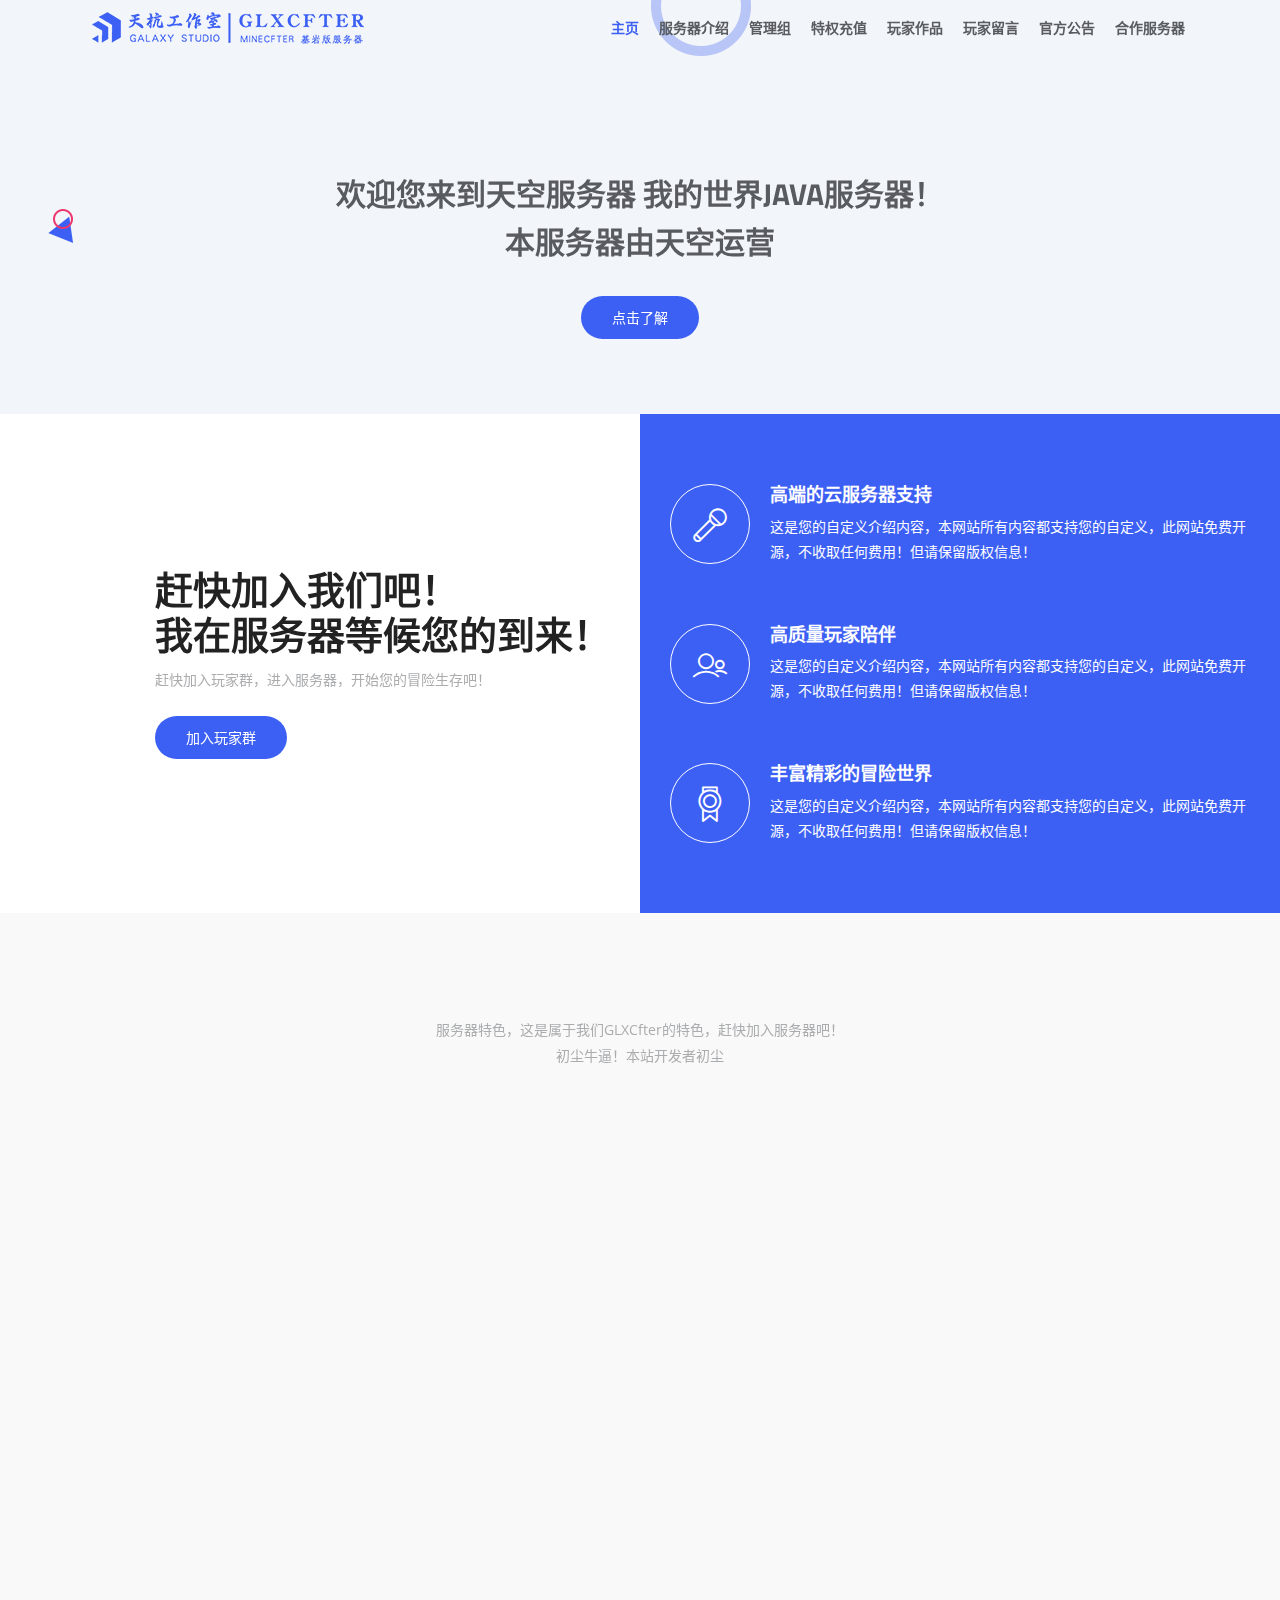
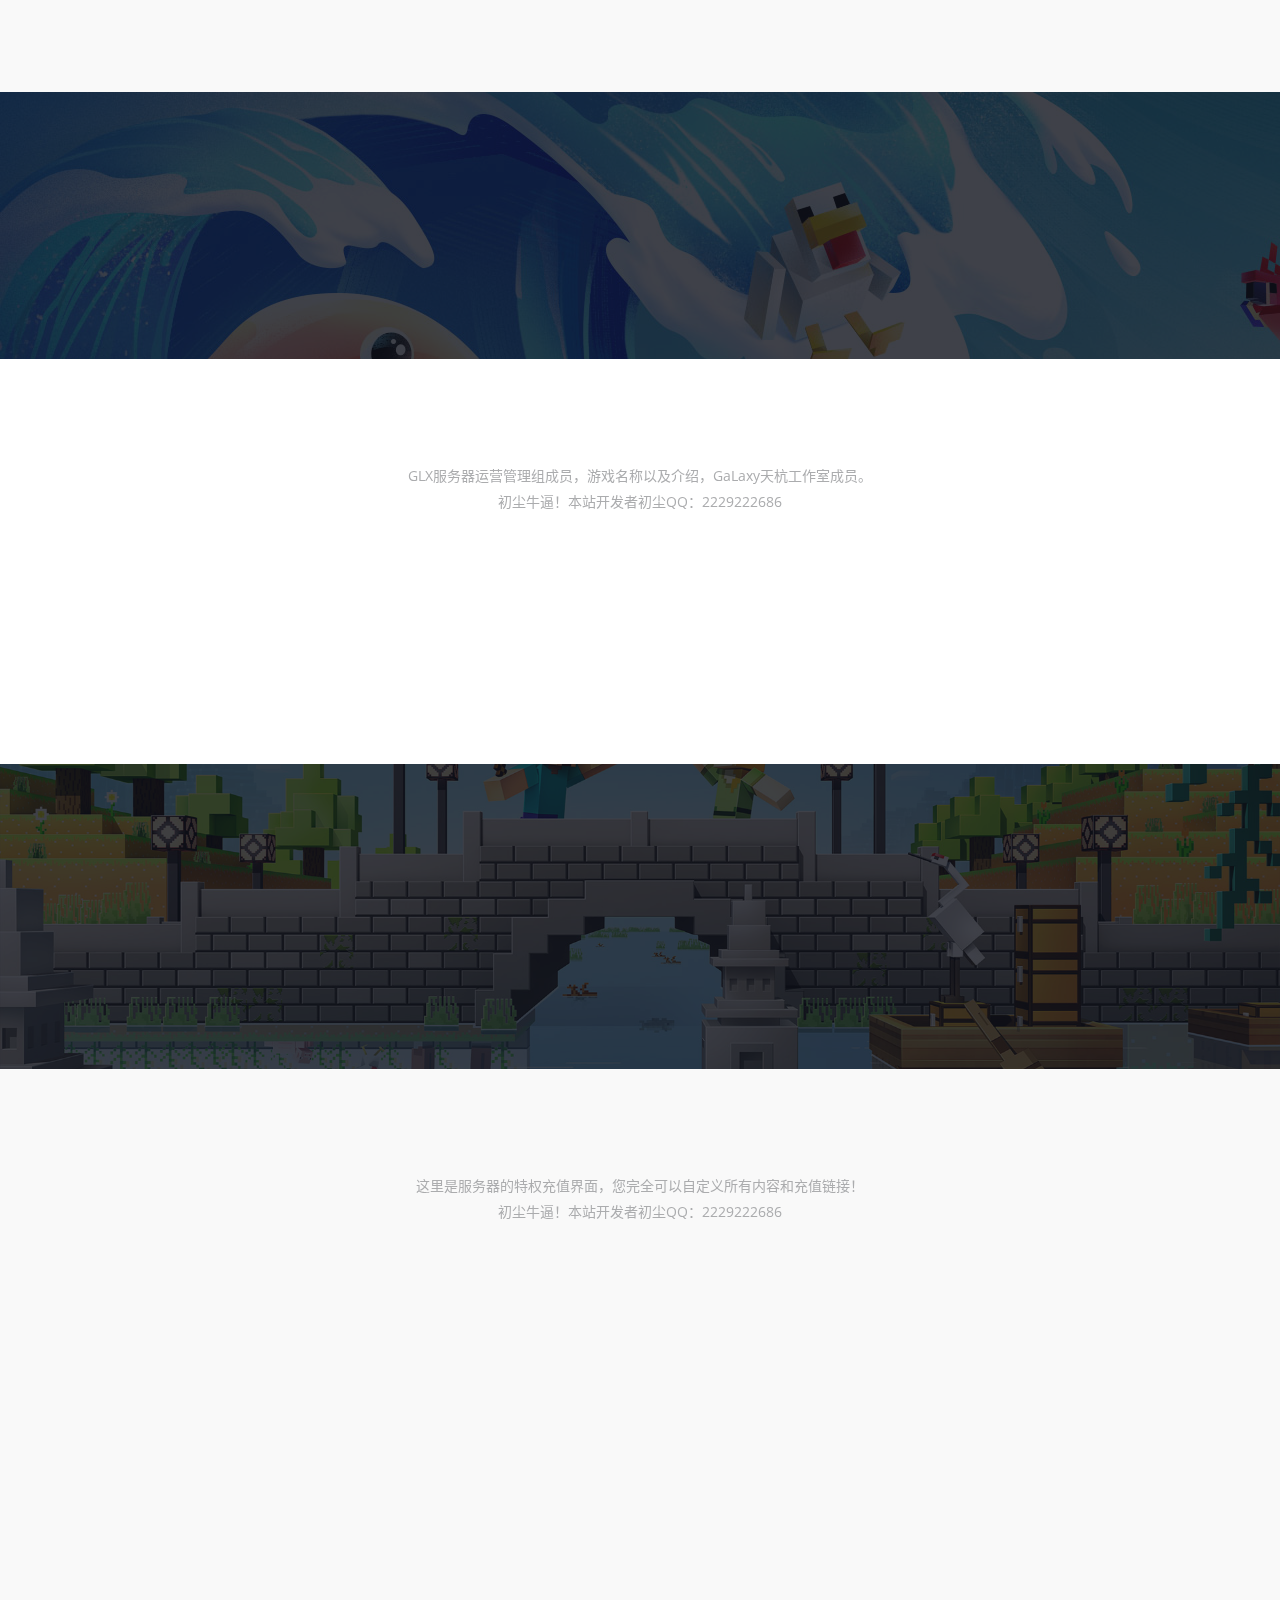
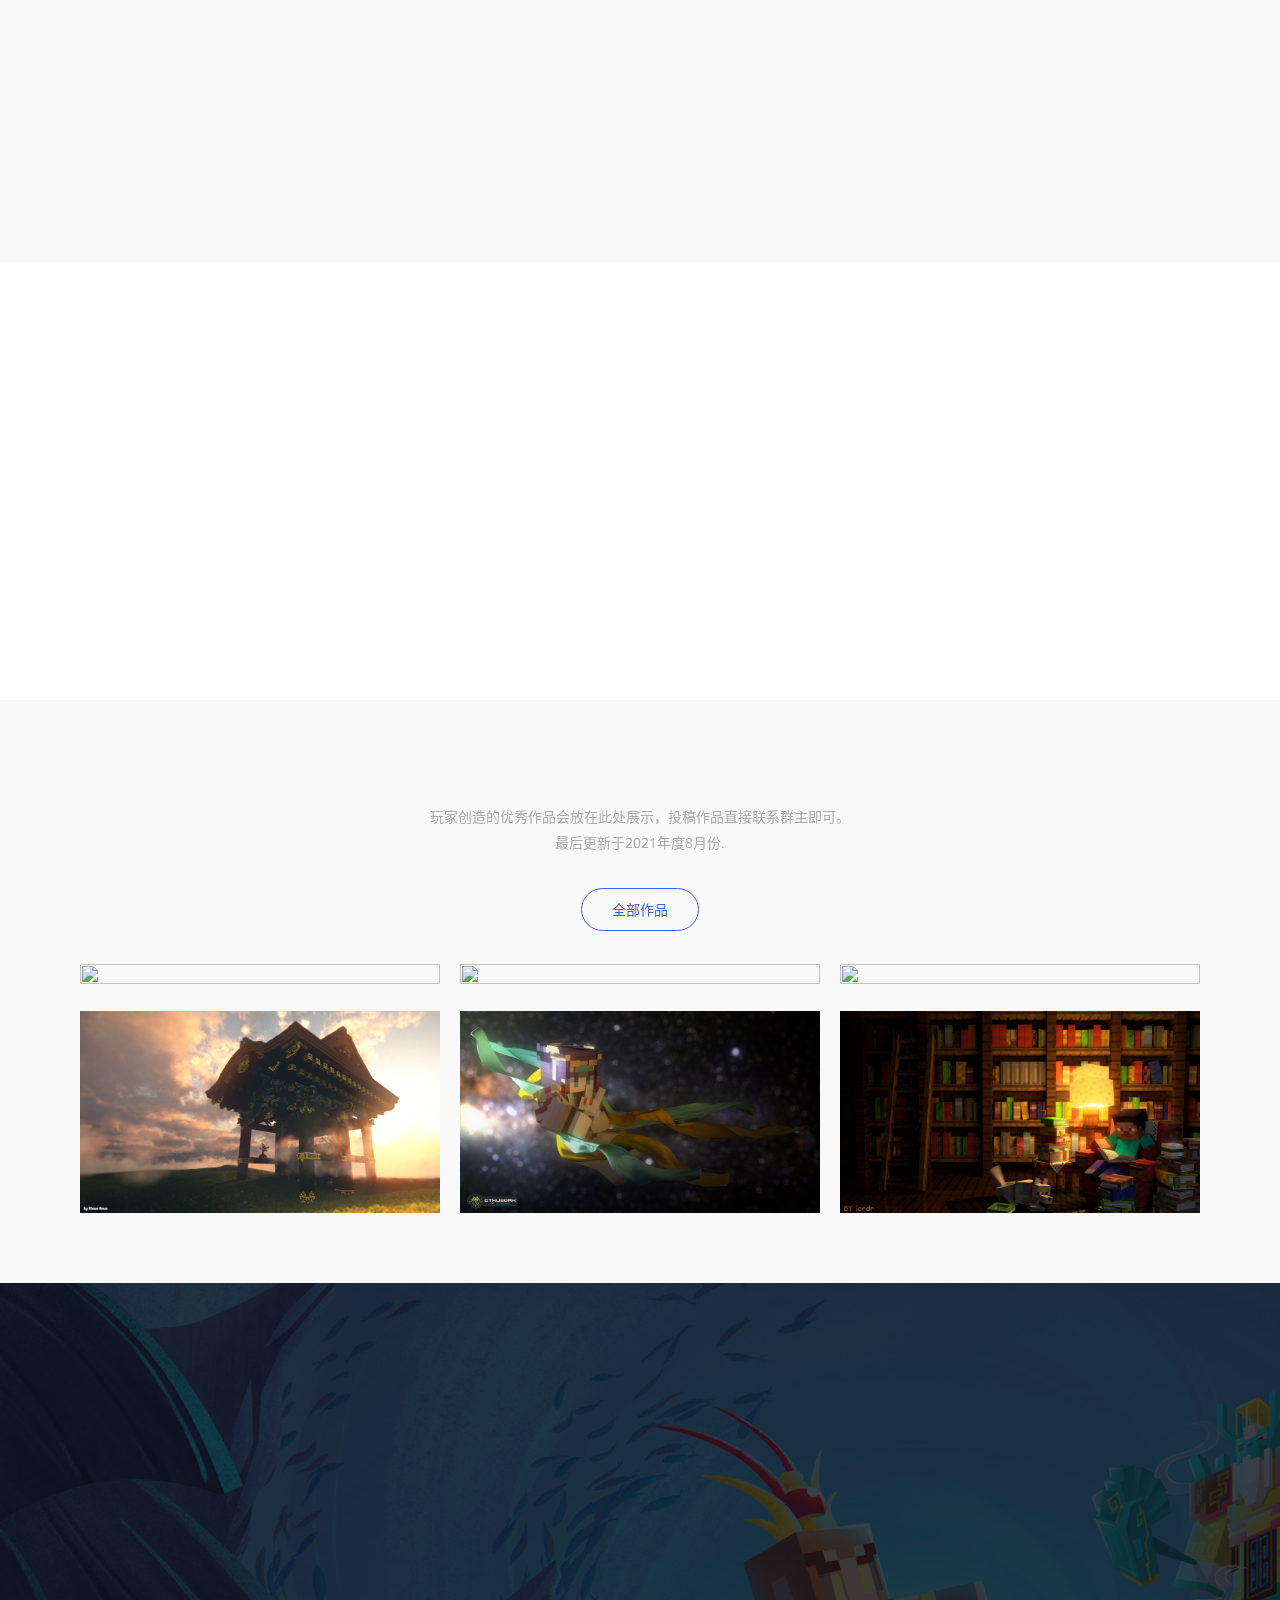
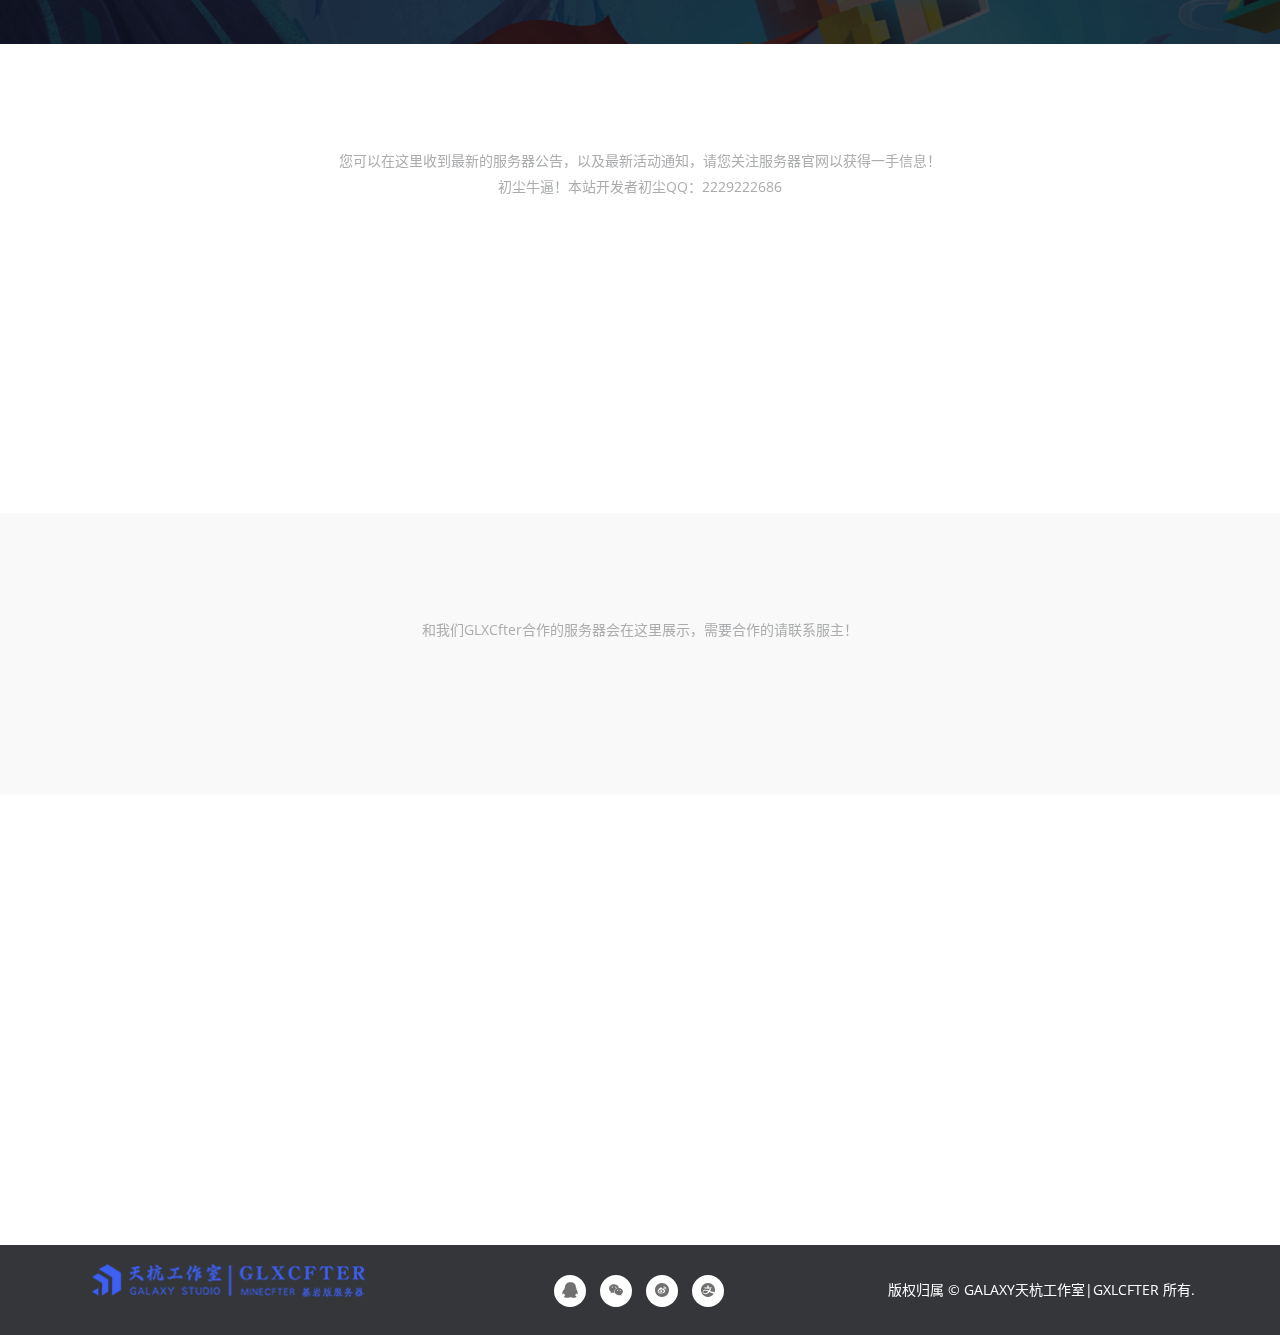
==== cs1/index.html @ 5a16fc2f "更新 index.html" ====
<!DOCTYPE html>
<html lang="Zh-CN">
  <head>
    <!-- 代码声明 -->
    <meta charset="utf-8">
    <meta name="viewport" content="width=device-width, initial-scale=1, shrink-to-fit=no">
    <!-- 这里是你的网站标题 -->
    <title>MINECFTER天空服务器</title>
    <!-- CSS引入 -->
    <link rel="stylesheet" href="assets/css/bootstrap.min.css" >
    <link rel="stylesheet" href="assets/fonts/line-icons.css">
    <link rel="stylesheet" href="assets/css/slicknav.css">
    <link rel="stylesheet" href="assets/css/owl.carousel.min.css">
    <link rel="stylesheet" href="assets/css/owl.theme.css">
    <link rel="stylesheet" href="assets/css/magnific-popup.css">
    <link rel="stylesheet" href="assets/css/nivo-lightbox.css">
    <link rel="stylesheet" href="assets/css/animate.css">
    <link rel="stylesheet" href="assets/css/main.css">
    <link rel="stylesheet" href="assets/css/responsive.css">
  
  </head>
  <body>
    <header id="header-wrap">
      <!-- 头部 -->
      <nav class="navbar navbar-expand-md bg-inverse fixed-top scrolling-navbar">
        <div class="container">
          <!-- 网站头部LOGO -->
          <a href="index.html" class="navbar-brand"><img src="assets/img/logo.png" alt="GlxCfter我的世界Java版服务器"></a>       
          <button class="navbar-toggler" type="button" data-toggle="collapse" data-target="#navbarCollapse" aria-controls="navbarCollapse" aria-expanded="false" aria-label="Toggle navigation">
            <i class="lni-menu"></i>
          </button>
          <div class="collapse navbar-collapse" id="navbarCollapse">
            <ul class="navbar-nav mr-auto w-100 justify-content-end clearfix">
              <li class="nav-item active">
                <a class="nav-link" href="#hero-area">
                  主页
                </a>
              </li>
              <li class="nav-item">
                <a class="nav-link" href="#feature">
                  服务器介绍
                </a>
              </li>
              <li class="nav-item">
                <a class="nav-link" href="#team">
                  管理组
                </a>
              </li>
              <li class="nav-item">
                <a class="nav-link" href="#pricing">
                  特权充值
                </a>
              </li>
              <li class="nav-item">
                <a class="nav-link" href="#portfolios">
                  玩家作品
                </a>
              </li>
              <li class="nav-item">
                <a class="nav-link" href="#testimonial">
                  玩家留言
                </a>
              </li>
              <li class="nav-item">
                <a class="nav-link" href="#blog">
                  官方公告
                </a>
              </li>
              <li class="nav-item">
                <a class="nav-link" href="#contact">
                  合作服务器
                </a>
              </li>
            </ul>
          </div>
        </div>
      </nav>
      <!-- 导航栏结束 -->
      <!-- 欢迎板块 -->
      <div id="hero-area" class="hero-area-bg">
        <div class="container">
          <div class="row">
            <div class="col-md-12 col-sm-12">
              <div class="contents text-center">
                <!-- 标题内容修改 -->
                <h2 class="head-title wow fadeInUp">欢迎您来到天空服务器 我的世界Java服务器！ <br> 本服务器由天空运营</h2>
                <div class="header-button wow fadeInUp" data-wow-delay="0.3s">
                  <a href="#services" class="btn btn-common">点击了解</a>
                </div>
              </div>
              <div class="img-thumb text-center wow fadeInUp" data-wow-delay="0.6s">
                <!-- 首页图片修改 -->
                <img class="img-fluid" src="http://mc.res.netease.com/pc/fab/20171220151954/img/banner1_0b5a310.jpg" alt="">
              </div>
            </div>
          </div>
        </div>
      </div>
      <!-- 欢迎板块结束 -->
    </header>
    <!-- 头部结束 -->
    <!-- 服务器介绍界面 -->
    <div id="feature">
      <div class="container-fluid">
        <div class="row">
          <div class="col-lg-6 col-md-12 col-sm-12">
            <div class="text-wrapper">
              <div>
                <h2 class="title-hl wow fadeInLeft" data-wow-delay="0.3s">赶快加入我们吧！ <br> 我在服务器等候您的到来！</h2>
                <p class="mb-4">赶快加入玩家群，进入服务器，开始您的冒险生存吧！</p>
                <!-- 此处将“#”修改为你玩家QQ群的链接 -->
                <a href="#" class="btn btn-common">加入玩家群</a>
              </div>
            </div>
          </div>
          <!-- 右侧服务器介绍 -->
          <div class="col-lg-6 col-md-12 col-sm-12 padding-none feature-bg">
            <div class="feature-thumb">
              <div class="feature-item wow fadeInDown" data-wow-duration="1000ms" data-wow-delay="300ms">
                <div class="icon">
                  <i class="lni-microphone"></i>
                </div>
                <div class="feature-content">
                  <h3>高端的云服务器支持</h3>
                  <p>这是您的自定义介绍内容，本网站所有内容都支持您的自定义，此网站免费开源，不收取任何费用！但请保留版权信息！ </p>
                </div>
              </div>
              <div class="feature-item wow fadeInDown" data-wow-duration="1000ms" data-wow-delay="500ms">
                <div class="icon">
                  <i class="lni-users"></i>
                </div>
                <div class="feature-content">
                  <h3>高质量玩家陪伴</h3>
                  <p>这是您的自定义介绍内容，本网站所有内容都支持您的自定义，此网站免费开源，不收取任何费用！但请保留版权信息！ </p>
                </div>
              </div>
              <div class="feature-item wow fadeInDown" data-wow-duration="1000ms" data-wow-delay="700ms">
                <div class="icon">
                  <i class="lni-medall-alt"></i>
                </div>
                <div class="feature-content">
                  <h3>丰富精彩的冒险世界</h3>
                  <p>这是您的自定义介绍内容，本网站所有内容都支持您的自定义，此网站免费开源，不收取任何费用！但请保留版权信息！ </p>
                </div>
              </div>
            </div>
          </div>
        </div>
      </div>
    </div>
    <!-- 特色介绍 -->
    <section id="services" class="section-padding bg-gray">
      <div class="container">
        <div class="section-header text-center">
          <h2 class="section-title wow fadeInDown" data-wow-delay="0.3s">我们的特色</h2>
          <p>服务器特色，这是属于我们GLXCfter的特色，赶快加入服务器吧！ <br> 初尘牛逼！本站开发者初尘</p>
        </div>
        <div class="row">
          <!-- 此处内容自定义修改 -->
          <div class="col-md-6 col-lg-4 col-xs-12">
            <div class="services-item wow fadeInRight" data-wow-delay="0.3s">
              <div class="icon">
                <i class="lni-pencil"></i>
              </div>
              <div class="services-content">
                <h3><a href="#">特色副本系统</a></h3>
                <p>这是您的自定义介绍内容，本网站所有内容都支持您的自定义，此网站免费开源，不收取任何费用！但请保留版权信息！</p>
              </div>
            </div>
          </div>
          <!-- 此处内容自定义修改 -->
          <div class="col-md-6 col-lg-4 col-xs-12">
            <div class="services-item wow fadeInRight" data-wow-delay="0.6s">
              <div class="icon">
                <i class="lni-briefcase"></i>
              </div>
              <div class="services-content">
                <h3><a href="#">强大的管理体系</a></h3>
                <p>这是您的自定义介绍内容，本网站所有内容都支持您的自定义，此网站免费开源，不收取任何费用！但请保留版权信息！</p>
              </div>
            </div>
          </div>
          <!-- 此处内容自定义修改 -->
          <div class="col-md-6 col-lg-4 col-xs-12">
            <div class="services-item wow fadeInRight" data-wow-delay="0.9s">
              <div class="icon">
                <i class="lni-cog"></i>
              </div>
              <div class="services-content">
                <h3><a href="#">高难度玩法设置</a></h3>
                <p>这是您的自定义介绍内容，本网站所有内容都支持您的自定义，此网站免费开源，不收取任何费用！但请保留版权信息！</p>
              </div>
            </div>
          </div>
          <!-- 此处内容自定义修改 -->
          <div class="col-md-6 col-lg-4 col-xs-12">
            <div class="services-item wow fadeInRight" data-wow-delay="1.2s">
              <div class="icon">
                <i class="lni-mobile"></i>
              </div>
              <div class="services-content">
                <h3><a href="#">IOS & 安卓 & WIN10三端互通</a></h3>
                <p>这是您的自定义介绍内容，本网站所有内容都支持您的自定义，此网站免费开源，不收取任何费用！但请保留版权信息！</p>
              </div>
            </div>
          </div>
          <!-- 此处内容自定义修改 -->
          <div class="col-md-6 col-lg-4 col-xs-12">
            <div class="services-item wow fadeInRight" data-wow-delay="1.5s">
              <div class="icon">
                <i class="lni-layers"></i>
              </div>
              <div class="services-content">
                <h3><a href="#">高难度特色生存</a></h3>
                <p>这是您的自定义介绍内容，本网站所有内容都支持您的自定义，此网站免费开源，不收取任何费用！但请保留版权信息！</p>
              </div>
            </div>
          </div>
          <!-- 此处内容自定义修改 -->
          <div class="col-md-6 col-lg-4 col-xs-12">
            <div class="services-item wow fadeInRight" data-wow-delay="1.8s">
              <div class="icon">
                <i class="lni-rocket"></i>
              </div>
              <div class="services-content">
                <h3><a href="#">高配服务器支持</a></h3>
                <p>这是您的自定义介绍内容，本网站所有内容都支持您的自定义，此网站免费开源，不收取任何费用！但请保留版权信息！</p>
              </div>
            </div>
          </div>
        </div>
      </div>
    </section>
    <!-- 服务器宣传片 -->
    <section class="video-promo section-padding">
      <div class="overlay"></div>
      <div class="container">
        <div class="row">
          <div class="col-md-12 col-sm-12">
            <div class="video-promo-content text-center wow fadeInUp" data-wow-delay="0.3s">
              <!-- 此处将链接修改为你服务器宣传片的链接 -->
              <a href="https://nie.v.netease.com/r/video/20210204/38e99634-b1a3-41e5-8ee1-34b3a73e24e4.mp4" class="video-popup"><i class="lni-film-play"></i></a>
              <h2 class="mt-3 wow zoomIn" data-wow-duration="1000ms" data-wow-delay="100ms">服务器宣传片</h2>
            </div>
          </div>
        </div>
      </div>
    </section>
    <!-- 服务器介绍板块结束 -->
    <!-- 服务器管理组板块 -->
    <section id="team" class="section-padding text-center">
      <div class="container">
        <div class="section-header text-center">
          <h2 class="section-title wow fadeInDown" data-wow-delay="0.3s">服务器管理组</h2>
          <p>GLX服务器运营管理组成员，游戏名称以及介绍，GaLaxy天杭工作室成员。 <br> 初尘牛逼！本站开发者初尘QQ：2229222686</p>
        </div>
        <div class="row">
          <div class="col-sm-6 col-md-6 col-lg-3">
            <div class="team-item text-center wow fadeInRight" data-wow-delay="0.3s">
              <div class="team-img">
                <!-- 这里是你头像的图片链接，直接把uin=后面的QQ号修改为你QQ即可！下面的同上 -->
                <img class="img-fluid" src="http://q.qlogo.cn/headimg_dl?dst_uin=2411932493&spec=640&img_type=jpg" alt="">
                <div class="team-overlay">
                  <div class="overlay-social-icon text-center">
                    <ul class="social-icons">
                      <!-- 此处自行修复，太困了就没写！！！你可以注释掉这一行！下次更新，下面的也一样！ -->
                      <li><a href="#"><svg t="1628945139446" class="icon" viewBox="0 0 1024 1024" version="1.1" xmlns="http://www.w3.org/2000/svg" p-id="3241" width="16" height="16"><path d="M159.744 461.141333 157.866667 455.253333 156.330667 447.616 155.264 443.477333 155.264 438.229333 155.264 431.914667 155.264 426.24 157.098667 419.498667 159.018667 412.288 161.408 404.821333 164.693333 396.458667 169.045333 387.797333 175.189333 379.093333 175.189333 372.949333 175.829333 367.274667 176.725333 359.509333 179.370667 350.848 181.802667 341.376 183.722667 337.024 185.941333 333.013333 188.8 328.533333 191.914667 325.205333 191.914667 319.104 191.914667 312.149333 191.914667 303.658667 193.749333 292.522667 195.541333 279.722667 198.784 264.277333 203.306667 248.277333 206.592 239.402667 209.92 229.888 213.504 220.885333 217.813333 211.328 222.208 200.832 227.285333 190.976 232.96 180.437333 240.128 169.941333 243.456 164.053333 246.997333 159.104 254.72 148.010667 262.570667 136.917333 271.573333 125.525333 281.173333 114.474667 291.626667 103.552 302.549333 92.288 315.733333 80.170667 324.096 72.874667 334.293333 64.896 344.661333 57.856 355.84 51.157333 366.592 45.184 378.709333 40.234667 391.552 34.090667 404.394667 29.909333 417.152 25.6 430.933333 21.248 444.714667 17.92 459.264 15.189333 473.941333 12.885333 488.405333 10.922667 502.954667 8.96 518.4 8.021333 533.12 8.021333 548.309333 8.021333 564.096 8.021333 579.242667 9.984 594.602667 11.818667 610.176 13.44 624.597333 16.896 639.914667 20.181333 654.250667 23.936 669.994667 28.074667 684.330667 33.194667 698.154667 39.04 712.832 45.184 726.229333 51.925333 739.242667 59.392 752 67.626667 763.093333 75.264 768.170667 79.573333 773.589333 82.730667 783.744 91.434667 792.405333 99.797333 800.981333 108.501333 809.344 118.101333 816.256 127.317333 824.405333 136.917333 830.165333 147.242667 836.010667 156.373333 842.154667 166.997333 847.232 176.298667 855.936 195.925333 860.074667 206.08 863.402667 215.509333 866.688 225.664 869.674667 235.264 871.765333 243.498667 874.325333 253.226667 879.104 270.592 882.090667 285.696 884.096 300.373333 885.674667 312.149333 888.32 330.112 888.917333 333.013333 891.093333 336.298667 896.768 345.6 900.352 351.829333 903.68 358.442667 907.818667 365.44 911.402667 373.888 913.749333 382.549333 916.352 391.978667 918.314667 401.706667 919.253333 406.442667 920.021333 412.288 920.021333 417.408 919.253333 422.485333 919.253333 428.8 917.76 434.901333 914.986667 446.762667 911.829333 452.693333 909.653333 459.477333 909.653333 461.141333 910.677333 463.189333 913.749333 468.181333 927.232 488.021333 937.898667 502.997333 943.018667 513.024 949.845333 523.989333 955.818667 535.978667 962.730667 548.821333 969.685333 563.2 977.408 579.541333 981.76 589.568 985.770667 599.253333 989.269333 609.621333 992.682667 618.837333 995.242667 628.608 997.930667 637.696 1001.258667 655.530667 1003.904 673.792 1005.653333 689.962667 1005.653333 698.794667 1005.653333 706.005333 1005.653333 712.704 1004.501333 720.853333 1002.752 734.72 1000.32 747.306667 996.565333 758.656 995.242667 763.349333 992.682667 768.853333 990.506667 772.693333 987.562667 777.6 985.002667 780.501333 981.76 784.426667 978.901333 787.541333 975.744 790.272 972.074667 791.893333 968.746667 793.514667 966.016 794.410667 963.584 794.410667 961.834667 794.410667 959.146667 793.514667 954.069333 790.997333 951.68 789.376 949.333333 787.541333 946.602667 785.152 943.914667 782.464 939.434667 777.6 934.101333 770.517333 929.92 763.349333 925.824 757.504 921.770667 750.762667 916.010667 738.730667 909.653333 726.272 908.842667 725.930667 907.818667 725.930667 905.173333 727.893333 903.68 731.136 901.077333 735.146667 896.768 747.306667 890.069333 764.544 881.664 785.152 875.349333 795.52 868.565333 806.229333 860.672 818.389333 852.352 830.250667 848 835.584 842.752 841.472 830.762667 853.248 831.829333 854.314667 833.408 855.978667 839.424 859.562667 864.426667 871.509333 875.349333 877.610667 885.674667 883.626667 896 891.136 905.173333 898.901333 909.653333 902.357333 912.896 906.368 916.352 911.018667 919.253333 916.138667 920.746667 920.32 922.666667 925.397333 923.434667 929.706667 924.245333 934.826667 923.434667 938.282667 923.434667 941.696 922.666667 945.322667 920.746667 948.565333 920.021333 951.168 918.314667 954.24 913.749333 960.426667 909.653333 965.333333 906.325333 969.088 903.68 971.818667 896.768 976.896 888.917333 981.205333 880.597333 985.472 871.765333 989.44 861.738667 993.322667 856.490667 994.944 851.669333 996.394667 840.149333 999.04 828.245333 1001.6 816.256 1004.16 803.242667 1006.250667 789.76 1006.805333 775.936 1008.512 762.325333 1008.512 747.904 1008.512 733.269333 1008.512 717.738667 1007.530667 703.317333 1006.250667 687.914667 1004.16 672.597333 1002.496 656.341333 1000.192 640.682667 996.394667 625.408 993.322667 610.176 988.970667 594.602667 983.466667 579.242667 978.816 571.264 976.128 564.096 973.525333 559.530667 971.818667 555.008 970.922667 549.205333 970.922667 542.293333 970.922667 527.616 969.856 520.192 969.088 510.592 968.021333 504.490667 973.525333 496.042667 978.816 484.693333 984.405333 472.149333 991.232 464.469333 994.944 456.533333 998.016 438.912 1005.184 429.312 1007.530667 419.285333 1010.304 405.333333 1012.906667 396.672 1013.717333 387.413333 1014.485333 377.770667 1015.509333 366.592 1015.978667 355.84 1015.978667 344.661333 1015.978667 320.853333 1015.978667 294.997333 1015.509333 269.909333 1012.906667 257.194667 1011.2 244.949333 1009.365333 232.96 1007.530667 221.013333 1005.184 209.92 1001.6 198.784 999.04 188.8 994.944 179.370667 991.232 170.581333 987.008 162.944 982.442667 155.264 976.896 152.704 974.165333 149.290667 970.922667 146.688 968.021333 144.341333 964.778667 142.250667 961.408 140.586667 958.165333 138.197333 951.168 137.344 947.541333 136.277333 943.488 136.277333 939.776 137.344 935.594667 137.344 931.370667 138.197333 927.189333 138.197333 924.672 138.197333 918.826667 138.624 914.304 140.586667 909.226667 142.250667 904.106667 145.28 897.962667 147.498667 895.616 149.290667 892.928 154.069333 887.082667 157.866667 884.138667 161.408 882.005333 164.693333 879.274667 169.941333 877.610667 174.122667 875.136 179.370667 872.362667 185.344 870.613333 191.317333 868.778667 198.229333 867.328 204.8 866.389333 212.565333 865.365333 221.013333 864.768 223.232 864 223.701333 864 224.768 863.104 224.768 862.122667 223.232 859.989333 218.709333 857.856 207.530667 848.170667 200.021333 842.197333 191.317333 834.602667 182.528 826.026667 173.354667 815.104 162.944 802.816 159.018667 796.202667 153.770667 789.376 149.290667 781.397333 145.28 772.693333 139.818667 764.544 136.277333 755.029333 132.096 745.728 127.872 735.146667 124.757333 725.162667 121.856 712.704 120.96 712.32 120.106667 712.32 119.637333 711.381333 118.613333 711.381333 116.821333 712.32 115.882667 712.704 114.688 714.837333 114.218667 717.354667 113.322667 719.616 111.744 723.328 106.624 732.501333 103.936 738.048 99.754667 742.784 95.232 748.629333 90.325333 755.029333 85.077333 760.789333 78.976 766.293333 73.216 771.541333 66.986667 775.594667 60.117333 779.904 53.504 782.464 45.696 784.426667 38.101333 785.152 37.333333 785.152 36.266667 785.152 34.56 784.426667 33.152 781.397333 30.890667 779.904 27.946667 772.693333 26.112 768.853333 24.149333 763.349333 22.528 757.504 21.632 751.786667 19.2 738.730667 18.304 731.136 18.304 723.328 18.304 706.005333 19.2 687.274667 20.736 677.674667 22.528 667.818667 24.149333 657.194667 27.008 647.338667 30.293333 635.904 33.621333 624.896 38.101333 613.461333 42.282667 602.581333 48.042667 591.488 53.504 579.541333 60.117333 568.277333 67.882667 556.117333 75.776 545.194667 84.053333 533.12 90.922667 524.714667 99.754667 514.986667 109.013333 505.301333 113.322667 500.650667 118.613333 495.402667 126.208 488.789333 134.016 482.048 146.688 470.698667 156.330667 463.658667Z" p-id="3242" fill="#707070"></path></svg></a></li>
                      <!-- <li><a href="#"><svg t="1628945278284" class="icon" viewBox="0 0 1024 1024" version="1.1" xmlns="http://www.w3.org/2000/svg" p-id="4206" width="16" height="16"><path d="M670.023548 368.251062c10.259668 0 20.38119 0.787946 30.53648 1.902326-27.361161-127.435391-163.538657-222.082004-319.066873-222.082004-173.813674 0-316.202639 118.450762-316.202639 268.934079 0 86.831624 47.341215 158.128437 126.509299 213.512838l-31.583323 95.101985 110.560048-55.386448c39.524179 7.748475 71.228251 15.809057 110.716614 15.809057 9.930163 0 19.771299-0.451278 29.473265-1.187035-6.123464-21.147646-9.771551-43.274596-9.771551-66.340941C401.265478 480.380862 519.85234 368.251062 670.023548 368.251062L670.023548 368.251062zM500.047272 282.537911c23.887037 0 39.591717 15.70468 39.591717 39.470967 0 23.679305-15.705704 39.542598-39.591717 39.542598-23.627117 0-47.410799-15.863293-47.410799-39.542598C452.636472 298.17403 476.366943 282.537911 500.047272 282.537911L500.047272 282.537911zM278.751167 361.551476c-23.731494 0-47.619554-15.863293-47.619554-39.542598 0-23.76731 23.88806-39.470967 47.619554-39.470967s39.488363 15.636119 39.488363 39.470967C318.23953 345.688183 302.482661 361.551476 278.751167 361.551476L278.751167 361.551476zM278.751167 361.551476" p-id="4207" fill="#707070"></path><path d="M958.709483 614.70822c0-126.403898-126.543068-229.42832-268.652669-229.42832-150.485363 0-268.915659 103.09503-268.915659 229.42832 0 126.753869 118.498858 229.462089 268.915659 229.462089 31.514761 0 63.272046-7.886621 94.89016-15.809057l86.690408 47.567365-23.76731-79.048357C911.351895 749.174748 958.709483 686.041872 958.709483 614.70822L958.709483 614.70822zM602.842473 575.132876c-15.70468 0-31.618115-15.633049-31.618115-31.618115 0-15.739473 15.914458-31.583323 31.618115-31.583323 24.010857 0 39.576367 15.84385 39.576367 31.583323C642.41884 559.499827 626.853329 575.132876 602.842473 575.132876L602.842473 575.132876zM776.78099 575.132876c-15.565511 0-31.445176-15.633049-31.445176-31.618115 0-15.739473 15.809057-31.583323 31.445176-31.583323 23.801079 0 39.576367 15.84385 39.576367 31.583323C816.356334 559.499827 800.581046 575.132876 776.78099 575.132876L776.78099 575.132876zM776.78099 575.132876" p-id="4208" fill="#707070"></path></svg></a></li> -->
                    </ul>
                  </div>
                </div>
              </div>
              <div class="info-text">
                <!-- 管理组成员名称和介绍，自行修改！ -->
                <h3><a href="#">LZP_TianKong(天空)</a></h3>
                <p>服务器服主</p>
              </div>
            </div>
          </div>
          <div class="col-sm-6 col-md-6 col-lg-3">
            <div class="team-item text-center wow fadeInRight" data-wow-delay="0.6s">
              <div class="team-img">
                <img class="img-fluid" src="http://q.qlogo.cn/headimg_dl?dst_uin=2199720249&spec=640&img_type=jpg" alt="">
                <div class="team-overlay">
                  <div class="overlay-social-icon text-center">
                    <ul class="social-icons">
                      <li><a href="#"><svg t="1628945139446" class="icon" viewBox="0 0 1024 1024" version="1.1" xmlns="http://www.w3.org/2000/svg" p-id="3241" width="16" height="16"><path d="M159.744 461.141333 157.866667 455.253333 156.330667 447.616 155.264 443.477333 155.264 438.229333 155.264 431.914667 155.264 426.24 157.098667 419.498667 159.018667 412.288 161.408 404.821333 164.693333 396.458667 169.045333 387.797333 175.189333 379.093333 175.189333 372.949333 175.829333 367.274667 176.725333 359.509333 179.370667 350.848 181.802667 341.376 183.722667 337.024 185.941333 333.013333 188.8 328.533333 191.914667 325.205333 191.914667 319.104 191.914667 312.149333 191.914667 303.658667 193.749333 292.522667 195.541333 279.722667 198.784 264.277333 203.306667 248.277333 206.592 239.402667 209.92 229.888 213.504 220.885333 217.813333 211.328 222.208 200.832 227.285333 190.976 232.96 180.437333 240.128 169.941333 243.456 164.053333 246.997333 159.104 254.72 148.010667 262.570667 136.917333 271.573333 125.525333 281.173333 114.474667 291.626667 103.552 302.549333 92.288 315.733333 80.170667 324.096 72.874667 334.293333 64.896 344.661333 57.856 355.84 51.157333 366.592 45.184 378.709333 40.234667 391.552 34.090667 404.394667 29.909333 417.152 25.6 430.933333 21.248 444.714667 17.92 459.264 15.189333 473.941333 12.885333 488.405333 10.922667 502.954667 8.96 518.4 8.021333 533.12 8.021333 548.309333 8.021333 564.096 8.021333 579.242667 9.984 594.602667 11.818667 610.176 13.44 624.597333 16.896 639.914667 20.181333 654.250667 23.936 669.994667 28.074667 684.330667 33.194667 698.154667 39.04 712.832 45.184 726.229333 51.925333 739.242667 59.392 752 67.626667 763.093333 75.264 768.170667 79.573333 773.589333 82.730667 783.744 91.434667 792.405333 99.797333 800.981333 108.501333 809.344 118.101333 816.256 127.317333 824.405333 136.917333 830.165333 147.242667 836.010667 156.373333 842.154667 166.997333 847.232 176.298667 855.936 195.925333 860.074667 206.08 863.402667 215.509333 866.688 225.664 869.674667 235.264 871.765333 243.498667 874.325333 253.226667 879.104 270.592 882.090667 285.696 884.096 300.373333 885.674667 312.149333 888.32 330.112 888.917333 333.013333 891.093333 336.298667 896.768 345.6 900.352 351.829333 903.68 358.442667 907.818667 365.44 911.402667 373.888 913.749333 382.549333 916.352 391.978667 918.314667 401.706667 919.253333 406.442667 920.021333 412.288 920.021333 417.408 919.253333 422.485333 919.253333 428.8 917.76 434.901333 914.986667 446.762667 911.829333 452.693333 909.653333 459.477333 909.653333 461.141333 910.677333 463.189333 913.749333 468.181333 927.232 488.021333 937.898667 502.997333 943.018667 513.024 949.845333 523.989333 955.818667 535.978667 962.730667 548.821333 969.685333 563.2 977.408 579.541333 981.76 589.568 985.770667 599.253333 989.269333 609.621333 992.682667 618.837333 995.242667 628.608 997.930667 637.696 1001.258667 655.530667 1003.904 673.792 1005.653333 689.962667 1005.653333 698.794667 1005.653333 706.005333 1005.653333 712.704 1004.501333 720.853333 1002.752 734.72 1000.32 747.306667 996.565333 758.656 995.242667 763.349333 992.682667 768.853333 990.506667 772.693333 987.562667 777.6 985.002667 780.501333 981.76 784.426667 978.901333 787.541333 975.744 790.272 972.074667 791.893333 968.746667 793.514667 966.016 794.410667 963.584 794.410667 961.834667 794.410667 959.146667 793.514667 954.069333 790.997333 951.68 789.376 949.333333 787.541333 946.602667 785.152 943.914667 782.464 939.434667 777.6 934.101333 770.517333 929.92 763.349333 925.824 757.504 921.770667 750.762667 916.010667 738.730667 909.653333 726.272 908.842667 725.930667 907.818667 725.930667 905.173333 727.893333 903.68 731.136 901.077333 735.146667 896.768 747.306667 890.069333 764.544 881.664 785.152 875.349333 795.52 868.565333 806.229333 860.672 818.389333 852.352 830.250667 848 835.584 842.752 841.472 830.762667 853.248 831.829333 854.314667 833.408 855.978667 839.424 859.562667 864.426667 871.509333 875.349333 877.610667 885.674667 883.626667 896 891.136 905.173333 898.901333 909.653333 902.357333 912.896 906.368 916.352 911.018667 919.253333 916.138667 920.746667 920.32 922.666667 925.397333 923.434667 929.706667 924.245333 934.826667 923.434667 938.282667 923.434667 941.696 922.666667 945.322667 920.746667 948.565333 920.021333 951.168 918.314667 954.24 913.749333 960.426667 909.653333 965.333333 906.325333 969.088 903.68 971.818667 896.768 976.896 888.917333 981.205333 880.597333 985.472 871.765333 989.44 861.738667 993.322667 856.490667 994.944 851.669333 996.394667 840.149333 999.04 828.245333 1001.6 816.256 1004.16 803.242667 1006.250667 789.76 1006.805333 775.936 1008.512 762.325333 1008.512 747.904 1008.512 733.269333 1008.512 717.738667 1007.530667 703.317333 1006.250667 687.914667 1004.16 672.597333 1002.496 656.341333 1000.192 640.682667 996.394667 625.408 993.322667 610.176 988.970667 594.602667 983.466667 579.242667 978.816 571.264 976.128 564.096 973.525333 559.530667 971.818667 555.008 970.922667 549.205333 970.922667 542.293333 970.922667 527.616 969.856 520.192 969.088 510.592 968.021333 504.490667 973.525333 496.042667 978.816 484.693333 984.405333 472.149333 991.232 464.469333 994.944 456.533333 998.016 438.912 1005.184 429.312 1007.530667 419.285333 1010.304 405.333333 1012.906667 396.672 1013.717333 387.413333 1014.485333 377.770667 1015.509333 366.592 1015.978667 355.84 1015.978667 344.661333 1015.978667 320.853333 1015.978667 294.997333 1015.509333 269.909333 1012.906667 257.194667 1011.2 244.949333 1009.365333 232.96 1007.530667 221.013333 1005.184 209.92 1001.6 198.784 999.04 188.8 994.944 179.370667 991.232 170.581333 987.008 162.944 982.442667 155.264 976.896 152.704 974.165333 149.290667 970.922667 146.688 968.021333 144.341333 964.778667 142.250667 961.408 140.586667 958.165333 138.197333 951.168 137.344 947.541333 136.277333 943.488 136.277333 939.776 137.344 935.594667 137.344 931.370667 138.197333 927.189333 138.197333 924.672 138.197333 918.826667 138.624 914.304 140.586667 909.226667 142.250667 904.106667 145.28 897.962667 147.498667 895.616 149.290667 892.928 154.069333 887.082667 157.866667 884.138667 161.408 882.005333 164.693333 879.274667 169.941333 877.610667 174.122667 875.136 179.370667 872.362667 185.344 870.613333 191.317333 868.778667 198.229333 867.328 204.8 866.389333 212.565333 865.365333 221.013333 864.768 223.232 864 223.701333 864 224.768 863.104 224.768 862.122667 223.232 859.989333 218.709333 857.856 207.530667 848.170667 200.021333 842.197333 191.317333 834.602667 182.528 826.026667 173.354667 815.104 162.944 802.816 159.018667 796.202667 153.770667 789.376 149.290667 781.397333 145.28 772.693333 139.818667 764.544 136.277333 755.029333 132.096 745.728 127.872 735.146667 124.757333 725.162667 121.856 712.704 120.96 712.32 120.106667 712.32 119.637333 711.381333 118.613333 711.381333 116.821333 712.32 115.882667 712.704 114.688 714.837333 114.218667 717.354667 113.322667 719.616 111.744 723.328 106.624 732.501333 103.936 738.048 99.754667 742.784 95.232 748.629333 90.325333 755.029333 85.077333 760.789333 78.976 766.293333 73.216 771.541333 66.986667 775.594667 60.117333 779.904 53.504 782.464 45.696 784.426667 38.101333 785.152 37.333333 785.152 36.266667 785.152 34.56 784.426667 33.152 781.397333 30.890667 779.904 27.946667 772.693333 26.112 768.853333 24.149333 763.349333 22.528 757.504 21.632 751.786667 19.2 738.730667 18.304 731.136 18.304 723.328 18.304 706.005333 19.2 687.274667 20.736 677.674667 22.528 667.818667 24.149333 657.194667 27.008 647.338667 30.293333 635.904 33.621333 624.896 38.101333 613.461333 42.282667 602.581333 48.042667 591.488 53.504 579.541333 60.117333 568.277333 67.882667 556.117333 75.776 545.194667 84.053333 533.12 90.922667 524.714667 99.754667 514.986667 109.013333 505.301333 113.322667 500.650667 118.613333 495.402667 126.208 488.789333 134.016 482.048 146.688 470.698667 156.330667 463.658667Z" p-id="3242" fill="#707070"></path></svg></a></li>
                      <!-- <li><a href="#"><svg t="1628945278284" class="icon" viewBox="0 0 1024 1024" version="1.1" xmlns="http://www.w3.org/2000/svg" p-id="4206" width="16" height="16"><path d="M670.023548 368.251062c10.259668 0 20.38119 0.787946 30.53648 1.902326-27.361161-127.435391-163.538657-222.082004-319.066873-222.082004-173.813674 0-316.202639 118.450762-316.202639 268.934079 0 86.831624 47.341215 158.128437 126.509299 213.512838l-31.583323 95.101985 110.560048-55.386448c39.524179 7.748475 71.228251 15.809057 110.716614 15.809057 9.930163 0 19.771299-0.451278 29.473265-1.187035-6.123464-21.147646-9.771551-43.274596-9.771551-66.340941C401.265478 480.380862 519.85234 368.251062 670.023548 368.251062L670.023548 368.251062zM500.047272 282.537911c23.887037 0 39.591717 15.70468 39.591717 39.470967 0 23.679305-15.705704 39.542598-39.591717 39.542598-23.627117 0-47.410799-15.863293-47.410799-39.542598C452.636472 298.17403 476.366943 282.537911 500.047272 282.537911L500.047272 282.537911zM278.751167 361.551476c-23.731494 0-47.619554-15.863293-47.619554-39.542598 0-23.76731 23.88806-39.470967 47.619554-39.470967s39.488363 15.636119 39.488363 39.470967C318.23953 345.688183 302.482661 361.551476 278.751167 361.551476L278.751167 361.551476zM278.751167 361.551476" p-id="4207" fill="#707070"></path><path d="M958.709483 614.70822c0-126.403898-126.543068-229.42832-268.652669-229.42832-150.485363 0-268.915659 103.09503-268.915659 229.42832 0 126.753869 118.498858 229.462089 268.915659 229.462089 31.514761 0 63.272046-7.886621 94.89016-15.809057l86.690408 47.567365-23.76731-79.048357C911.351895 749.174748 958.709483 686.041872 958.709483 614.70822L958.709483 614.70822zM602.842473 575.132876c-15.70468 0-31.618115-15.633049-31.618115-31.618115 0-15.739473 15.914458-31.583323 31.618115-31.583323 24.010857 0 39.576367 15.84385 39.576367 31.583323C642.41884 559.499827 626.853329 575.132876 602.842473 575.132876L602.842473 575.132876zM776.78099 575.132876c-15.565511 0-31.445176-15.633049-31.445176-31.618115 0-15.739473 15.809057-31.583323 31.445176-31.583323 23.801079 0 39.576367 15.84385 39.576367 31.583323C816.356334 559.499827 800.581046 575.132876 776.78099 575.132876L776.78099 575.132876zM776.78099 575.132876" p-id="4208" fill="#707070"></path></svg></a></li> -->
                    </ul>
                  </div>
                </div>
              </div>
              <div class="info-text">
                <h3><a href="#">发愁(fachou)</a></h3>
                <p>服务器管理员</p>
              </div>
            </div>
          </div>
          <div class="col-sm-6 col-md-6 col-lg-3">
            <div class="team-item text-center wow fadeInRight" data-wow-delay="0.9s">
              <div class="team-img">
                <img class="img-fluid" src="http://q.qlogo.cn/headimg_dl?dst_uin=3569965885&spec=640&img_type=jpg" alt="">
                <div class="team-overlay">
                  <div class="overlay-social-icon text-center">
                    <ul class="social-icons">
                      <li><a href="#"><svg t="1628945139446" class="icon" viewBox="0 0 1024 1024" version="1.1" xmlns="http://www.w3.org/2000/svg" p-id="3241" width="16" height="16"><path d="M159.744 461.141333 157.866667 455.253333 156.330667 447.616 155.264 443.477333 155.264 438.229333 155.264 431.914667 155.264 426.24 157.098667 419.498667 159.018667 412.288 161.408 404.821333 164.693333 396.458667 169.045333 387.797333 175.189333 379.093333 175.189333 372.949333 175.829333 367.274667 176.725333 359.509333 179.370667 350.848 181.802667 341.376 183.722667 337.024 185.941333 333.013333 188.8 328.533333 191.914667 325.205333 191.914667 319.104 191.914667 312.149333 191.914667 303.658667 193.749333 292.522667 195.541333 279.722667 198.784 264.277333 203.306667 248.277333 206.592 239.402667 209.92 229.888 213.504 220.885333 217.813333 211.328 222.208 200.832 227.285333 190.976 232.96 180.437333 240.128 169.941333 243.456 164.053333 246.997333 159.104 254.72 148.010667 262.570667 136.917333 271.573333 125.525333 281.173333 114.474667 291.626667 103.552 302.549333 92.288 315.733333 80.170667 324.096 72.874667 334.293333 64.896 344.661333 57.856 355.84 51.157333 366.592 45.184 378.709333 40.234667 391.552 34.090667 404.394667 29.909333 417.152 25.6 430.933333 21.248 444.714667 17.92 459.264 15.189333 473.941333 12.885333 488.405333 10.922667 502.954667 8.96 518.4 8.021333 533.12 8.021333 548.309333 8.021333 564.096 8.021333 579.242667 9.984 594.602667 11.818667 610.176 13.44 624.597333 16.896 639.914667 20.181333 654.250667 23.936 669.994667 28.074667 684.330667 33.194667 698.154667 39.04 712.832 45.184 726.229333 51.925333 739.242667 59.392 752 67.626667 763.093333 75.264 768.170667 79.573333 773.589333 82.730667 783.744 91.434667 792.405333 99.797333 800.981333 108.501333 809.344 118.101333 816.256 127.317333 824.405333 136.917333 830.165333 147.242667 836.010667 156.373333 842.154667 166.997333 847.232 176.298667 855.936 195.925333 860.074667 206.08 863.402667 215.509333 866.688 225.664 869.674667 235.264 871.765333 243.498667 874.325333 253.226667 879.104 270.592 882.090667 285.696 884.096 300.373333 885.674667 312.149333 888.32 330.112 888.917333 333.013333 891.093333 336.298667 896.768 345.6 900.352 351.829333 903.68 358.442667 907.818667 365.44 911.402667 373.888 913.749333 382.549333 916.352 391.978667 918.314667 401.706667 919.253333 406.442667 920.021333 412.288 920.021333 417.408 919.253333 422.485333 919.253333 428.8 917.76 434.901333 914.986667 446.762667 911.829333 452.693333 909.653333 459.477333 909.653333 461.141333 910.677333 463.189333 913.749333 468.181333 927.232 488.021333 937.898667 502.997333 943.018667 513.024 949.845333 523.989333 955.818667 535.978667 962.730667 548.821333 969.685333 563.2 977.408 579.541333 981.76 589.568 985.770667 599.253333 989.269333 609.621333 992.682667 618.837333 995.242667 628.608 997.930667 637.696 1001.258667 655.530667 1003.904 673.792 1005.653333 689.962667 1005.653333 698.794667 1005.653333 706.005333 1005.653333 712.704 1004.501333 720.853333 1002.752 734.72 1000.32 747.306667 996.565333 758.656 995.242667 763.349333 992.682667 768.853333 990.506667 772.693333 987.562667 777.6 985.002667 780.501333 981.76 784.426667 978.901333 787.541333 975.744 790.272 972.074667 791.893333 968.746667 793.514667 966.016 794.410667 963.584 794.410667 961.834667 794.410667 959.146667 793.514667 954.069333 790.997333 951.68 789.376 949.333333 787.541333 946.602667 785.152 943.914667 782.464 939.434667 777.6 934.101333 770.517333 929.92 763.349333 925.824 757.504 921.770667 750.762667 916.010667 738.730667 909.653333 726.272 908.842667 725.930667 907.818667 725.930667 905.173333 727.893333 903.68 731.136 901.077333 735.146667 896.768 747.306667 890.069333 764.544 881.664 785.152 875.349333 795.52 868.565333 806.229333 860.672 818.389333 852.352 830.250667 848 835.584 842.752 841.472 830.762667 853.248 831.829333 854.314667 833.408 855.978667 839.424 859.562667 864.426667 871.509333 875.349333 877.610667 885.674667 883.626667 896 891.136 905.173333 898.901333 909.653333 902.357333 912.896 906.368 916.352 911.018667 919.253333 916.138667 920.746667 920.32 922.666667 925.397333 923.434667 929.706667 924.245333 934.826667 923.434667 938.282667 923.434667 941.696 922.666667 945.322667 920.746667 948.565333 920.021333 951.168 918.314667 954.24 913.749333 960.426667 909.653333 965.333333 906.325333 969.088 903.68 971.818667 896.768 976.896 888.917333 981.205333 880.597333 985.472 871.765333 989.44 861.738667 993.322667 856.490667 994.944 851.669333 996.394667 840.149333 999.04 828.245333 1001.6 816.256 1004.16 803.242667 1006.250667 789.76 1006.805333 775.936 1008.512 762.325333 1008.512 747.904 1008.512 733.269333 1008.512 717.738667 1007.530667 703.317333 1006.250667 687.914667 1004.16 672.597333 1002.496 656.341333 1000.192 640.682667 996.394667 625.408 993.322667 610.176 988.970667 594.602667 983.466667 579.242667 978.816 571.264 976.128 564.096 973.525333 559.530667 971.818667 555.008 970.922667 549.205333 970.922667 542.293333 970.922667 527.616 969.856 520.192 969.088 510.592 968.021333 504.490667 973.525333 496.042667 978.816 484.693333 984.405333 472.149333 991.232 464.469333 994.944 456.533333 998.016 438.912 1005.184 429.312 1007.530667 419.285333 1010.304 405.333333 1012.906667 396.672 1013.717333 387.413333 1014.485333 377.770667 1015.509333 366.592 1015.978667 355.84 1015.978667 344.661333 1015.978667 320.853333 1015.978667 294.997333 1015.509333 269.909333 1012.906667 257.194667 1011.2 244.949333 1009.365333 232.96 1007.530667 221.013333 1005.184 209.92 1001.6 198.784 999.04 188.8 994.944 179.370667 991.232 170.581333 987.008 162.944 982.442667 155.264 976.896 152.704 974.165333 149.290667 970.922667 146.688 968.021333 144.341333 964.778667 142.250667 961.408 140.586667 958.165333 138.197333 951.168 137.344 947.541333 136.277333 943.488 136.277333 939.776 137.344 935.594667 137.344 931.370667 138.197333 927.189333 138.197333 924.672 138.197333 918.826667 138.624 914.304 140.586667 909.226667 142.250667 904.106667 145.28 897.962667 147.498667 895.616 149.290667 892.928 154.069333 887.082667 157.866667 884.138667 161.408 882.005333 164.693333 879.274667 169.941333 877.610667 174.122667 875.136 179.370667 872.362667 185.344 870.613333 191.317333 868.778667 198.229333 867.328 204.8 866.389333 212.565333 865.365333 221.013333 864.768 223.232 864 223.701333 864 224.768 863.104 224.768 862.122667 223.232 859.989333 218.709333 857.856 207.530667 848.170667 200.021333 842.197333 191.317333 834.602667 182.528 826.026667 173.354667 815.104 162.944 802.816 159.018667 796.202667 153.770667 789.376 149.290667 781.397333 145.28 772.693333 139.818667 764.544 136.277333 755.029333 132.096 745.728 127.872 735.146667 124.757333 725.162667 121.856 712.704 120.96 712.32 120.106667 712.32 119.637333 711.381333 118.613333 711.381333 116.821333 712.32 115.882667 712.704 114.688 714.837333 114.218667 717.354667 113.322667 719.616 111.744 723.328 106.624 732.501333 103.936 738.048 99.754667 742.784 95.232 748.629333 90.325333 755.029333 85.077333 760.789333 78.976 766.293333 73.216 771.541333 66.986667 775.594667 60.117333 779.904 53.504 782.464 45.696 784.426667 38.101333 785.152 37.333333 785.152 36.266667 785.152 34.56 784.426667 33.152 781.397333 30.890667 779.904 27.946667 772.693333 26.112 768.853333 24.149333 763.349333 22.528 757.504 21.632 751.786667 19.2 738.730667 18.304 731.136 18.304 723.328 18.304 706.005333 19.2 687.274667 20.736 677.674667 22.528 667.818667 24.149333 657.194667 27.008 647.338667 30.293333 635.904 33.621333 624.896 38.101333 613.461333 42.282667 602.581333 48.042667 591.488 53.504 579.541333 60.117333 568.277333 67.882667 556.117333 75.776 545.194667 84.053333 533.12 90.922667 524.714667 99.754667 514.986667 109.013333 505.301333 113.322667 500.650667 118.613333 495.402667 126.208 488.789333 134.016 482.048 146.688 470.698667 156.330667 463.658667Z" p-id="3242" fill="#707070"></path></svg></a></li>
                      <!-- <li><a href="#"><svg t="1628945278284" class="icon" viewBox="0 0 1024 1024" version="1.1" xmlns="http://www.w3.org/2000/svg" p-id="4206" width="16" height="16"><path d="M670.023548 368.251062c10.259668 0 20.38119 0.787946 30.53648 1.902326-27.361161-127.435391-163.538657-222.082004-319.066873-222.082004-173.813674 0-316.202639 118.450762-316.202639 268.934079 0 86.831624 47.341215 158.128437 126.509299 213.512838l-31.583323 95.101985 110.560048-55.386448c39.524179 7.748475 71.228251 15.809057 110.716614 15.809057 9.930163 0 19.771299-0.451278 29.473265-1.187035-6.123464-21.147646-9.771551-43.274596-9.771551-66.340941C401.265478 480.380862 519.85234 368.251062 670.023548 368.251062L670.023548 368.251062zM500.047272 282.537911c23.887037 0 39.591717 15.70468 39.591717 39.470967 0 23.679305-15.705704 39.542598-39.591717 39.542598-23.627117 0-47.410799-15.863293-47.410799-39.542598C452.636472 298.17403 476.366943 282.537911 500.047272 282.537911L500.047272 282.537911zM278.751167 361.551476c-23.731494 0-47.619554-15.863293-47.619554-39.542598 0-23.76731 23.88806-39.470967 47.619554-39.470967s39.488363 15.636119 39.488363 39.470967C318.23953 345.688183 302.482661 361.551476 278.751167 361.551476L278.751167 361.551476zM278.751167 361.551476" p-id="4207" fill="#707070"></path><path d="M958.709483 614.70822c0-126.403898-126.543068-229.42832-268.652669-229.42832-150.485363 0-268.915659 103.09503-268.915659 229.42832 0 126.753869 118.498858 229.462089 268.915659 229.462089 31.514761 0 63.272046-7.886621 94.89016-15.809057l86.690408 47.567365-23.76731-79.048357C911.351895 749.174748 958.709483 686.041872 958.709483 614.70822L958.709483 614.70822zM602.842473 575.132876c-15.70468 0-31.618115-15.633049-31.618115-31.618115 0-15.739473 15.914458-31.583323 31.618115-31.583323 24.010857 0 39.576367 15.84385 39.576367 31.583323C642.41884 559.499827 626.853329 575.132876 602.842473 575.132876L602.842473 575.132876zM776.78099 575.132876c-15.565511 0-31.445176-15.633049-31.445176-31.618115 0-15.739473 15.809057-31.583323 31.445176-31.583323 23.801079 0 39.576367 15.84385 39.576367 31.583323C816.356334 559.499827 800.581046 575.132876 776.78099 575.132876L776.78099 575.132876zM776.78099 575.132876" p-id="4208" fill="#707070"></path></svg></a></li> -->
                    </ul>
                  </div>
                </div>
              </div>
              <div class="info-text">
                <h3><a href="#">初尘（MEC MEICHI）</a></h3>
                <p>天杭工作室室长，GLXCfter服务器服主。</p>
              </div>
            </div>
          </div>
          <div class="col-sm-6 col-md-6 col-lg-3">
            <div class="team-item text-center wow fadeInRight" data-wow-delay="1.2s">
              <div class="team-img">
                <img class="img-fluid" src="http://q.qlogo.cn/headimg_dl?dst_uin=2096852468&spec=640&img_type=jpg" alt="">
                <div class="team-overlay">
                  <div class="overlay-social-icon text-center">
                    <ul class="social-icons">
                      <li><a href="#"><svg t="1628945139446" class="icon" viewBox="0 0 1024 1024" version="1.1" xmlns="http://www.w3.org/2000/svg" p-id="3241" width="16" height="16"><path d="M159.744 461.141333 157.866667 455.253333 156.330667 447.616 155.264 443.477333 155.264 438.229333 155.264 431.914667 155.264 426.24 157.098667 419.498667 159.018667 412.288 161.408 404.821333 164.693333 396.458667 169.045333 387.797333 175.189333 379.093333 175.189333 372.949333 175.829333 367.274667 176.725333 359.509333 179.370667 350.848 181.802667 341.376 183.722667 337.024 185.941333 333.013333 188.8 328.533333 191.914667 325.205333 191.914667 319.104 191.914667 312.149333 191.914667 303.658667 193.749333 292.522667 195.541333 279.722667 198.784 264.277333 203.306667 248.277333 206.592 239.402667 209.92 229.888 213.504 220.885333 217.813333 211.328 222.208 200.832 227.285333 190.976 232.96 180.437333 240.128 169.941333 243.456 164.053333 246.997333 159.104 254.72 148.010667 262.570667 136.917333 271.573333 125.525333 281.173333 114.474667 291.626667 103.552 302.549333 92.288 315.733333 80.170667 324.096 72.874667 334.293333 64.896 344.661333 57.856 355.84 51.157333 366.592 45.184 378.709333 40.234667 391.552 34.090667 404.394667 29.909333 417.152 25.6 430.933333 21.248 444.714667 17.92 459.264 15.189333 473.941333 12.885333 488.405333 10.922667 502.954667 8.96 518.4 8.021333 533.12 8.021333 548.309333 8.021333 564.096 8.021333 579.242667 9.984 594.602667 11.818667 610.176 13.44 624.597333 16.896 639.914667 20.181333 654.250667 23.936 669.994667 28.074667 684.330667 33.194667 698.154667 39.04 712.832 45.184 726.229333 51.925333 739.242667 59.392 752 67.626667 763.093333 75.264 768.170667 79.573333 773.589333 82.730667 783.744 91.434667 792.405333 99.797333 800.981333 108.501333 809.344 118.101333 816.256 127.317333 824.405333 136.917333 830.165333 147.242667 836.010667 156.373333 842.154667 166.997333 847.232 176.298667 855.936 195.925333 860.074667 206.08 863.402667 215.509333 866.688 225.664 869.674667 235.264 871.765333 243.498667 874.325333 253.226667 879.104 270.592 882.090667 285.696 884.096 300.373333 885.674667 312.149333 888.32 330.112 888.917333 333.013333 891.093333 336.298667 896.768 345.6 900.352 351.829333 903.68 358.442667 907.818667 365.44 911.402667 373.888 913.749333 382.549333 916.352 391.978667 918.314667 401.706667 919.253333 406.442667 920.021333 412.288 920.021333 417.408 919.253333 422.485333 919.253333 428.8 917.76 434.901333 914.986667 446.762667 911.829333 452.693333 909.653333 459.477333 909.653333 461.141333 910.677333 463.189333 913.749333 468.181333 927.232 488.021333 937.898667 502.997333 943.018667 513.024 949.845333 523.989333 955.818667 535.978667 962.730667 548.821333 969.685333 563.2 977.408 579.541333 981.76 589.568 985.770667 599.253333 989.269333 609.621333 992.682667 618.837333 995.242667 628.608 997.930667 637.696 1001.258667 655.530667 1003.904 673.792 1005.653333 689.962667 1005.653333 698.794667 1005.653333 706.005333 1005.653333 712.704 1004.501333 720.853333 1002.752 734.72 1000.32 747.306667 996.565333 758.656 995.242667 763.349333 992.682667 768.853333 990.506667 772.693333 987.562667 777.6 985.002667 780.501333 981.76 784.426667 978.901333 787.541333 975.744 790.272 972.074667 791.893333 968.746667 793.514667 966.016 794.410667 963.584 794.410667 961.834667 794.410667 959.146667 793.514667 954.069333 790.997333 951.68 789.376 949.333333 787.541333 946.602667 785.152 943.914667 782.464 939.434667 777.6 934.101333 770.517333 929.92 763.349333 925.824 757.504 921.770667 750.762667 916.010667 738.730667 909.653333 726.272 908.842667 725.930667 907.818667 725.930667 905.173333 727.893333 903.68 731.136 901.077333 735.146667 896.768 747.306667 890.069333 764.544 881.664 785.152 875.349333 795.52 868.565333 806.229333 860.672 818.389333 852.352 830.250667 848 835.584 842.752 841.472 830.762667 853.248 831.829333 854.314667 833.408 855.978667 839.424 859.562667 864.426667 871.509333 875.349333 877.610667 885.674667 883.626667 896 891.136 905.173333 898.901333 909.653333 902.357333 912.896 906.368 916.352 911.018667 919.253333 916.138667 920.746667 920.32 922.666667 925.397333 923.434667 929.706667 924.245333 934.826667 923.434667 938.282667 923.434667 941.696 922.666667 945.322667 920.746667 948.565333 920.021333 951.168 918.314667 954.24 913.749333 960.426667 909.653333 965.333333 906.325333 969.088 903.68 971.818667 896.768 976.896 888.917333 981.205333 880.597333 985.472 871.765333 989.44 861.738667 993.322667 856.490667 994.944 851.669333 996.394667 840.149333 999.04 828.245333 1001.6 816.256 1004.16 803.242667 1006.250667 789.76 1006.805333 775.936 1008.512 762.325333 1008.512 747.904 1008.512 733.269333 1008.512 717.738667 1007.530667 703.317333 1006.250667 687.914667 1004.16 672.597333 1002.496 656.341333 1000.192 640.682667 996.394667 625.408 993.322667 610.176 988.970667 594.602667 983.466667 579.242667 978.816 571.264 976.128 564.096 973.525333 559.530667 971.818667 555.008 970.922667 549.205333 970.922667 542.293333 970.922667 527.616 969.856 520.192 969.088 510.592 968.021333 504.490667 973.525333 496.042667 978.816 484.693333 984.405333 472.149333 991.232 464.469333 994.944 456.533333 998.016 438.912 1005.184 429.312 1007.530667 419.285333 1010.304 405.333333 1012.906667 396.672 1013.717333 387.413333 1014.485333 377.770667 1015.509333 366.592 1015.978667 355.84 1015.978667 344.661333 1015.978667 320.853333 1015.978667 294.997333 1015.509333 269.909333 1012.906667 257.194667 1011.2 244.949333 1009.365333 232.96 1007.530667 221.013333 1005.184 209.92 1001.6 198.784 999.04 188.8 994.944 179.370667 991.232 170.581333 987.008 162.944 982.442667 155.264 976.896 152.704 974.165333 149.290667 970.922667 146.688 968.021333 144.341333 964.778667 142.250667 961.408 140.586667 958.165333 138.197333 951.168 137.344 947.541333 136.277333 943.488 136.277333 939.776 137.344 935.594667 137.344 931.370667 138.197333 927.189333 138.197333 924.672 138.197333 918.826667 138.624 914.304 140.586667 909.226667 142.250667 904.106667 145.28 897.962667 147.498667 895.616 149.290667 892.928 154.069333 887.082667 157.866667 884.138667 161.408 882.005333 164.693333 879.274667 169.941333 877.610667 174.122667 875.136 179.370667 872.362667 185.344 870.613333 191.317333 868.778667 198.229333 867.328 204.8 866.389333 212.565333 865.365333 221.013333 864.768 223.232 864 223.701333 864 224.768 863.104 224.768 862.122667 223.232 859.989333 218.709333 857.856 207.530667 848.170667 200.021333 842.197333 191.317333 834.602667 182.528 826.026667 173.354667 815.104 162.944 802.816 159.018667 796.202667 153.770667 789.376 149.290667 781.397333 145.28 772.693333 139.818667 764.544 136.277333 755.029333 132.096 745.728 127.872 735.146667 124.757333 725.162667 121.856 712.704 120.96 712.32 120.106667 712.32 119.637333 711.381333 118.613333 711.381333 116.821333 712.32 115.882667 712.704 114.688 714.837333 114.218667 717.354667 113.322667 719.616 111.744 723.328 106.624 732.501333 103.936 738.048 99.754667 742.784 95.232 748.629333 90.325333 755.029333 85.077333 760.789333 78.976 766.293333 73.216 771.541333 66.986667 775.594667 60.117333 779.904 53.504 782.464 45.696 784.426667 38.101333 785.152 37.333333 785.152 36.266667 785.152 34.56 784.426667 33.152 781.397333 30.890667 779.904 27.946667 772.693333 26.112 768.853333 24.149333 763.349333 22.528 757.504 21.632 751.786667 19.2 738.730667 18.304 731.136 18.304 723.328 18.304 706.005333 19.2 687.274667 20.736 677.674667 22.528 667.818667 24.149333 657.194667 27.008 647.338667 30.293333 635.904 33.621333 624.896 38.101333 613.461333 42.282667 602.581333 48.042667 591.488 53.504 579.541333 60.117333 568.277333 67.882667 556.117333 75.776 545.194667 84.053333 533.12 90.922667 524.714667 99.754667 514.986667 109.013333 505.301333 113.322667 500.650667 118.613333 495.402667 126.208 488.789333 134.016 482.048 146.688 470.698667 156.330667 463.658667Z" p-id="3242" fill="#707070"></path></svg></a></li>
                      <!-- <li><a href="#"><svg t="1628945278284" class="icon" viewBox="0 0 1024 1024" version="1.1" xmlns="http://www.w3.org/2000/svg" p-id="4206" width="16" height="16"><path d="M670.023548 368.251062c10.259668 0 20.38119 0.787946 30.53648 1.902326-27.361161-127.435391-163.538657-222.082004-319.066873-222.082004-173.813674 0-316.202639 118.450762-316.202639 268.934079 0 86.831624 47.341215 158.128437 126.509299 213.512838l-31.583323 95.101985 110.560048-55.386448c39.524179 7.748475 71.228251 15.809057 110.716614 15.809057 9.930163 0 19.771299-0.451278 29.473265-1.187035-6.123464-21.147646-9.771551-43.274596-9.771551-66.340941C401.265478 480.380862 519.85234 368.251062 670.023548 368.251062L670.023548 368.251062zM500.047272 282.537911c23.887037 0 39.591717 15.70468 39.591717 39.470967 0 23.679305-15.705704 39.542598-39.591717 39.542598-23.627117 0-47.410799-15.863293-47.410799-39.542598C452.636472 298.17403 476.366943 282.537911 500.047272 282.537911L500.047272 282.537911zM278.751167 361.551476c-23.731494 0-47.619554-15.863293-47.619554-39.542598 0-23.76731 23.88806-39.470967 47.619554-39.470967s39.488363 15.636119 39.488363 39.470967C318.23953 345.688183 302.482661 361.551476 278.751167 361.551476L278.751167 361.551476zM278.751167 361.551476" p-id="4207" fill="#707070"></path><path d="M958.709483 614.70822c0-126.403898-126.543068-229.42832-268.652669-229.42832-150.485363 0-268.915659 103.09503-268.915659 229.42832 0 126.753869 118.498858 229.462089 268.915659 229.462089 31.514761 0 63.272046-7.886621 94.89016-15.809057l86.690408 47.567365-23.76731-79.048357C911.351895 749.174748 958.709483 686.041872 958.709483 614.70822L958.709483 614.70822zM602.842473 575.132876c-15.70468 0-31.618115-15.633049-31.618115-31.618115 0-15.739473 15.914458-31.583323 31.618115-31.583323 24.010857 0 39.576367 15.84385 39.576367 31.583323C642.41884 559.499827 626.853329 575.132876 602.842473 575.132876L602.842473 575.132876zM776.78099 575.132876c-15.565511 0-31.445176-15.633049-31.445176-31.618115 0-15.739473 15.809057-31.583323 31.445176-31.583323 23.801079 0 39.576367 15.84385 39.576367 31.583323C816.356334 559.499827 800.581046 575.132876 776.78099 575.132876L776.78099 575.132876zM776.78099 575.132876" p-id="4208" fill="#707070"></path></svg></a></li> -->
                    </ul>
                  </div>
                </div>
              </div>
              <div class="info-text">
                <h3><a href="#">初尘（MEC MEICHI）</a></h3>
                <p>天杭工作室室长，GLXCfter服务器服主。</p>
              </div>
            </div>
          </div>
        </div>
      </div>
    </section>
    <!-- 管理组板块结束 -->
    <!-- 玩家统计板块 -->
    <section id="counter" class="section-padding">
      <div class="overlay"></div>
      <div class="container">
        <div class="row justify-content-between">
          <div class="col-lg-12 col-md-12 col-xs-12">
            <div class="row">
              <div class="col-lg-3 col-md-6 col-xs-12">
                <div class="counter-box wow fadeInUp" data-wow-delay="0.2s">
                  <div class="icon-o"><i class="lni-users"></i></div>
                  <div class="fact-count">
                    <!-- 统计的数量，下面的同上 -->
                    <h3><span class="counter">5</span></h3>
                    <!-- 统计数量的名称，下面的同上 -->
                    <p>注册玩家数量</p>
                  </div>
                </div>
              </div>
              <div class="col-lg-3 col-md-6 col-xs-12">
                <div class="counter-box wow fadeInUp" data-wow-delay="0.4s">
                  <div class="icon-o"><i class="lni-emoji-smile"></i></div>
                  <div class="fact-count">
                    <h3><span class="counter">20</span></h3>
                    <p>玩家好评数量</p>
                  </div>
                </div>
              </div>
              <div class="col-lg-3 col-md-6 col-xs-12">
                <div class="counter-box wow fadeInUp" data-wow-delay="0.6s">
                  <div class="icon-o"><i class="lni-download"></i></div>
                  <div class="fact-count">
                    <h3><span class="counter">10</span></h3>
                    <p>服务器已运行</p>
                  </div>
                </div>
              </div>
              <div class="col-lg-3 col-md-6 col-xs-12">
                <div class="counter-box wow fadeInUp" data-wow-delay="0.8s">
                  <div class="icon-o"><i class="lni-thumbs-up"></i></div>
                  <div class="fact-count">
                    <h3><span class="counter">14</span></h3>
                    <p>玩家点赞数量</p>
                  </div>
                </div>
              </div>
            </div>
          </div>
        </div>
      </div>
    </section>
    <!-- 玩家统计模块结束 -->
    <!-- 特权充值模块 --> 
    <section id="pricing" class="section-padding bg-gray">
      <div class="container">
        <div class="section-header text-center">
          <h2 class="section-title wow fadeInDown" data-wow-delay="0.3s">特权充值</h2>
          <p>这里是服务器的特权充值界面，您完全可以自定义所有内容和充值链接！ <br> 初尘牛逼！本站开发者初尘QQ：2229222686</p>
        </div>
        <div class="row">
          <div class="col-lg-4 col-md-6 col-xs-12">
            <div class="table wow fadeInLeft" data-wow-delay="1.2s">
              <div class="title">
                <!-- 特权名称修改，下面的同上 -->
                <h3>普通特权</h3>
              </div>
              <div class="pricing-header">
                <p class="price-value">￥9.99<span>/ 月</span></p>
              </div>
              <ul class="description">
                <!-- 特权内容修改，，下面的同上 -->
                <li>1.拥有特殊称号</li>
                <li>2.可以进行飞行操作</li>
                <li>3.伤害提升30%</li>
                <li>4.专属进服欢迎</li>
                <li>5.专属特权披风</li>
                <li>6.赠送特权专属武器</li>
              </ul>
              <button class="btn btn-common">立即购买</button>
              <!-- 实现购买自行对接购买网站，或者自己写后端然后交互 -->
            </div> 
          </div>
          <div class="col-lg-4 col-md-6 col-xs-12 active">
            <div class="table wow fadeInUp" id="active-tb" data-wow-delay="1.2s">
              <div class="title">
                <h3>高级特权</h3>
              </div>
               <div class="pricing-header">
                  <p class="price-value">￥19.99<span>/ 月</span></p>
               </div>
              <ul class="description">
                <li>1.拥有特殊称号</li>
                <li>2.可以进行飞行操作</li>
                <li>3.伤害提升30%</li>
                <li>4.专属进服欢迎</li>
                <li>5.专属特权披风</li>
                <li>6.赠送特权专属武器</li>
              </ul>
              <button class="btn btn-common">立即购买</button>
           </div> 
          </div>
          <div class="col-lg-4 col-md-6 col-xs-12">
            <div class="table wow fadeInRight" data-wow-delay="1.2s">
              <div class="title">
                <h3>顶级特权</h3>
              </div>
               <div class="pricing-header">
                  <p class="price-value">￥29.99<span>/ 月</span></p>
               </div>
              <ul class="description">
                <li>1.拥有特殊称号</li>
                <li>2.可以进行飞行操作</li>
                <li>3.伤害提升30%</li>
                <li>4.专属进服欢迎</li>
                <li>5.专属特权披风</li>
                <li>6.赠送特权专属武器</li>
              </ul>
              <button class="btn btn-common">立即购买</button>
            </div> 
          </div>
        </div>
      </div>
    </section>
    <!-- 特权购买板块结束 -->
    <div class="skill-area section-padding">
      <div class="container">
        <div class="row">
          <div class="col-lg-6 col-md-12 col-xs-12 wow fadeInLeft" data-wow-delay="0.3s">
            <img class="img-fluid" src="https://nie.res.netease.com/r/pic/20210701/9f416b8c-4fa0-41d5-a2f5-41b5bc2545f6.jpg" alt="" >
          </div>
          <div class="col-lg-6 col-md-12 col-xs-12 info wow fadeInRight" data-wow-delay="0.3s">
            <div class="site-heading">
              <h2 class="section-title">服务器 <span>特权玩家统计</span></h2>
              <p>
                此处展示特权玩家数量和所占百分比！
              </p>
              <p>
                初尘牛逼！本站开发者初尘QQ：2229222686
              </p>
            </div>
            <div class="skills-section">
              <!-- 特权玩家统计 -->
              <div class="progress-box">
                <h5>高级特权 &amp; 玩家数量：52人 <span class="pull-right">所占百分比：20%</span></h5>
                <div class="progress" style="opacity: 1; left: 0px;">
                  <!-- 修改上面百分比时，请同步修改本行的width后的数字！下面的同上 -->
                  <div class="progress-bar" role="progressbar" data-width="20" style="width: 20%;"></div>
                </div>
              </div>
              <div class="progress-box">
                <h5>高级特权 &amp; 玩家数量：120人 <span class="pull-right">所占百分比：30%</span></h5>
                <div class="progress" style="opacity: 1; left: 0px;">
                  <div class="progress-bar" role="progressbar" data-width="30" style="width: 30%;"></div>
                </div>
              </div>
              <div class="progress-box">
                <h5>普通特权 &amp; 玩家数量：250人 <span class="pull-right">所占百分比：40%</span></h5>
                <div class="progress" style="opacity: 1; left: 0px;">
                  <div class="progress-bar" role="progressbar" data-width="40" style="width: 40%;"></div>
                </div>
              </div>
              <!-- 统计板块结束 -->
            </div>
          </div>
        </div>
      </div>
    </div>
    <!-- 玩家作品板块 -->
    <section id="portfolios" class="section-padding">
      <div class="container">
        <div class="section-header text-center">
          <h2 class="section-title wow fadeInDown" data-wow-delay="0.3s">玩家作品</h2>
          <p>玩家创造的优秀作品会放在此处展示，投稿作品直接联系群主即可。 <br> 最后更新于2021年度8月份.</p>
        </div>
        <div class="row">          
          <div class="col-md-12">
            <!-- 作品分类，因为懒就没写，2333 -->
            <div class="controls text-center">
              <a class="filter active btn btn-common btn-effect" data-filter="all">
                全部作品
              </a>
            </div>
            <!-- 作品分类结束-->
          </div>
        </div>
        <!-- 作品展示 -->
        <div id="portfolio" class="row">
          <div class="col-lg-4 col-md-6 col-xs-12 mix development print">
            <div class="portfolio-item">
              <div class="shot-item">
                <img src="assets/img/portfolio/img-1.jpg" alt="" />  
                <div class="single-content">
                  <div class="fancy-table">
                    <div class="table-cell">
                      <div class="zoom-icon">
                        <!-- 此处为展示图片链接，下面的同上 -->
                        <a class="lightbox" href="assets/img/portfolio/img-1.jpg"><i class="lni-eye item-icon"></i></a>
                      </div>
                      <!-- 此处为作品介绍，下面的同上 -->
                      <a href="#">来源于网络！侵权请联系服主！</a>
                    </div>
                  </div>
                </div>
              </div>               
            </div>
          </div>
          <div class="col-lg-4 col-md-6 col-xs-12 mix design print">
            <div class="portfolio-item">
              <div class="shot-item">
                <img src="assets/img/portfolio/img-2.jpg" alt="" /> 
                <div class="single-content">
                  <div class="fancy-table">
                    <div class="table-cell">
                      <div class="zoom-icon">
                        <a class="lightbox" href="assets/img/portfolio/img-2.jpg"><i class="lni-eye item-icon"></i></a>
                      </div>
                      <a href="#">来源于网络！侵权请联系服主！</a>
                    </div>
                  </div>
                </div>
              </div>               
            </div>
          </div>
          <div class="col-lg-4 col-md-6 col-xs-12 mix development">
            <div class="portfolio-item">
              <div class="shot-item">
                <img src="assets/img/portfolio/img-3.jpg" alt="" />  
                <div class="single-content">
                  <div class="fancy-table">
                    <div class="table-cell">
                      <div class="zoom-icon">
                        <a class="lightbox" href="assets/img/portfolio/img-3.jpg"><i class="lni-eye item-icon"></i></a>
                      </div>
                      <a href="#">来源于网络！侵权请联系服主！</a>
                    </div>
                  </div>
                </div>
              </div>               
            </div>
          </div>
          <div class="col-lg-4 col-md-6 col-xs-12 mix development design">
            <div class="portfolio-item">
              <div class="shot-item">
                <img src="assets/img/portfolio/img-4.jpg" alt="" /> 
                <div class="single-content">
                  <div class="fancy-table">
                    <div class="table-cell">
                      <div class="zoom-icon">
                        <a class="lightbox" href="assets/img/portfolio/img-4.jpg"><i class="lni-eye item-icon"></i></a>
                      </div>
                      <a href="#">来源于网络！侵权请联系服主！</a>
                    </div>
                  </div>
                </div>
              </div>               
            </div>
          </div>
          <div class="col-lg-4 col-md-6 col-xs-12 mix development">
            <div class="portfolio-item">
              <div class="shot-item">
                <img src="assets/img/portfolio/img-5.jpg" alt="" />  
                <div class="single-content">
                  <div class="fancy-table">
                    <div class="table-cell">
                      <div class="zoom-icon">
                        <a class="lightbox" href="assets/img/portfolio/img-5.jpg"><i class="lni-eye item-icon"></i></a>
                      </div>
                      <a href="#">来源于网络！侵权请联系服主！</a>
                    </div>
                  </div>
                </div>
              </div>               
            </div>
          </div>
          <div class="col-lg-4 col-md-6 col-xs-12 mix print design">
            <div class="portfolio-item">
              <div class="shot-item">
                <img src="assets/img/portfolio/img-6.jpg" alt="" />  
                <div class="single-content">
                  <div class="fancy-table">
                    <div class="table-cell">
                      <div class="zoom-icon">
                        <a class="lightbox" href="assets/img/portfolio/img-6.jpg"><i class="lni-eye item-icon"></i></a>
                      </div>
                      <a href="#">来源于网络！侵权请联系服主！</a>
                    </div>
                  </div>
                </div>
              </div>               
            </div>
          </div>
        </div>
      </div>
      <!-- 作品展示介绍 -->
    </section>
    <!-- 玩家作品模块结束 --> 
    <!-- 玩家留言模块 -->
    <section id="testimonial" class="testimonial section-padding">
      <div class="overlay"></div>
      <div class="container">
        <div class="row justify-content-center">
          <div class="col-lg-7 col-md-12 col-sm-12 col-xs-12">
            <div id="testimonials" class="owl-carousel wow fadeInUp" data-wow-delay="1.2s">
              <div class="item">
                <div class="testimonial-item">
                  <div class="img-thumb">
                    <!-- 留言玩家头像，直接修改nk=后面的QQ号即可 -->
                    <img src="http://q1.qlogo.cn/g?b=qq&nk=2229222686&s=100" alt="">
                  </div>
                  <div class="info">
                    <!-- 玩家名称修改 -->
                    <h2><a href="#">初尘</a></h2>
                    <h3><a href="#">游戏名称：MEC MEICHI</a></h3>
                  </div>
                  <div class="content">
                    <!-- 留言内容，你可以对接数据库，前提是你有这个能力 -->
                    <p class="description">这个服务器给了我非常棒的体验，我都没想过还有这么好玩的基岩版服务器，和小伙伴们一起生存，虽然难度很大，但是我依旧非常开心。真的非常庆幸能遇到这个服务器，并希望这个服务器能一直运营下去！ </p>
                  </div>
                </div>
              </div>
              <div class="item">
                <div class="testimonial-item">
                  <div class="img-thumb">
                    <img src="http://q1.qlogo.cn/g?b=qq&nk=3569965885&s=100" alt="">
                  </div>
                  <div class="info">
                    <h2><a href="#">初尘</a></h2>
                    <h3><a href="#">游戏名称：MEC MEICHI</a></h3>
                  </div>
                  <div class="content">
                    <p class="description">这个服务器给了我非常棒的体验，我都没想过还有这么好玩的基岩版服务器，和小伙伴们一起生存，虽然难度很大，但是我依旧非常开心。真的非常庆幸能遇到这个服务器，并希望这个服务器能一直运营下去！ </p>
                  </div>
                </div>
              </div>
              <div class="item">
                <div class="testimonial-item">
                  <div class="img-thumb">
                    <img src="http://q1.qlogo.cn/g?b=qq&nk=2040606912&s=100" alt="">
                  </div>
                  <div class="info">
                    <h2><a href="#">初尘</a></h2>
                    <h3><a href="#">游戏名称：MEC MEICHI</a></h3>
                  </div>
                  <div class="content">
                    <p class="description">这个服务器给了我非常棒的体验，我都没想过还有这么好玩的基岩版服务器，和小伙伴们一起生存，虽然难度很大，但是我依旧非常开心。真的非常庆幸能遇到这个服务器，并希望这个服务器能一直运营下去！ </p>
                  </div>
                </div>
              </div>
              <div class="item">
                <div class="testimonial-item">
                  <div class="img-thumb">
                    <img src="http://q1.qlogo.cn/g?b=qq&nk=2096852468&s=100" alt="">
                  </div>
                  <div class="info">
                    <h2><a href="#">初尘</a></h2>
                    <h3><a href="#">游戏名称：MEC MEICHI</a></h3>
                  </div>
                  <div class="content">
                    <p class="description">这个服务器给了我非常棒的体验，我都没想过还有这么好玩的基岩版服务器，和小伙伴们一起生存，虽然难度很大，但是我依旧非常开心。真的非常庆幸能遇到这个服务器，并希望这个服务器能一直运营下去！ </p>
                  </div>
                </div>
              </div>
              <div class="item">
                <div class="testimonial-item">
                  <div class="img-thumb">
                    <img src="http://q1.qlogo.cn/g?b=qq&nk=2571960299&s=100" alt="">
                  </div>
                  <div class="info">
                    <h2><a href="#">初尘</a></h2>
                    <h3><a href="#">游戏名称：MEC MEICHI</a></h3>
                  </div>
                  <div class="content">
                    <p class="description">这个服务器给了我非常棒的体验，我都没想过还有这么好玩的基岩版服务器，和小伙伴们一起生存，虽然难度很大，但是我依旧非常开心。真的非常庆幸能遇到这个服务器，并希望这个服务器能一直运营下去！ </p>
                  </div>
                </div>
              </div>
            </div>
          </div>
        </div>
      </div>
    </section>
    <!-- 玩家留言结束 -->  
    <!-- 官方公告模块 -->
    <section id="blog" class="section-padding">
      <!-- 可以直接对接博客，或者写后端进行交互 -->
      <div class="container">
        <div class="section-header text-center">
          <h2 class="section-title wow fadeInDown" data-wow-delay="0.3s">官方公告</h2>
          <p>您可以在这里收到最新的服务器公告，以及最新活动通知，请您关注服务器官网以获得一手信息！ <br> 初尘牛逼！本站开发者初尘QQ：2229222686</p>
        </div>
        <div class="row">
          <div class="col-lg-4 col-md-6 col-sm-12 col-xs-12 blog-item">
            <div class="blog-item-wrapper wow fadeInLeft" data-wow-delay="0.3s">
              <div class="blog-item-img">
                <a href="#">
                  <!-- 这里是公告的图片链接，下面的同上 -->
                  <img src="https://nie.res.netease.com/r/pic/20180615/3ef16a64-5e16-4bb7-8e4f-3fdbda79b551.jpg" alt="">
                </a>                
              </div>
              <div class="blog-item-text"> 
                <h3>
                <!-- 公告标题，下面的同上 -->
                <a href="#">[更新维护]服务器更新通知</a>
                </h3>
                <p>
                <!-- 公告简介，下面的同上 -->
                这里是您服务器的公告内容，支持您的自定义，通知详情页还需要您自己对接一个博客网站，在这里我就不进行对接了，请见谅！ 
                </p>
                <!-- 此处的“#”修改为公告链接，下面的同上 -->
                <a href="#" class="btn btn-common btn-rm">了解详情</a>
              </div>
            </div>
          </div>
          <div class="col-lg-4 col-md-6 col-sm-12 col-xs-12 blog-item">
            <div class="blog-item-wrapper wow fadeInUp" data-wow-delay="0.6s">
              <div class="blog-item-img">
                <a href="#">
                  <img src="https://nie.res.netease.com/r/pic/20180615/e7f740a7-0921-4e16-ab4a-2b61691cfc1c.jpg" alt="">
                </a>                
              </div>
              <div class="blog-item-text"> 
                <h3>
                <a href="#">[公告]新生存区开放</a>
                </h3>
                <p>
                这里是您服务器的公告内容，支持您的自定义，通知详情页还需要您自己对接一个博客网站，在这里我就不进行对接了，请见谅！ 
                </p>
                <a href="#" class="btn btn-common btn-rm">了解详情</a>
              </div>
            </div>
          </div>
          <div class="col-lg-4 col-md-6 col-sm-12 col-xs-12 blog-item">
            <div class="blog-item-wrapper wow fadeInRight" data-wow-delay="0.3s">
              <div class="blog-item-img">
                <a href="#">
                  <img src="https://nie.res.netease.com/r/pic/20180615/468a0cfb-547e-4219-a577-db1b3ffe3c2b.jpg" alt="">
                </a>                
              </div>
              <div class="blog-item-text"> 
                <h3>
                  <a href="#">[活动]七夕情人节活动通知</a>
                </h3>
                <p>
                这里是您服务器的公告内容，支持您的自定义，通知详情页还需要您自己对接一个博客网站，在这里我就不进行对接了，请见谅！ 
                </p>
                <a href="#" class="btn btn-common btn-rm">了解详情</a>
              </div>
            </div>
          </div>
        </div>
      </div>
    </section>
    <!-- 官方公告模块结束 -->
    <!-- 合作服务器模块 -->
    <div id="clients" class="section-padding bg-gray">
      <div class="container">
        <div class="section-header text-center">
          <h2 class="section-title wow fadeInDown" data-wow-delay="0.3s">合作服务器</h2>
          <p>和我们GLXCfter合作的服务器会在这里展示，需要合作的请联系服主！</p>
        </div>
        <div class="row text-align-">
          <div class="col-lg-3 col-md-3 col-xs-12 wow fadeInUp" data-wow-delay="0.3s">
            <div class="client-item-wrapper">
              <!-- 合作服务器LOGO -->
              <img class="img-fluid" src="https://mc.res.netease.com/pc/zt/20170711201654/img/logo_25c4549.png" alt="">
            </div>
          </div>
          <div class="col-lg-3 col-md-3 col-xs-12 wow fadeInUp" data-wow-delay="0.6s">
            <div class="client-item-wrapper">
              <img class="img-fluid" src="assets/img/logo.png" alt="">
            </div>
          </div>
          <!-- 下面留了两个合作服务器展示位，取消注释即可使用 -->
          <!-- <div class="col-lg-3 col-md-3 col-xs-12 wow fadeInUp" data-wow-delay="0.9s">
            <div class="client-item-wrapper">
              <img class="img-fluid" src="https://mc.res.netease.com/pc/zt/20170711201654/img/logo_25c4549.png" alt="">
            </div>
          </div> -->
          <!-- <div class="col-lg-3 col-md-3 col-xs-12 wow fadeInUp" data-wow-delay="1.2s">
            <div class="client-item-wrapper">
              <img class="img-fluid"  src="assets/img/logo.png" alt="">
            </div>
          </div> -->
        </div>
      </div>
    </div>
    <!-- 合作服务器板块结束 -->
    <!-- 玩家留言板块（需要对接后端才能实现表单提交！） -->
    <section id="contact" class="section-padding">    
      <div class="container">
        <div class="row contact-form-area wow fadeInUp" data-wow-delay="0.4s">          
          <div class="col-md-6 col-lg-6 col-sm-12">
            <div class="contact-block">
              <form id="contactForm">
                <div class="row">
                  <div class="col-md-6">
                    <div class="form-group">
                      <input type="text" class="form-control" id="name" name="name" placeholder="您的游戏名称" required data-error="请输入您的游戏名称">
                      <div class="help-block with-errors"></div>
                    </div>                                 
                  </div>
                  <div class="col-md-6">
                    <div class="form-group">
                      <input type="text" placeholder="您的电子邮箱" id="email" class="form-control" name="email" required data-error="请输入您的电子邮箱地址">
                      <div class="help-block with-errors"></div>
                    </div> 
                  </div>
                   <div class="col-md-12">
                    <div class="form-group">
                      <input type="text" placeholder="留言标题" id="msg_subject" class="form-control" required data-error="请输入您留言的标题">
                      <div class="help-block with-errors"></div>
                    </div>
                  </div>
                  <div class="col-md-12">
                    <div class="form-group"> 
                      <textarea class="form-control" id="message" placeholder="留言内容" rows="5" data-error="请输入您的留言内容" required></textarea>
                      <div class="help-block with-errors"></div>
                    </div>
                    <div class="submit-button">
                      <button class="btn btn-common" id="form-submit" type="submit">提交留言</button>
                      <div id="msgSubmit" class="h3 text-center hidden"></div> 
                      <div class="clearfix"></div> 
                    </div>
                  </div>
                </div>            
              </form>
            </div>
          </div>
          <!-- 联系方式板块 -->
          <div class="col-md-6 col-lg-6 col-sm-12">
            <div class="contact-right-area wow fadeIn">
              <div class="contact-title">
                <h1>尊敬的玩家先生、小姐：</h1>
                <p>赶快通过下面的方式加入我们吧！我们在GLXCfter等您的到来！</p>
              </div>
              <h2>联系我们</h2>
              <div class="contact-right">
                <div class="single-contact">
                  <div class="contact-icon">
                    <svg t="1628945693909" class="icon" viewBox="0 0 1024 1024" version="1.1" xmlns="http://www.w3.org/2000/svg" p-id="2874" width="20" height="20"><path d="M967.203857 623.987309c-25.57325-102.293002-81.834401-127.866252-81.834401-143.210202V404.057356c-10.2293-35.802551-30.6879-25.57325-30.687901-35.802551 0-204.586003-153.439502-368.254805-342.681555-368.254805-184.127403 0-337.566905 163.668802-337.566905 368.254805 0 15.34395-15.34395 5.11465-25.57325 35.802551-5.11465 15.34395 0 20.4586 0 76.719751 0 15.34395-61.375801 76.719751-86.949052 143.210202-25.57325 66.490451-25.57325 138.095552 10.2293 163.668803 35.802551 30.6879 71.605101-92.063701 76.719752-71.605101 0 5.11465 5.11465 15.34395 5.11465 25.57325 15.34395 35.802551 35.802551 71.605101 61.375801 102.293002 5.11465 5.11465-35.802551 20.4586-61.375801 61.3758-25.57325 40.917201 10.2293 117.636952 132.980902 117.636952 163.668802 0 199.471353-56.261151 199.471353-56.261151h51.1465c10.2293 0 86.949051 66.490451 194.356703 56.261151 184.127403-20.4586 158.554152-81.834401 143.210202-122.751602-15.34395-40.917201-66.490451-61.375801-66.490451-61.375801 46.031851-51.146501 51.146501-76.719751 66.490451-122.751601 5.11465-20.4586 51.146501 102.293002 81.834402 71.605101 10.2293-10.2293 40.917201-61.375801 10.2293-163.668803zM870.025505 695.59241c-15.34395 0-61.375801-35.802551-66.490451-20.4586 0 5.11465-5.11465 10.2293-5.11465 20.4586-10.2293 30.6879-46.031851 81.834401-66.490451 107.407652-5.11465 5.11465 30.6879 15.34395 51.146501 51.146501s0 81.834401-86.949051 81.834401c-127.866252 0-158.554152-56.261151-163.668803-56.261151h-40.9172c-5.11465 0-30.6879 56.261151-163.668803 56.261151-81.834401 0-107.407652-46.031851-86.949051-81.834401 20.4586-35.802551 51.146501-46.031851 51.146501-51.146501-20.4586-25.57325-56.261151-76.719751-66.490451-107.407652 0-5.11465-5.11465-10.2293-5.11465-20.4586-5.11465-15.34395-46.031851 25.57325-66.490451 20.4586-30.6879 0-25.57325-40.917201-5.11465-92.063701s66.490451-107.407652 71.605101-117.636952c0-40.917201-5.11465-51.146501 0-61.375801 10.2293-25.57325 20.4586-15.34395 20.4586-25.57325 0-163.668802 92.063701-306.879005 271.076454-306.879005s271.076454 143.210202 271.076454 306.879005c0 15.34395 10.2293 5.11465 20.4586 30.6879 5.11465 10.2293 0 20.4586 0 61.375801 0 10.2293 51.146501 61.375801 71.605101 117.636952 15.34395 46.031851 25.57325 86.949051-5.11465 86.949051z" fill="#ffffff" p-id="2875"></path></svg>
                  </div>
                  <p>官方玩家QQ交流群：799697371</p>
                </div>
                <div class="single-contact">
                  <div class="contact-icon">
                    <i class="lni-envelope"></i>
                  </div>
                  <p><a href="#">意见投稿邮箱：meichi0814@qq.com</a></p>
                </div>
                <div class="single-contact">
                  <div class="contact-icon">
                    <svg t="1628945976497" class="icon" viewBox="0 0 1024 1024" version="1.1" xmlns="http://www.w3.org/2000/svg" p-id="3870" width="20" height="20"><path d="M724.8 314.2c2.8 1.6 5.5 3.2 8.2 5.1l8.2 5.6 0.1 9.8c0.4 28.5-3 52.6-10.4 71.1-6.9 17-17.1 29.7-30.7 37.3-9.3 33.1-20.2 63.8-35.6 89.6-17.8 29.7-41.2 52.5-74.4 64.8-14.8 5.4-52.7 8-89.1 7.4-35.2-0.5-70.5-4-84.5-10.5-30.1-13.9-51.3-37.2-67.4-66.3-13.8-24.8-23.6-53.7-32.1-84.2-14.1-7.4-24.7-20-31.8-37.1-7.8-18.7-11.4-43.2-10.9-72.2l0.1-9.9 8.2-5.5c2.1-1.4 4.2-2.7 6.3-3.9-9.2-114.1-5.7-156.3 36.6-204.5 82.6-67.7 272-65.3 355.7-3.9 57 53.8 61 114.1 43.5 207.3zM551.3 644.1l1.2 26.1-15.5 25.6 21.6 141.8L647 647.5l134.7-4.6c69.6 65.8 114.2 220.8 103.2 321.9H134.2c1.9-88.8 18.2-240.4 106.6-317.6l121.7 1.1 114 188 21.4-140.6-15.5-25.5 1.2-26.1c29.5-1.6 38.2-1.6 67.7 0zM652 273.7c-53.5 10.5-133.2 19.6-196.2-15.8-24.2-13.6-59.7 14.3-88.7 11.4-9 17.8-15.7 37.3-19.6 58l-3.2 17.1-17.2-1.7c-3.2-0.3-6.5 0.1-10 1.3-1.6 0.5-3.1 1.1-4.7 1.9 0.5 19 3.1 34.7 8 46.5 4.3 10.4 10.4 17.1 18.2 19.6l10.1 3.1 2.8 10.1c8.4 31.3 17.9 60.8 31.2 84.8 12.3 22.3 28.1 40 50 50.1 9.2 4.2 38.4 6.6 69 7.1 32.5 0.5 64.9-1.3 75.6-5.2 24.1-8.9 41.4-26.1 54.9-48.6 14.5-24.2 24.8-54.9 33.8-88.6l2.6-9.6 9.6-3.3c7.6-2.7 13.5-9.6 17.6-20 4.7-11.7 7.3-27.2 7.7-45.8-1.4-0.7-2.8-1.3-4.2-1.7-3.4-1.1-6.6-1.7-9.7-1.5l-16.8 1.1-3.1-16.5c-3.8-19.2-9.7-37.2-17.7-53.8z m0 0" p-id="3871" fill="#ffffff"></path></svg>
                  </div>
                  <p><a href="#">服主唯一QQ：2229222686</a></p>
                </div>
              </div>
            </div>
          </div>
        </div>
      </div> 
    </section>
    <!-- 联系方式板块结束 -->
    <!-- 版权信息 -->
    <div class="copyright">
      <div class="container">
        <div class="row">
          <div class="col-lg-4 col-md-3 col-xs-12">
            <div class="footer-logo">
              <img src="assets/img/logo.png" alt="">
            </div>
          </div>
          <div class="col-lg-4 col-md-4 col-xs-12">     
            <div class="social-icon text-center">
              <a class="facebook" href="#"><svg t="1628945139446" class="icon" viewBox="0 0 1024 1024" version="1.1" xmlns="http://www.w3.org/2000/svg" p-id="3241" width="16" height="16"><path d="M159.744 461.141333 157.866667 455.253333 156.330667 447.616 155.264 443.477333 155.264 438.229333 155.264 431.914667 155.264 426.24 157.098667 419.498667 159.018667 412.288 161.408 404.821333 164.693333 396.458667 169.045333 387.797333 175.189333 379.093333 175.189333 372.949333 175.829333 367.274667 176.725333 359.509333 179.370667 350.848 181.802667 341.376 183.722667 337.024 185.941333 333.013333 188.8 328.533333 191.914667 325.205333 191.914667 319.104 191.914667 312.149333 191.914667 303.658667 193.749333 292.522667 195.541333 279.722667 198.784 264.277333 203.306667 248.277333 206.592 239.402667 209.92 229.888 213.504 220.885333 217.813333 211.328 222.208 200.832 227.285333 190.976 232.96 180.437333 240.128 169.941333 243.456 164.053333 246.997333 159.104 254.72 148.010667 262.570667 136.917333 271.573333 125.525333 281.173333 114.474667 291.626667 103.552 302.549333 92.288 315.733333 80.170667 324.096 72.874667 334.293333 64.896 344.661333 57.856 355.84 51.157333 366.592 45.184 378.709333 40.234667 391.552 34.090667 404.394667 29.909333 417.152 25.6 430.933333 21.248 444.714667 17.92 459.264 15.189333 473.941333 12.885333 488.405333 10.922667 502.954667 8.96 518.4 8.021333 533.12 8.021333 548.309333 8.021333 564.096 8.021333 579.242667 9.984 594.602667 11.818667 610.176 13.44 624.597333 16.896 639.914667 20.181333 654.250667 23.936 669.994667 28.074667 684.330667 33.194667 698.154667 39.04 712.832 45.184 726.229333 51.925333 739.242667 59.392 752 67.626667 763.093333 75.264 768.170667 79.573333 773.589333 82.730667 783.744 91.434667 792.405333 99.797333 800.981333 108.501333 809.344 118.101333 816.256 127.317333 824.405333 136.917333 830.165333 147.242667 836.010667 156.373333 842.154667 166.997333 847.232 176.298667 855.936 195.925333 860.074667 206.08 863.402667 215.509333 866.688 225.664 869.674667 235.264 871.765333 243.498667 874.325333 253.226667 879.104 270.592 882.090667 285.696 884.096 300.373333 885.674667 312.149333 888.32 330.112 888.917333 333.013333 891.093333 336.298667 896.768 345.6 900.352 351.829333 903.68 358.442667 907.818667 365.44 911.402667 373.888 913.749333 382.549333 916.352 391.978667 918.314667 401.706667 919.253333 406.442667 920.021333 412.288 920.021333 417.408 919.253333 422.485333 919.253333 428.8 917.76 434.901333 914.986667 446.762667 911.829333 452.693333 909.653333 459.477333 909.653333 461.141333 910.677333 463.189333 913.749333 468.181333 927.232 488.021333 937.898667 502.997333 943.018667 513.024 949.845333 523.989333 955.818667 535.978667 962.730667 548.821333 969.685333 563.2 977.408 579.541333 981.76 589.568 985.770667 599.253333 989.269333 609.621333 992.682667 618.837333 995.242667 628.608 997.930667 637.696 1001.258667 655.530667 1003.904 673.792 1005.653333 689.962667 1005.653333 698.794667 1005.653333 706.005333 1005.653333 712.704 1004.501333 720.853333 1002.752 734.72 1000.32 747.306667 996.565333 758.656 995.242667 763.349333 992.682667 768.853333 990.506667 772.693333 987.562667 777.6 985.002667 780.501333 981.76 784.426667 978.901333 787.541333 975.744 790.272 972.074667 791.893333 968.746667 793.514667 966.016 794.410667 963.584 794.410667 961.834667 794.410667 959.146667 793.514667 954.069333 790.997333 951.68 789.376 949.333333 787.541333 946.602667 785.152 943.914667 782.464 939.434667 777.6 934.101333 770.517333 929.92 763.349333 925.824 757.504 921.770667 750.762667 916.010667 738.730667 909.653333 726.272 908.842667 725.930667 907.818667 725.930667 905.173333 727.893333 903.68 731.136 901.077333 735.146667 896.768 747.306667 890.069333 764.544 881.664 785.152 875.349333 795.52 868.565333 806.229333 860.672 818.389333 852.352 830.250667 848 835.584 842.752 841.472 830.762667 853.248 831.829333 854.314667 833.408 855.978667 839.424 859.562667 864.426667 871.509333 875.349333 877.610667 885.674667 883.626667 896 891.136 905.173333 898.901333 909.653333 902.357333 912.896 906.368 916.352 911.018667 919.253333 916.138667 920.746667 920.32 922.666667 925.397333 923.434667 929.706667 924.245333 934.826667 923.434667 938.282667 923.434667 941.696 922.666667 945.322667 920.746667 948.565333 920.021333 951.168 918.314667 954.24 913.749333 960.426667 909.653333 965.333333 906.325333 969.088 903.68 971.818667 896.768 976.896 888.917333 981.205333 880.597333 985.472 871.765333 989.44 861.738667 993.322667 856.490667 994.944 851.669333 996.394667 840.149333 999.04 828.245333 1001.6 816.256 1004.16 803.242667 1006.250667 789.76 1006.805333 775.936 1008.512 762.325333 1008.512 747.904 1008.512 733.269333 1008.512 717.738667 1007.530667 703.317333 1006.250667 687.914667 1004.16 672.597333 1002.496 656.341333 1000.192 640.682667 996.394667 625.408 993.322667 610.176 988.970667 594.602667 983.466667 579.242667 978.816 571.264 976.128 564.096 973.525333 559.530667 971.818667 555.008 970.922667 549.205333 970.922667 542.293333 970.922667 527.616 969.856 520.192 969.088 510.592 968.021333 504.490667 973.525333 496.042667 978.816 484.693333 984.405333 472.149333 991.232 464.469333 994.944 456.533333 998.016 438.912 1005.184 429.312 1007.530667 419.285333 1010.304 405.333333 1012.906667 396.672 1013.717333 387.413333 1014.485333 377.770667 1015.509333 366.592 1015.978667 355.84 1015.978667 344.661333 1015.978667 320.853333 1015.978667 294.997333 1015.509333 269.909333 1012.906667 257.194667 1011.2 244.949333 1009.365333 232.96 1007.530667 221.013333 1005.184 209.92 1001.6 198.784 999.04 188.8 994.944 179.370667 991.232 170.581333 987.008 162.944 982.442667 155.264 976.896 152.704 974.165333 149.290667 970.922667 146.688 968.021333 144.341333 964.778667 142.250667 961.408 140.586667 958.165333 138.197333 951.168 137.344 947.541333 136.277333 943.488 136.277333 939.776 137.344 935.594667 137.344 931.370667 138.197333 927.189333 138.197333 924.672 138.197333 918.826667 138.624 914.304 140.586667 909.226667 142.250667 904.106667 145.28 897.962667 147.498667 895.616 149.290667 892.928 154.069333 887.082667 157.866667 884.138667 161.408 882.005333 164.693333 879.274667 169.941333 877.610667 174.122667 875.136 179.370667 872.362667 185.344 870.613333 191.317333 868.778667 198.229333 867.328 204.8 866.389333 212.565333 865.365333 221.013333 864.768 223.232 864 223.701333 864 224.768 863.104 224.768 862.122667 223.232 859.989333 218.709333 857.856 207.530667 848.170667 200.021333 842.197333 191.317333 834.602667 182.528 826.026667 173.354667 815.104 162.944 802.816 159.018667 796.202667 153.770667 789.376 149.290667 781.397333 145.28 772.693333 139.818667 764.544 136.277333 755.029333 132.096 745.728 127.872 735.146667 124.757333 725.162667 121.856 712.704 120.96 712.32 120.106667 712.32 119.637333 711.381333 118.613333 711.381333 116.821333 712.32 115.882667 712.704 114.688 714.837333 114.218667 717.354667 113.322667 719.616 111.744 723.328 106.624 732.501333 103.936 738.048 99.754667 742.784 95.232 748.629333 90.325333 755.029333 85.077333 760.789333 78.976 766.293333 73.216 771.541333 66.986667 775.594667 60.117333 779.904 53.504 782.464 45.696 784.426667 38.101333 785.152 37.333333 785.152 36.266667 785.152 34.56 784.426667 33.152 781.397333 30.890667 779.904 27.946667 772.693333 26.112 768.853333 24.149333 763.349333 22.528 757.504 21.632 751.786667 19.2 738.730667 18.304 731.136 18.304 723.328 18.304 706.005333 19.2 687.274667 20.736 677.674667 22.528 667.818667 24.149333 657.194667 27.008 647.338667 30.293333 635.904 33.621333 624.896 38.101333 613.461333 42.282667 602.581333 48.042667 591.488 53.504 579.541333 60.117333 568.277333 67.882667 556.117333 75.776 545.194667 84.053333 533.12 90.922667 524.714667 99.754667 514.986667 109.013333 505.301333 113.322667 500.650667 118.613333 495.402667 126.208 488.789333 134.016 482.048 146.688 470.698667 156.330667 463.658667Z" p-id="3242" fill="#707070"></path></svg></a>
              <a class="twitter" href="#"><svg t="1628945278284" class="icon" viewBox="0 0 1024 1024" version="1.1" xmlns="http://www.w3.org/2000/svg" p-id="4206" width="16" height="16"><path d="M670.023548 368.251062c10.259668 0 20.38119 0.787946 30.53648 1.902326-27.361161-127.435391-163.538657-222.082004-319.066873-222.082004-173.813674 0-316.202639 118.450762-316.202639 268.934079 0 86.831624 47.341215 158.128437 126.509299 213.512838l-31.583323 95.101985 110.560048-55.386448c39.524179 7.748475 71.228251 15.809057 110.716614 15.809057 9.930163 0 19.771299-0.451278 29.473265-1.187035-6.123464-21.147646-9.771551-43.274596-9.771551-66.340941C401.265478 480.380862 519.85234 368.251062 670.023548 368.251062L670.023548 368.251062zM500.047272 282.537911c23.887037 0 39.591717 15.70468 39.591717 39.470967 0 23.679305-15.705704 39.542598-39.591717 39.542598-23.627117 0-47.410799-15.863293-47.410799-39.542598C452.636472 298.17403 476.366943 282.537911 500.047272 282.537911L500.047272 282.537911zM278.751167 361.551476c-23.731494 0-47.619554-15.863293-47.619554-39.542598 0-23.76731 23.88806-39.470967 47.619554-39.470967s39.488363 15.636119 39.488363 39.470967C318.23953 345.688183 302.482661 361.551476 278.751167 361.551476L278.751167 361.551476zM278.751167 361.551476" p-id="4207" fill="#707070"></path><path d="M958.709483 614.70822c0-126.403898-126.543068-229.42832-268.652669-229.42832-150.485363 0-268.915659 103.09503-268.915659 229.42832 0 126.753869 118.498858 229.462089 268.915659 229.462089 31.514761 0 63.272046-7.886621 94.89016-15.809057l86.690408 47.567365-23.76731-79.048357C911.351895 749.174748 958.709483 686.041872 958.709483 614.70822L958.709483 614.70822zM602.842473 575.132876c-15.70468 0-31.618115-15.633049-31.618115-31.618115 0-15.739473 15.914458-31.583323 31.618115-31.583323 24.010857 0 39.576367 15.84385 39.576367 31.583323C642.41884 559.499827 626.853329 575.132876 602.842473 575.132876L602.842473 575.132876zM776.78099 575.132876c-15.565511 0-31.445176-15.633049-31.445176-31.618115 0-15.739473 15.809057-31.583323 31.445176-31.583323 23.801079 0 39.576367 15.84385 39.576367 31.583323C816.356334 559.499827 800.581046 575.132876 776.78099 575.132876L776.78099 575.132876zM776.78099 575.132876" p-id="4208" fill="#707070"></path></svg></a>
              <a class="instagram" href="#"><svg t="1628945353040" class="icon" viewBox="0 0 1024 1024" version="1.1" xmlns="http://www.w3.org/2000/svg" p-id="5194" width="16" height="16"><path d="M512 64C264.6 64 64 264.6 64 512s200.6 448 448 448 448-200.6 448-448S759.4 64 512 64z m-44.4 672C353.1 736 236 680.4 236 588.9c0-47.8 30.2-103.1 82.3-155.3 69.5-69.6 150.6-101.4 181.1-70.8 13.5 13.5 14.8 36.8 6.1 64.6-4.5 14 13.1 6.3 13.1 6.3 56.2-23.6 105.2-25 123.1 0.7 9.6 13.7 8.6 32.8-0.2 55.1-4.1 10.2 1.3 11.8 9 14.1 31.7 9.8 66.9 33.6 66.9 75.5 0.2 69.5-99.7 156.9-249.8 156.9z m207.3-290.8c3.7-11.5 1.4-24.5-7.2-34.1-8.6-9.6-21.4-13.2-33.1-10.7-9.8 2.1-19.5-4.2-21.6-14-2.1-9.9 4.2-19.6 14-21.7 24.1-5.1 50.1 2.3 67.7 21.9 17.7 19.6 22.4 46.3 14.9 69.8-3.1 9.6-13.3 14.8-22.9 11.7-9.6-3.1-14.9-13.3-11.8-22.9z m106 34.3s0 0.1 0 0c-3.6 11.2-15.5 17.3-26.6 13.7-11.1-3.6-17.2-15.5-13.6-26.7 11-34.2 4-73.2-21.7-101.8-25.8-28.6-63.8-39.5-98.9-32.1-11.4 2.5-22.7-4.9-25.1-16.3-2.5-11.4 4.8-22.7 16.2-25.1 49.4-10.5 102.8 4.8 139.1 45.1 36.3 40.2 46.1 95.1 30.6 143.2z m-334.5 6.1c-91.4 9-160.7 65.1-154.7 125.2 5.9 60.1 84.8 101.5 176.2 92.5 91.4-9.1 160.7-65.1 154.7-125.3-5.9-60.1-84.8-101.5-176.2-92.4z m80.2 141.7c-18.7 42.3-72.3 64.8-117.8 50.1-43.9-14.2-62.5-57.7-43.3-96.8 18.9-38.4 68-60.1 111.5-48.8 45 11.7 68 54.2 49.6 95.5z m-93-32.2c-14.2-5.9-32.4 0.2-41.2 13.9-8.8 13.8-4.7 30.2 9.3 36.6 14.3 6.5 33.2 0.3 42-13.8 8.8-14.3 4.2-30.6-10.1-36.7z m34.9-14.5c-5.4-2.2-12.2 0.5-15.4 5.8-3.1 5.4-1.4 11.5 4.1 13.8 5.5 2.3 12.6-0.3 15.8-5.8 3-5.6 1-11.8-4.5-13.8z" p-id="5195" fill="#707070"></path></svg></a>
              <a class="linkedin" href="#"><svg t="1628945580454" class="icon" viewBox="0 0 1024 1024" version="1.1" xmlns="http://www.w3.org/2000/svg" p-id="1920" width="16" height="16"><path d="M308.6 545.7c-19.8 2-57.1 10.7-77.4 28.6-61 53-24.5 150 99 150 71.8 0 143.5-45.7 199.8-119-80.2-38.9-148.1-66.8-221.4-59.6z m460.5 67c100.1 33.4 154.7 43 166.7 44.8C951.5 611.9 960 563 960 512c0-247.4-200.6-448-448-448S64 264.6 64 512s200.6 448 448 448c155.9 0 293.2-79.7 373.5-200.5-75.6-29.8-213.6-85-286.8-120.1-69.9 85.7-160.1 137.8-253.7 137.8-158.4 0-212.1-138.1-137.2-229 16.3-19.8 44.2-38.7 87.3-49.4 67.5-16.5 175 10.3 275.7 43.4 18.1-33.3 33.4-69.9 44.7-108.9H305.1V402h160v-56.2H271.3v-31.3h193.8v-80.1s0-13.5 13.7-13.5H557v93.6h191.7v31.3H557.1V402h156.4c-15 61.1-37.7 117.4-66.2 166.8 47.5 17.1 90.1 33.3 121.8 43.9z" p-id="1921" fill="#707070"></path></svg></a>
            </div>
          </div>
          <div class="col-lg-4 col-md-5 col-xs-12">
            <!-- 这里请保留工作室信息，直接将“GXLCFTER”修改为你服务器名称即可 -->
            <p class="float-right">版权归属 &copy; GALAXY天杭工作室|GXLCFTER 所有.</p>
          </div> 
        </div>
      </div>
    </div>
    <!-- 版权信息模块结束 -->

    <!-- 到达顶部按钮 -->
    <a href="#" class="back-to-top">
    	<i class="lni-arrow-up"></i>
    </a>
    <div id="preloader">
      <div class="loader" id="loader-1"></div>
    </div>
    <!-- JavaScript引入 -->
    <script src="assets/js/jquery-min.js"></script>
    <script src="assets/js/popper.min.js"></script>
    <script src="assets/js/bootstrap.min.js"></script>
    <script src="assets/js/owl.carousel.min.js"></script>
    <script src="assets/js/jquery.mixitup.js"></script>
    <script src="assets/js/wow.js"></script>
    <script src="assets/js/jquery.nav.js"></script>
    <script src="assets/js/scrolling-nav.js"></script>
    <script src="assets/js/jquery.easing.min.js"></script>
    <script src="assets/js/jquery.counterup.min.js"></script>  
    <script src="assets/js/nivo-lightbox.js"></script>     
    <script src="assets/js/jquery.magnific-popup.min.js"></script>     
    <script src="assets/js/waypoints.min.js"></script>   
    <script src="assets/js/jquery.slicknav.js"></script>
    <script src="assets/js/main.js"></script>
    <script src="assets/js/form-validator.min.js"></script>
    <script src="assets/js/contact-form-script.min.js"></script>
</body>
</html>
---- cs1/assets/fonts/line-icons.css ----
@font-face{font-family:'LineIcons';src:url('../fonts/LineIcons.eot?tc3uo0');src:url('../fonts/LineIcons.eot?tc3uo0#iefix') format('embedded-opentype'),url('../fonts/LineIcons.ttf?tc3uo0') format('truetype'),url('../fonts/LineIcons.woff?tc3uo0') format('woff'),url('../fonts/LineIcons.svg?tc3uo0#LineIcons') format('svg');font-weight:normal;font-style:normal;}[class^="lni-"],[class*=" lni-"]{font-family:'LineIcons' !important;speak:none;font-style:normal;font-weight:normal;font-variant:normal;text-transform:none;line-height:1;-webkit-font-smoothing:antialiased;-moz-osx-font-smoothing:grayscale;}.lni-image:before{content:"\e991";}.lni-linkedin-filled:before{content:"\e9ac";}.lni-add-files:before{content:"\e900";}.lni-agenda:before{content:"\e901";}.lni-alarm-clock:before{content:"\e902";}.lni-alarm:before{content:"\e903";}.lni-amazon:before{content:"\e904";}.lni-amex:before{content:"\e905";}.lni-anchor:before{content:"\e906";}.lni-android:before{content:"\e907";}.lni-angle-double-down:before{content:"\e908";}.lni-angle-double-left:before{content:"\e909";}.lni-angle-double-right:before{content:"\e90a";}.lni-angle-double-up:before{content:"\e90b";}.lni-apartment:before{content:"\e90c";}.lni-apple:before{content:"\e90d";}.lni-archive:before{content:"\e90e";}.lni-arrow-down-circle:before{content:"\e90f";}.lni-arrow-down:before{content:"\e910";}.lni-arrow-left-circle:before{content:"\e911";}.lni-arrow-left:before{content:"\e912";}.lni-arrow-right-circle:before{content:"\e913";}.lni-arrow-right:before{content:"\e914";}.lni-arrow-top-left:before{content:"\e915";}.lni-arrow-top-right:before{content:"\e916";}.lni-arrow-up-circle:before{content:"\e917";}.lni-arrow-up:before{content:"\e918";}.lni-arrows-horizontal:before{content:"\e919";}.lni-arrows-vertical:before{content:"\e91a";}.lni-ban:before{content:"\e91b";}.lni-bar-chart:before{content:"\e91c";}.lni-basketball:before{content:"\e91d";}.lni-behance:before{content:"\e91e";}.lni-bi-cycle:before{content:"\e91f";}.lni-bitbucket:before{content:"\e920";}.lni-bitcoin:before{content:"\e921";}.lni-blackboard:before{content:"\e922";}.lni-bluetooth:before{content:"\e923";}.lni-bold:before{content:"\e924";}.lni-bolt-alt:before{content:"\e925";}.lni-bolt:before{content:"\e926";}.lni-book:before{content:"\e927";}.lni-bookmark-alt:before{content:"\e928";}.lni-bookmark:before{content:"\e929";}.lni-briefcase:before{content:"\e92a";}.lni-brush-alt:before{content:"\e92b";}.lni-brush:before{content:"\e92c";}.lni-bubble:before{content:"\e92d";}.lni-bug:before{content:"\e92e";}.lni-bulb:before{content:"\e92f";}.lni-bullhorn:before{content:"\e930";}.lni-bus:before{content:"\e931";}.lni-calendar:before{content:"\e932";}.lni-camera:before{content:"\e933";}.lni-car:before{content:"\e934";}.lni-cart-full:before{content:"\e935";}.lni-cart:before{content:"\e936";}.lni-check-box:before{content:"\e937";}.lni-check-mark-circle:before{content:"\e938";}.lni-chevron-down-circle:before{content:"\e939";}.lni-chevron-down:before{content:"\e93a";}.lni-chevron-left-circle:before{content:"\e93b";}.lni-chevron-left:before{content:"\e93c";}.lni-chevron-right-circle:before{content:"\e93d";}.lni-chevron-right:before{content:"\e93e";}.lni-chevron-up-circle:before{content:"\e93f";}.lni-chevron-up:before{content:"\e940";}.lni-chrome:before{content:"\e941";}.lni-circle-minus:before{content:"\e942";}.lni-clipboard:before{content:"\e943";}.lni-close:before{content:"\e944";}.lni-cloud-check:before{content:"\e945";}.lni-cloud-download:before{content:"\e946";}.lni-cloud-sync:before{content:"\e947";}.lni-cloud-upload:before{content:"\e948";}.lni-cloud:before{content:"\e949";}.lni-code:before{content:"\e94a";}.lni-coffee-cup:before{content:"\e94b";}.lni-cog:before{content:"\e94c";}.lni-color-pallet:before{content:"\e94d";}.lni-comment-reply-alt:before{content:"\e94e";}.lni-comments-alt:before{content:"\e94f";}.lni-comments:before{content:"\e950";}.lni-construction:before{content:"\e951";}.lni-control-panel:before{content:"\e952";}.lni-crop:before{content:"\e953";}.lni-cross-circle:before{content:"\e954";}.lni-crown:before{content:"\e955";}.lni-css3:before{content:"\e956";}.lni-cup:before{content:"\e957";}.lni-cut:before{content:"\e958";}.lni-dashboard:before{content:"\e959";}.lni-database:before{content:"\e95a";}.lni-dinner:before{content:"\e95b";}.lni-direction-alt:before{content:"\e95c";}.lni-direction-ltr:before{content:"\e95d";}.lni-direction-rtl:before{content:"\e95e";}.lni-direction:before{content:"\e95f";}.lni-display:before{content:"\e960";}.lni-download:before{content:"\e961";}.lni-drop:before{content:"\e962";}.lni-dropbox:before{content:"\e963";}.lni-drupal:before{content:"\e964";}.lni-emoji-neutral:before{content:"\e965";}.lni-emoji-sad:before{content:"\e966";}.lni-emoji-smile:before{content:"\e967";}.lni-empty-file:before{content:"\e968";}.lni-enter:before{content:"\e969";}.lni-envelope:before{content:"\e96a";}.lni-eraser:before{content:"\e96b";}.lni-exit-down:before{content:"\e96c";}.lni-exit-up:before{content:"\e96d";}.lni-exit:before{content:"\e96e";}.lni-eye:before{content:"\e96f";}.lni-facebook-filled:before{content:"\e970";}.lni-facebook:before{content:"\e971";}.lni-files:before{content:"\e972";}.lni-film-play:before{content:"\e973";}.lni-firefox:before{content:"\e974";}.lni-flag-alt:before{content:"\e975";}.lni-flag-cubic:before{content:"\e976";}.lni-flag:before{content:"\e977";}.lni-folder:before{content:"\e978";}.lni-frame-contract:before{content:"\e979";}.lni-frame-expand:before{content:"\e97a";}.lni-full-screen:before{content:"\e97b";}.lni-funnel:before{content:"\e97c";}.lni-gallery:before{content:"\e97d";}.lni-game:before{content:"\e97e";}.lni-gift:before{content:"\e97f";}.lni-git:before{content:"\e980";}.lni-github:before{content:"\e981";}.lni-google-plus:before{content:"\e982";}.lni-graduation:before{content:"\e983";}.lni-grid-alt:before{content:"\e984";}.lni-grid:before{content:"\e985";}.lni-hammer:before{content:"\e986";}.lni-hand:before{content:"\e987";}.lni-harddrive:before{content:"\e988";}.lni-headphone-alt:before{content:"\e989";}.lni-headphone:before{content:"\e98a";}.lni-heart-filled:before{content:"\e98b";}.lni-heart-pulse:before{content:"\e98c";}.lni-heart:before{content:"\e98d";}.lni-help:before{content:"\e98e";}.lni-highlight-alt:before{content:"\e98f";}.lni-highlight:before{content:"\e990";}.lni-hobile:before{content:"\e992";}.lni-home:before{content:"\e993";}.lni-hourglass:before{content:"\e994";}.lni-html5:before{content:"\e995";}.lni-inbox:before{content:"\e996";}.lni-indent-decrease:before{content:"\e997";}.lni-indent-increase:before{content:"\e998";}.lni-Infinite:before{content:"\e999";}.lni-information:before{content:"\e99a";}.lni-instagram-filled:before{content:"\e99b";}.lni-instagram:before{content:"\e99c";}.lni-italic:before{content:"\e99d";}.lni-joomla:before{content:"\e99e";}.lni-key:before{content:"\e99f";}.lni-keyboard:before{content:"\e9a0";}.lni-laptop-phone:before{content:"\e9a1";}.lni-laptop:before{content:"\e9a2";}.lni-layers:before{content:"\e9a3";}.lni-layout:before{content:"\e9a4";}.lni-leaf:before{content:"\e9a5";}.lni-licencse:before{content:"\e9a6";}.lni-line-dashed:before{content:"\e9a7";}.lni-line-dotted:before{content:"\e9a8";}.lni-line-double:before{content:"\e9a9";}.lni-line-spacing:before{content:"\e9aa";}.lni-link:before{content:"\e9ab";}.lni-linkedin:before{content:"\e9ad";}.lni-list:before{content:"\e9ae";}.lni-lock:before{content:"\e9af";}.lni-magnet:before{content:"\e9b0";}.lni-magnifier:before{content:"\e9b1";}.lni-map-marker:before{content:"\e9b2";}.lni-map:before{content:"\e9b3";}.lni-mastercard:before{content:"\e9b4";}.lni-medall-alt:before{content:"\e9b5";}.lni-medall:before{content:"\e9b6";}.lni-medium:before{content:"\e9b7";}.lni-menu-circle:before{content:"\e9b8";}.lni-menu:before{content:"\e9b9";}.lni-mic:before{content:"\e9ba";}.lni-microphone:before{content:"\e9bb";}.lni-minus:before{content:"\e9bc";}.lni-mobile:before{content:"\e9bd";}.lni-more-alt:before{content:"\e9be";}.lni-more:before{content:"\e9bf";}.lni-mouse:before{content:"\e9c0";}.lni-move:before{content:"\e9c1";}.lni-music:before{content:"\e9c2";}.lni-notepad:before{content:"\e9c3";}.lni-package:before{content:"\e9c4";}.lni-page-break:before{content:"\e9c5";}.lni-paint-bucket:before{content:"\e9c6";}.lni-paint-roller:before{content:"\e9c7";}.lni-paperclip:before{content:"\e9c8";}.lni-paypal:before{content:"\e9c9";}.lni-pencil-alt:before{content:"\e9ca";}.lni-pencil:before{content:"\e9cb";}.lni-phone-handset:before{content:"\e9cc";}.lni-phone:before{content:"\e9cd";}.lni-pie-chart:before{content:"\e9ce";}.lni-pilcrow:before{content:"\e9cf";}.lni-pin-alt:before{content:"\e9d0";}.lni-pin-corner:before{content:"\e9d1";}.lni-pin:before{content:"\e9d2";}.lni-pinterest:before{content:"\e9d3";}.lni-playstore:before{content:"\e9d4";}.lni-plug:before{content:"\e9d5";}.lni-plus:before{content:"\e9d6";}.lni-pointer-down:before{content:"\e9d7";}.lni-pointer-left:before{content:"\e9d8";}.lni-pointer-right:before{content:"\e9d9";}.lni-pointer-up:before{content:"\e9da";}.lni-pointer:before{content:"\e9db";}.lni-power-switch:before{content:"\e9dc";}.lni-printer:before{content:"\e9dd";}.lni-pulse:before{content:"\e9de";}.lni-question-circle:before{content:"\e9df";}.lni-quora:before{content:"\e9e0";}.lni-reddit:before{content:"\e9e1";}.lni-reload:before{content:"\e9e2";}.lni-reply:before{content:"\e9e3";}.lni-rocket:before{content:"\e9e4";}.lni-rss-feed:before{content:"\e9e5";}.lni-ruler-alt:before{content:"\e9e6";}.lni-ruler-pencil:before{content:"\e9e7";}.lni-ruler:before{content:"\e9e8";}.lni-save-alt:before{content:"\e9e9";}.lni-save:before{content:"\e9ea";}.lni-search:before{content:"\e9eb";}.lni-select:before{content:"\e9ec";}.lni-share-alt:before{content:"\e9ed";}.lni-share:before{content:"\e9ee";}.lni-shield:before{content:"\e9ef";}.lni-shift-left:before{content:"\e9f0";}.lni-shift-right:before{content:"\e9f1";}.lni-shortcode:before{content:"\e9f2";}.lni-signal:before{content:"\e9f3";}.lni-slice:before{content:"\e9f4";}.lni-sort-alpha-asc:before{content:"\e9f5";}.lni-sort-amount-asc:before{content:"\e9f6";}.lni-soundcloud:before{content:"\e9f7";}.lni-spellcheck:before{content:"\e9f8";}.lni-spotify:before{content:"\e9f9";}.lni-spray:before{content:"\e9fa";}.lni-stamp:before{content:"\e9fb";}.lni-star-empty:before{content:"\e9fc";}.lni-star-filled:before{content:"\e9fd";}.lni-star-half:before{content:"\e9fe";}.lni-star:before{content:"\e9ff";}.lni-stats-down:before{content:"\ea00";}.lni-stats-up:before{content:"\ea01";}.lni-strikethrough:before{content:"\ea02";}.lni-stripe:before{content:"\ea03";}.lni-support:before{content:"\ea04";}.lni-tab:before{content:"\ea05";}.lni-tag:before{content:"\ea06";}.lni-target:before{content:"\ea07";}.lni-teabag:before{content:"\ea08";}.lni-text-align-right:before{content:"\ea09";}.lni-text-align-center:before{content:"\ea0a";}.lni-text-align-justify:before{content:"\ea0b";}.lni-text-align-left:before{content:"\ea0c";}.lni-text-format-remove:before{content:"\ea0d";}.lni-text-format:before{content:"\ea0e";}.lni-text-size:before{content:"\ea0f";}.lni-thought:before{content:"\ea10";}.lni-thumbs-down:before{content:"\ea11";}.lni-thumbs-up:before{content:"\ea12";}.lni-ticket-alt:before{content:"\ea13";}.lni-ticket:before{content:"\ea14";}.lni-timer:before{content:"\ea15";}.lni-train:before{content:"\ea16";}.lni-trash:before{content:"\ea17";}.lni-tshirt:before{content:"\ea18";}.lni-twitter-filled:before{content:"\ea19";}.lni-twitter:before{content:"\ea1a";}.lni-underline:before{content:"\ea1b";}.lni-unlink:before{content:"\ea1c";}.lni-unlock:before{content:"\ea1d";}.lni-upload:before{content:"\ea1e";}.lni-user:before{content:"\ea1f";}.lni-users:before{content:"\ea20";}.lni-vector:before{content:"\ea21";}.lni-video:before{content:"\ea22";}.lni-visa:before{content:"\ea23";}.lni-volume-high:before{content:"\ea24";}.lni-volume-low:before{content:"\ea25";}.lni-volume-medium:before{content:"\ea26";}.lni-volume-mute:before{content:"\ea27";}.lni-wallet:before{content:"\ea28";}.lni-warning:before{content:"\ea29";}.lni-wheelchair:before{content:"\ea2a";}.lni-wordpress-filled:before{content:"\ea2b";}.lni-wordpress:before{content:"\ea2c";}.lni-world-alt:before{content:"\ea2d";}.lni-world:before{content:"\ea2e";}.lni-write:before{content:"\ea2f";}.lni-zip:before{content:"\ea30";}.lni-zoom-in:before{content:"\ea31";}.lni-zoom-out:before{content:"\ea32";}
---- cs1/assets/css/main.css ----
@import url("https://fonts.googleapis.com/css?family=Open+Sans|Titillium+Web:600,700");html{overflow-x:hidden;}body{background:#fff;font-size:14px;font-weight:400;font-family:'Open Sans',sans-serif;-webkit-box-sizing:border-box;-moz-box-sizing:border-box;box-sizing:border-box;-webkit-font-smoothing:subpixel-antialiased;color:#abacae;line-height:25px;-webkit-backface-visibility:hidden;backface-visibility:hidden;overflow-x:hidden;}h1,h2,h3,h4{font-size:38px;color:#222222;font-weight:700;font-family:'Titillium Web',sans-serif;}a{-webkit-transition:all 0.2s linear;-moz-transition:all 0.2s linear;-o-transition:all 0.2s linear;transition:all 0.2s linear;}a:hover{text-decoration:none;}a a:focus{outline:none;}p{font-weight:400;font-family:'Open Sans',sans-serif;margin:0px;font-size:14px;}ul,ol{list-style:outside none none;margin:0;padding:0;}ul li,ol li{list-style:none;}a:not([href]):not([tabindex]){color:#fff;}.section-header{margin-bottom:30px;}.section-header p{text:center;font-weight:400;line-height:26px;}.section-title{font-size:30px;color:#222222;display:inline-block;font-weight:700;text-transform:uppercase;position:relative;}.padding-none{padding:0px;}.bg-gray{background:#f9f9f9;}.overlay{position:absolute;width:100%;height:100%;top:0px;left:0px;background:rgba(15,17,27,0.8);}.tlinks{text-indent:-9999px;height:0;line-height:0;font-size:0;overflow:hidden;}.btn{font-size:14px;padding:10px 30px;cursor:pointer;font-weight:400;color:#fff;border-radius:30px;-webkit-transition:all 0.2s linear;-moz-transition:all 0.2s linear;-o-transition:all 0.2s linear;transition:all 0.2s linear;display:inline-block;}.btn:focus,.btn:active{box-shadow:none;outline:none;color:#fff;}.btn-common{background-color:#3d60f4;position:relative;z-index:1;text-transform:uppercase;}.btn-common:hover{color:#fff;background-color:#222;box-shadow:0 6px 22px rgba(0,0,0,0.1);transition:all .2s ease-in-out;-moz-transition:all .2s ease-in-out;-webkit-transition:all .2s ease-in-out;}.btn-border{color:#3d60f4;background-color:transparent;border:1px solid #3d60f4;border-radius:30px;text-transform:uppercase;}.btn-border:hover{color:#fff;border-color:#3d60f4;background-color:#3d60f4;}.btn-border:focus{color:#fff;border-color:#3d60f4;background-color:#3d60f4;}.btn-lg{padding:14px 33px;text-transform:uppercase;font-size:16px;}.btn-rm{padding:7px 18px;text-transform:capitalize;}button:focus{outline:none !important;}.icon-close,.icon-check{color:#3d60f4;}.social-icon a{color:#666;background:#fff;width:32px;height:32px;line-height:34px;display:inline-block;text-align:center;border-radius:100%;font-size:16px;margin:15px 6px 12px 4px;transition:all 0.3s ease-in-out 0s;-moz-transition:all 0.3s ease-in-out 0s;-webkit-transition:all 0.3s ease-in-out 0s;-o-transition:all 0.3s ease-in-out 0s;}.social-icon a:hover{color:#fff !important;}.social-icon .facebook:hover{background:#3b5999;}.social-icon .twitter:hover{background:#4A9CEC;}.social-icon .instagram:hover{background:#D6274D;}.social-icon .linkedin:hover{background:#1260A2;}.social-icon .google:hover{background:#CE332A;}a.back-to-top{display:none;position:fixed;bottom:18px;right:15px;text-decoration:none;}a.back-to-top i{display:block;font-size:22px;width:40px;height:40px;line-height:40px;color:#fff;background:#3d60f4;border-radius:30px;text-align:center;transition:all 0.2s ease-in-out;-moz-transition:all 0.2s ease-in-out;-webkit-transition:all 0.2s ease-in-out;-o-transition:all 0.2s ease-in-out;box-shadow:0 0 4px rgba(0,0,0,0.14),0 4px 8px rgba(0,0,0,0.28);}a.back-to-top:hover,a.back-to-top:focus{text-decoration:none;}#preloader{position:fixed;top:0;left:0;right:0;bottom:0;background-color:#fff;z-index:9999999;}.loader{top:50%;width:50px;height:50px;border-radius:100%;position:relative;margin:0 auto;}#loader-1:before,#loader-1:after{content:"";position:absolute;top:-10px;left:-10px;width:100%;height:100%;border-radius:100%;border:7px solid transparent;border-top-color:#3d60f4;}#loader-1:before{z-index:100;animation:spin 1s infinite;}#loader-1:after{border:7px solid #f2f2f2;}@keyframes spin{0%{-webkit-transform:rotate(0deg);-ms-transform:rotate(0deg);-o-transform:rotate(0deg);transform:rotate(0deg);}100%{-webkit-transform:rotate(360deg);-ms-transform:rotate(360deg);-o-transform:rotate(360deg);transform:rotate(360deg);}}.section-padding{padding:60px 0;}hr{border-top:1px dotted #ddd;}.feature-bg{background:#3d60f4;}.text-wrapper{height:100%;display:table;padding-left:140px;}.text-wrapper > div{vertical-align:middle;display:table-cell;}.feature-thumb{padding:40px 0;}.feature-item{padding:30px;}.feature-item .icon{float:left;border:1px solid #fff;width:80px;height:80px;text-align:center;border-radius:50%;transition:all .6s ease;-moz-transition:all .6s ease;-webkit-transition:all .6s ease;}.feature-item .icon i{font-size:36px;color:#fff;line-height:80px;}.feature-content{color:#fff;margin-left:100px;}.feature-content h3{color:#fff;text-transform:uppercase;font-size:18px;}.feature-item:hover .icon{background:#fff;}.feature-item:hover .icon i{color:#3d60f4;}.services-item{background:#fff;margin:15px 0;padding:30px;border-radius:4px;text-align:left;box-shadow:0px 0px 40px 0px rgba(0,0,0,0.1);transition:all 0.3s ease-in-out 0s;-moz-transition:all 0.3s ease-in-out 0s;-webkit-transition:all 0.3s ease-in-out 0s;-o-transition:all 0.3s ease-in-out 0s;}.services-item .icon i{font-size:42px;color:#3d60f4;}.services-item .services-content h3{font-weight:600;text-transform:uppercase;margin-bottom:10px;}.services-item .services-content h3 a{font-size:18px;color:#585b60;}.services-item .services-content h3 a:hover{color:#3d60f4;}.services-item:hover{box-shadow:0 20px 30px 0 rgba(0,0,0,0.08);}#service{position:relative;}.container-outside{position:absolute;top:0;right:0;width:47.1%;height:100%;background:#3d60f4;overflow:hidden;}.heading{padding-left:30px;}.d-table{display:table;width:100%;height:100%;}.dt-cell{display:table-cell;vertical-align:middle;}.skill-area img{border-radius:4px;}.skills-section{margin-top:30px;}.skills-section .progress-box h5{color:#222222;font-size:14px;text-transform:uppercase;font-weight:600;}.skills-section .progress{background:#f9f9f9;height:10px;margin-bottom:30px;}.skills-section .progress .progress-bar{background:#3d60f4;}.navbar-brand{position:relative;padding:0px;}.top-nav-collapse{background:#fff;z-index:999999;top:0px !important;box-shadow:0px 3px 6px 3px rgba(0,0,0,0.06);-webkit-animation-duration:1s;animation-duration:1s;background:#fff !important;}.top-nav-collapse .navbar-brand{top:0px;}.top-nav-collapse .navbar-nav .nav-link{color:#585b60 !important;margin-top:0px !important;margin-bottom:0px !important;}.top-nav-collapse .navbar-nav .nav-link:hover{cursor:pointer;color:#3d60f4 !important;}.top-nav-collapse .navbar-nav li.active a.nav-link{color:#3d60f4 !important;}.indigo{background:transparent;}.menu-bg{background:transparent;}.navbar-expand-md .navbar-nav .nav-link i{font-size:14px;margin-left:5px;vertical-align:middle;-webkit-transition:all 0.3s ease-in-out;-moz-transition:all 0.3s ease-in-out;transition:all 0.3s ease-in-out;}.navbar-expand-md .navbar-nav .nav-link{font-family:'Titillium Web',sans-serif;color:#585b60;font-weight:600;padding:8px 10px;line-height:40px;text-transform:uppercase;cursor:pointer;background:transparent;-webkit-transition:all 0.3s ease-in-out;-moz-transition:all 0.3s ease-in-out;transition:all 0.3s ease-in-out;}.navbar-expand-md .navbar-nav li a:hover,.navbar-expand-md .navbar-nav li .active > a,.navbar-expand-md .navbar-nav li a:focus{color:#3d60f4;outline:none;}.navbar-expand-md .navbar-nav .active > .nav-link,.navbar-expand-md .navbar-nav .nav-link.active,.navbar-expand-md .navbar-nav .nav-link.open,.navbar-expand-md .navbar-nav .open > .nav-link{color:#3d60f4 !important;}.navbar-expand-md .navbar-nav .nav-link:focus,.navbar-expand-md .navbar-nav .nav-link:hover{color:#3d60f4 !important;}.navbar{padding:0;}.navbar li.active a.nav-link{color:#3d60f4;}.menu-white .navbar-nav .nav-link{color:#fff;}.dropdown-toggle::after{display:none;}.dropdown-menu{margin:0;padding:0;display:none;position:absolute;z-index:99;min-width:210px;background-color:#fff;white-space:nowrap;border-radius:4px;-webkit-box-shadow:0 6px 12px rgba(0,0,0,0.175);box-shadow:0 6px 12px rgba(0,0,0,0.175);animation:fadeIn 0.4s;-webkit-animation:fadeIn 0.4s;-moz-animation:fadeIn 0.4s;-o-animation:fadeIn 0.4s;-ms-animation:fadeIn 0.4s;}.dropdown-menu:before{content:"";display:inline-block;position:absolute;bottom:100%;left:20%;margin-left:-5px;border-right:10px solid transparent;border-left:10px solid transparent;border-bottom:10px solid #fff;}.dropdown:hover .dropdown-menu{display:block;position:absolute;text-align:left;top:100%;border:none;animation:fadeIn 0.4s;-webkit-animation:fadeIn 0.4s;-moz-animation:fadeIn 0.4s;-o-animation:fadeIn 0.4s;-ms-animation:fadeIn 0.4s;}.dropdown .dropdown-menu .dropdown-item{width:100%;padding:10px 20px;font-size:14px;color:#333;border-bottom:1px solid #f1f1f1;text-decoration:none;display:inline-block;float:left;clear:both;position:relative;outline:0;transition:all 0.3s ease-in-out;-webkit-transition:all 0.3s ease-in-out;-moz-transition:all 0.3s ease-in-out;-o-transition:all 0.3s ease-in-out;-ms-transition:all 0.3s ease-in-out;}.dropdown .dropdown-menu .dropdown-item:last-child{border-bottom:none;border-bottom-left-radius:4px;border-bottom-right-radius:4px;}.dropdown .dropdown-menu .dropdown-item:first-child{border-top-left-radius:4px;border-top-right-radius:4px;}.dropdown .dropdown-item:focus,.dropdown .dropdown-item:hover,.dropdown .dropdown-item.active{color:#3d60f4;background:#f7f7f7;}.dropdown-item.active,.dropdown-item:active{background:transparent;}.fadeInUpMenu{-webkit-animation-name:fadeInUpMenu;animation-name:fadeInUpMenu;}#hero-area{color:#fff;overflow:hidden;position:relative;background:url(../img/hero-bg.png);}#hero-area .contents{padding:170px 0px 50px;}#hero-area .contents .head-title{color:#585b60;text-transform:uppercase;font-size:30px;line-height:48px;font-weight:700;margin-bottom:30px;}.team-item:hover{box-shadow:0 20px 30px 0 rgba(0,0,0,0.08);}.team-item{margin:15px 0;border-radius:0px;box-shadow:0px 0px 40px 0px rgba(0,0,0,0.1);transition:all 0.3s ease-in-out 0s;-moz-transition:all 0.3s ease-in-out 0s;-webkit-transition:all 0.3s ease-in-out 0s;-o-transition:all 0.3s ease-in-out 0s;}.team-item .team-img{position:relative;cursor:pointer;overflow:hidden;border-radius:0px;}.team-item .team-overlay{height:100%;position:absolute;top:0;background:rgba(255,255,255,0.8);opacity:0;width:100%;border-radius:0px;transition:all 0.3s ease-in-out 0s;-moz-transition:all 0.3s ease-in-out 0s;-webkit-transition:all 0.3s ease-in-out 0s;-o-transition:all 0.3s ease-in-out 0s;}.team-item .overlay-social-icon{color:#fff;top:45%;position:absolute;display:table-cell;margin:0 auto;width:100%;transition:all 0.3s ease-in-out 0s;-moz-transition:all 0.3s ease-in-out 0s;-webkit-transition:all 0.3s ease-in-out 0s;-o-transition:all 0.3s ease-in-out 0s;}.team-item .overlay-social-icon .social-icons{padding-left:0;transition:all 0.3s ease-in-out 0s;-moz-transition:all 0.3s ease-in-out 0s;-webkit-transition:all 0.3s ease-in-out 0s;-o-transition:all 0.3s ease-in-out 0s;}.team-item .overlay-social-icon .social-icons li{display:inline-block;margin:0 4px;}.team-item .overlay-social-icon .social-icons li a{letter-spacing:0px;outline:0 !important;}.team-item .overlay-social-icon .social-icons li a i{font-size:20px;color:#fff;width:36px;height:36px;background:#3d60f4;display:block;border-radius:30px;line-height:36px;transition:all 0.3s ease-in-out 0s;-moz-transition:all 0.3s ease-in-out 0s;-webkit-transition:all 0.3s ease-in-out 0s;-o-transition:all 0.3s ease-in-out 0s;}.team-item .overlay-social-icon .social-icons li a:hover .lni-facebook-filled{background:#3B5998;}.team-item .overlay-social-icon .social-icons li a:hover .lni-twitter-filled{background:#00aced;}.team-item .overlay-social-icon .social-icons li a:hover .lni-instagram-filled{background:#fb3958;}.team-item .info-text{padding:15px 20px;background:#fff;}.team-item .info-text h3{font-size:16px;text-transform:uppercase;font-weight:700;margin-bottom:5px;}.team-item .info-text h3 a{color:#333;}.team-item .info-text h3 a:hover{color:#3d60f4;}.team-item .info-text p{margin:0;color:#888;}.team-item:hover .team-overlay{opacity:1;}#counter{background:url(../img/count-bg.jpg);background-position:center center;background-size:cover;position:relative;z-index:1;}#counter .counter-text{height:100%;width:100%;display:table;}#counter .counter-text > div{vertical-align:middle;display:table-cell;}#counter .counter-text h3{font-size:30px;font-weight:700;margin-bottom:20px;}#counter .counter-text .desc-text p{margin-bottom:15px;}#counter .counter-box{padding:20px 15px;background:rgba(255,255,255,0.1) none repeat scroll 0 0;overflow:hidden;border-radius:0px;box-shadow:0px 9px 16px 0px rgba(225,225,225,0.004);text-align:center;position:relative;}#counter .counter-box .icon-o{color:#fff;margin-bottom:20px;}#counter .counter-box .icon-o i{font-size:42px;}#counter .counter-box h3{color:#fff;font-size:30px;font-weight:700;padding-bottom:10px;position:relative;transition:all 0.4s ease-in-out;-moz-transition:all 0.4s ease-in-out;-webkit-transition:all 0.4s ease-in-out;-o-transition:all 0.4s ease-in-out;}#counter .counter-box h3:before{position:absolute;content:'';height:1px;width:45px;left:50%;bottom:0;-webkit-transform:translateX(-50%);transform:translateX(-50%);background-color:#e5e5e5;}#counter .counter-box p{color:#fff;font-size:16px;}.video-promo{position:relative;background:url(../img/bg-video.jpg);}.video-promo .video-promo-content{color:#fff;margin-bottom:15px;}.video-promo .video-promo-content .video-popup{width:80px;height:80px;background:transparent;line-height:80px;text-align:center;border:3px solid #fff;color:#fff;border-radius:50%;display:inline-block;font-size:26px;}.video-promo .video-promo-content .video-popup:hover{background:#fff;color:#3d60f4;box-shadow:0px 8px 9px 0px rgba(96,94,94,0.17);}.video-promo .video-promo-content h2{color:#fff;font-size:30px;text-transform:uppercase;}.video-promo .video-promo-content p{color:#fff;}.client-item-wrapper{text-align:center;padding:15px;}.client-item-wrapper img{opacity:0.5;filter:grayscale(100%);-webkit-filter:grayscale(100%);filter:gray;transition:all .6s ease;-moz-transition:all .6s ease;-webkit-transition:all .6s ease;}.client-item-wrapper:hover img{opacity:1;filter:grayscale(0%);-webkit-filter:grayscale(0%);}#latest .text-content{height:100%;display:table;padding-left:60px;padding-right:120px;}#latest .text-content > div{vertical-align:middle;display:table-cell;}#portfolios{background:#f9f9f9;}#portfolios .mix{padding:0px;}#portfolios .portfolio-item{padding:10px;}#portfolio .mix{display:none;}.controls{text-align:center;padding:0px 0px 20px;}.controls .active{color:#3d60f4 !important;border-color:#3d60f4;background:transparent;}.controls .btn{text-transform:uppercase;margin:2px;}.controls:hover{color:#fff;cursor:pointer;}.shot-item{width:100%;height:100%;overflow:hidden;position:relative;}.shot-item img{width:100%;height:100%;transition:all .6s ease;-moz-transition:all .6s ease;-webkit-transition:all .6s ease;}.shot-item .single-content{background-color:rgba(22,26,39,0.7);height:100%;left:0;opacity:0;position:absolute;top:0;transition:all .6s ease;-moz-transition:all .6s ease;-webkit-transition:all .6s ease;width:100%;}.shot-item .single-content .fancy-table{display:table;height:100%;left:0;position:relative;top:0;width:100%;z-index:2;}.shot-item .single-content .fancy-table .table-cell{display:table-cell;vertical-align:middle;text-align:center;}.shot-item .single-content .zoom-icon{margin-bottom:15px;}.shot-item .single-content .zoom-icon a i{color:#fff;font-size:22px;background:#3d60f4;width:48px;height:48px;display:block;line-height:48px;margin:0 auto;border-radius:30px;}.shot-item .single-content a{color:#fff;text-transform:uppercase;font-size:20px;font-weight:600;font-family:'Titillium Web',sans-serif;}.shot-item:hover img{-webkit-transform:scale(1.1);-ms-transform:scale(1.1);transform:scale(1.1);}.shot-item:hover .single-content{opacity:1;}.shot-item:hover .single-content a{margin-bottom:0;}#pricing{text-align:center;}#pricing .title{padding-top:25px;padding-bottom:25px;background:#3d60f4;border-top-right-radius:4px;border-top-left-radius:4px;}#pricing .title h3{text-transform:uppercase;color:#fff;font-size:18px;margin-bottom:0px;}#pricing .table{margin-top:15px;padding-bottom:30px;border-radius:4px;box-shadow:0px 0px 40px 0px rgba(0,0,0,0.1);-webkit-transition:all .3s linear;-moz-transition:all .3s linear;-ms-transition:all .3s linear;-o-transition:all .3s linear;transition:all .3s linear;}#pricing .table .icon{padding-top:30px;}#pricing .table .icon i{color:#3d60f4;font-size:42px;}#pricing .table .pricing-header{position:relative;padding-bottom:20px;text-align:center;}#pricing .table .pricing-header .price-value{font-family:'Titillium Web',sans-serif;font-size:30px;color:#222222;position:relative;text-align:center;font-weight:700;padding:30px 0;border-bottom:1px solid #f1f1f1;}#pricing .table .pricing-header .price-value sup{font-size:18px;font-weight:600;top:-18px;}#pricing .table .pricing-header .price-value span{font-size:14px;font-weight:600;}#pricing .table .description{text-align:center;padding:0px 50px;margin-bottom:20px;}#pricing .table .description li{font-size:14px;font-weight:400;color:#abacae;padding-bottom:15px;}#pricing .table:hover{background:#ffffff;box-shadow:0 20px 30px 0 rgba(0,0,0,0.08);}#pricing #active-tb{background:#ffffff;box-shadow:0 20px 30px 0 rgba(0,0,0,0.08);}#pricing #active-tb .title{background:#222222;}#pricing #active-tb .price-value{color:#3d60f4;}#pricing #active-tb .btn-common{background:#222222;}#pricing .active{z-index:99999;}#blog .blog-item-wrapper{background:#fff;border-radius:4px;box-shadow:0px 0px 40px 0px rgba(0,0,0,0.1);-webkit-transition:transform 0.2s linear,-webkit-box-shadow 0.2s linear;-moz-transition:transform 0.2s linear,-moz-box-shadow 0.2s linear;transition:transform 0.2s linear,box-shadow 0.2s linear;}#blog .blog-item-wrapper:hover{box-shadow:0 20px 30px 0 rgba(0,0,0,0.08);}#blog .blog-item-wrapper:hover .blog-item-img:before{opacity:1;height:100%;width:100%;}#blog .blog-item-img{position:relative;overflow:hidden;border-top-left-radius:4px;border-top-right-radius:4px;}#blog .blog-item-img img{width:100%;}#blog .blog-item-text{padding:20px;}#blog .blog-item-text h3{font-size:15px;font-weight:600;display:block;text-transform:uppercase;}#blog .blog-item-text h3 a{color:#333;}#blog .blog-item-text h3 a:hover{color:#3d60f4;}#blog .blog-item-text p{line-height:25px;margin-bottom:20px;}.meta-tags{margin-bottom:10px;}.meta-tags span{color:#999;margin-right:10px;}.meta-tags span i{margin-right:5px;}.meta-tags span a{color:#999;}.meta-tags span a:hover{color:#3d60f4;}.page-header{background-image:url(../img/page-header-bg.jpg);background-size:cover;background-position:center center;background-repeat:no-repeat;position:relative;height:400px;width:100%;margin:0;padding:0;z-index:1;}.page-header::after{position:absolute;content:"";width:100%;height:100%;left:0;top:0;background-color:rgba(0,0,0,0.8);z-index:-1;}.breadcrumb-wrapper{padding:180px 0 100px;}.breadcrumb-wrapper h2{color:#fff;font-size:28px;font-weight:700;line-height:28px;margin-bottom:10px;position:relative;text-transform:uppercase;}.breadcrumb-wrapper .breadcrumb-title p,.breadcrumb-wrapper .breadcrumb-title a{color:#fff;}.breadcrumb-wrapper .breadcrumb-title p:hover,.breadcrumb-wrapper .breadcrumb-title a:hover{color:#3d60f4;}#blog-single{padding:60px 0;}#blog-single .blog-post{background:#fff;box-shadow:0px 0px 40px 0px rgba(0,0,0,0.1);overflow:hidden;margin-bottom:40px;}#blog-single .blog-post .post-thumb img{width:100%;}#blog-single .blog-post .post-content{padding:30px;}#blog-single .blog-post .post-content h3{font-size:22px;padding-bottom:10px;}.blog-comment{background:#fff;box-shadow:0px 0px 40px 0px rgba(0,0,0,0.1);padding:50px 30px;margin-top:30px;overflow:hidden;}.blog-comment h4{font-size:24px;margin-bottom:30px;}.blog-comment .comment-list{list-style:none;margin:0;padding:0;margin-bottom:50px;}.blog-comment .comment-list .the-comment{border-bottom:1px solid #e7e6e6;padding-bottom:25px;margin-bottom:25px;}.blog-comment .comment-list .children{padding-left:40px;}.blog-comment .avatar{float:left;margin-right:15px;padding:5px;border-radius:4px;background:#ffffff;border:1px solid #f1f1f1;}.blog-comment .comment-author{margin-bottom:10px;}.blog-comment .meta{margin-bottom:10px;color:#999;}.post-meta{color:#fff;margin-top:15px;margin-bottom:15px;}.post-meta ul li{display:inline-block;margin-right:8px;margin-left:8px;}.post-meta ul li i{margin-right:5px;}.post-meta ul li a{color:#fff;}.post-meta ul li a:hover{color:#3d60f4;}.single-widget{margin-bottom:30px;}.single-widget .form-control{margin-bottom:0;}.single-widget{box-shadow:0px 0px 40px 0px rgba(0,0,0,0.1);padding:20px;}.widget-latest-post h4,.categories h4,.tags h4{color:#333333;font-size:18px;font-weight:400;letter-spacing:0;line-height:24px;margin-bottom:30px;text-transform:capitalize;padding-bottom:10px;border-bottom:3px double #ddd;}.single-latest-post{margin-bottom:20px;overflow:hidden;}.single-latest-post .latest-post-img{float:left;width:30%;margin-right:20px;}.single-latest-post a{color:#333333;font-size:15px;line-height:18px;font-weight:700;letter-spacing:0;text-transform:capitalize;}.single-latest-post h5{margin-bottom:0;}.single-latest-post a:hover{color:#3d60f4;}.categories ul li{padding-bottom:10px;}.categories ul li a{color:#999999;display:block;font-size:14px;font-weight:400;letter-spacing:0;line-height:18px;}.categories ul li a:hover{color:#3d60f4;}.tags{width:100%;display:inline-block;}.tags ul li a{color:#999;border:1px solid #f1f1f1;padding:5px 15px;margin:0 5px 5px 0;font-size:14px;font-weight:400;letter-spacing:0;line-height:18px;display:block;float:left;-webkit-transition:all 0.3s ease 0s;-moz-transition:all 0.3s ease 0s;-o-transition:all 0.3s ease 0s;transition:all 0.3s ease 0s;}.tags ul li a:hover{background-color:#222222;border-color:#222222;color:#fff;}.testimonial{background:#34363a;position:relative;background:url(../img/testimonial.jpg);}.testimonial .section-title{color:#fff;}.testimonial p{color:#fff;}.testimonial-item{border-radius:4px;text-align:center;}.testimonial-item .img-thumb{position:relative;margin:15px 15px 15px 0;}.testimonial-item .img-thumb img{border-radius:50%;display:inline-block;width:inherit;padding:7px;}.testimonial-item .content{overflow:hidden;}.testimonial-item .content .description{width:100%;}.testimonial-item .info h2{font-size:16px;font-weight:700;text-transform:uppercase;line-height:30px;margin:0;}.testimonial-item .info h2 a{color:#fff;}.testimonial-item .info h3{margin:0;clear:both;font-size:14px;font-weight:600;line-height:26px;margin-bottom:10px;}.testimonial-item .info h3 a{color:#fff;}.testimonial-item .info .indicator{font-size:26px;font-weight:700;color:#3d60f4;}.testimonial-item .icon-social{margin-top:30px;}.testimonial-item .icon-social a{color:#666;background:#fff;width:32px;height:32px;line-height:34px;display:inline-block;text-align:center;border-radius:100%;font-size:15px;margin:15px 6px 12px 4px;transition:all 0.3s ease-in-out 0s;-moz-transition:all 0.3s ease-in-out 0s;-webkit-transition:all 0.3s ease-in-out 0s;-o-transition:all 0.3s ease-in-out 0s;}.testimonial-item .icon-social a:hover{color:#fff;}.testimonial-item .icon-social .facebook:hover{background:#3b5999;}.testimonial-item .icon-social .twitter:hover{background:#4A9CEC;}.testimonial-item .icon-social .instagram:hover{background:#D6274D;}.testimonial-item .icon-social .linkedin:hover{background:#1260A2;}.testimonial-item .icon-social .google:hover{background:#CE332A;}.owl-pagination{position:absolute;width:100%;left:0;bottom:-40px;}.owl-carousel .owl-dots{text-align:center;margin-top:20px;}.owl-carousel button.owl-dot{display:inline-block;zoom:1;display:inline;text-align:center;}.owl-carousel button.owl-dot span{display:block;width:12px;height:12px;margin:2px 4px;filter:alpha(opacity=50);opacity:1;border-radius:30px;background:#fff;border:2px solid #fff;box-shadow:0px 0px 2px rgba(0,0,0,0.2);transition:all 0.4s ease-in-out;-moz-transition:all 0.4s ease-in-out;-webkit-transition:all 0.4s ease-in-out;-o-transition:all 0.4s ease-in-out;}.owl-carousel button.owl-dot.active span,.owl-carousel button.owl-dot.clickable,.owl-carousel button.owl-dot:hover span{background:#3d60f4;}.slick-slider{padding:80px 0;}.slider-center img{opacity:0.7;transition:all 0.4s ease-in-out;-moz-transition:all 0.4s ease-in-out;-webkit-transition:all 0.4s ease-in-out;-o-transition:all 0.4s ease-in-out;padding:63px 63px;position:relative;text-align:center;}.slider-center .slick-center img{-moz-transform:scale(1.9);-ms-transform:scale(1.9);-o-transform:scale(1.9);-webkit-transform:scale(1.9);opacity:1;transform:scale(1.9);}.form-control{width:100%;margin-bottom:20px;font-size:14px;border-radius:4px;-webkit-transition:all 0.3s;-moz-transition:all 0.3s;transition:all 0.3s;padding:8px 20px;border:1px solid #F7F7F7;}.form-control:focus{border-color:#3d60f4;box-shadow:none;outline:none;}textarea{border-radius:4px !important;}.form-control:focus{box-shadow:none;outline:none;}.btn.disabled,.btn:disabled{opacity:1;}.contact-form-area h2{font-size:18px;text-transform:uppercase;}.contact-right-area{margin-left:50px;}.contact-right-area .contact-title{margin-bottom:20px;}.contact-right-area .contact-title h1{font-size:22px;}.contact-right{padding:4px;}.contact-right .single-contact{margin:30px 0px;padding:3px 55px;position:relative;color:#abacae;}.contact-right .single-contact p{margin-bottom:0px;}.contact-right .single-contact p a{color:#abacae;}.contact-right .contact-icon{background:#3d60f4;color:#fff;border-radius:4px;font-size:20px;height:40px;left:0;padding-top:8px;position:absolute;text-align:center;top:50%;-webkit-transform:translateY(-50%);transform:translateY(-50%);width:40px;}#contact{position:relative;overflow:hidden;}.text-danger{font-size:14px;margin-top:10px;}.list-unstyled li{color:#d9534f;}#conatiner-map{margin-top:30px;text-align:center;background-color:#fff;height:480px;-webkit-transition:all 0.3s;-moz-transition:all 0.3s;transition:all 0.3s;z-index:101;width:100%;}.h3{font-size:16px;margin-top:26px;}.subscribes{background:#f8f9fb;}.subscribes h4{text-align:center;font-size:40px;}.subscribes p{font-size:14px;text-align:center;margin-bottom:30px;}.subscribe{margin-top:5px;width:100%;text-align:center;}.subscribe .form-control{width:100%;border-radius:50px;position:relative;height:52px;border:1px solid #3d60f4;}.subscribe .btn-submit{border:none;cursor:pointer;background:transparent;}.subscribe .btn-submit i{width:48px;height:48px;background:#3d60f4;cursor:pointer;display:block;color:#fff;line-height:48px;border-radius:50%;}.footer-area{background:#34363a;}.footer-area .footer-titel{font-size:20px;color:#fff;font-weight:700;padding-bottom:10px;letter-spacing:0.5px;}.footer-area ul li{margin-bottom:10px;}.footer-area ul li a{color:#ccc;font-size:14px;font-weight:400;}.footer-area ul li a:hover{color:#3d60f4;}.footer-area #subscribe-form{margin-top:15px;}.footer-area #subscribe-form .form-group{position:relative;}.footer-area #subscribe-form .form-group .btn-common{position:absolute;top:0;right:0;padding:7px 15px;height:39px;border-radius:0;background:transparent;color:#3d60f4;border-left:1px solid #ddd;}.copyright{background:#34363a;padding:15px;}.copyright .footer-logo img{width:80%;}.copyright p{line-height:60px;color:#fff;text-align:center;margin:0;}.copyright p a{color:#fff;}.copyright p a:hover{color:#3d60f4;}
---- cs1/assets/css/responsive.css ----
@media (min-width:992px) and (max-width:1199px){#hero-area .contents .head-title{font-size:40px;}.services-item .services-content h3 a{font-size:14px;}.title-hl{font-size:30px;}.why .content h3{font-size:30px;}.counter-box{margin-bottom:30px;}}@media (max-width:991px){.section-title{font-size:30px;margin-bottom:30px;}.services-item .services-content h3 a{font-size:14px;}.services-item{margin-bottom:20px;}#pricing-table .title h3{font-size:14px;}}@media (min-width:768px) and (max-width:991px){.section-title{font-size:26px;margin-bottom:30px;}.services-item .services-content h3 a{font-size:16px;}.bg-inverse{background:#fff !important;box-shadow:0px 3px 6px 3px rgba(0,0,0,0.06);}.navbar-expand-md .navbar-nav .nav-link{font-size:13px;padding:0px 3px;}#about .sec-title h3{font-size:30px;line-height:42px;}.title-hl{font-size:30px;}.text-wrapper{padding:60px 30px;}.why .content h3{font-size:30px;}#pricing-table .title h3{font-size:14px;}.skill-area img{margin-bottom:30px;}.counter-box{margin-bottom:30px;}#blog .blog-item-wrapper{margin-bottom:30px;}.experience h4{font-size:18px;}.testimonial-item{padding:10px;}.testimonial-item .content h2{font-size:15px;}.slider-center img{padding:40px 60px;}.subscribes h4{font-size:30px;}.footer-area .footer-titel{margin-top:30px;}.contact-right-area{margin-top:0px;margin-left:0px;}}@media (max-width:767px){.section-padding{padding:50px 0;}.section-title{font-size:22px;margin-bottom:30px;}.title-hl{font-size:30px;}.bg-inverse{padding:0 15px;background:#fff !important;box-shadow:0px 3px 6px 3px rgba(0,0,0,0.06);}.navbar-expand-md .navbar-nav .nav-link{padding:0px 15px;}#hero-area .contents{padding:100px 0px 60px 0px;}#hero-area .contents .head-title{font-size:20px;line-height:36px;margin-bottom:15px;}#hero-area .contents p{font-size:18px;}#hero-area .contents .btn{margin:5px 10px 10px 0px;}.text-wrapper{padding:60px 15px;}#about .sec-title h3{font-size:22px;line-height:36px;}.counter-box{margin-bottom:30px;}.why-item{padding:30px;}.why .content h3{font-size:18px;}.why-content{margin-left:110px;}.feature-thumb{padding:10px;}.testimonial-item{padding:0;}.client-item-wrapper img{width:50%;}.slick-slider{padding:0;}.slider-center img{padding:60px 40px;}.subscribes h4{font-size:22px;}.subscribes p{font-size:16px;line-height:28px;}.skill-area img{margin-bottom:30px;}#blog .blog-item-wrapper{margin-bottom:30px;}.video-promo .video-promo-content h2{font-size:20px;}.footer-right-contact .single-contact{margin:10px 7px;padding:3px 45px;}.footer-area .footer-titel{margin-top:30px;}.contact-right-area{margin:20px 0;}.contact-form-area h2{font-size:14px;}.copyright .float-right{float:left !important;}}
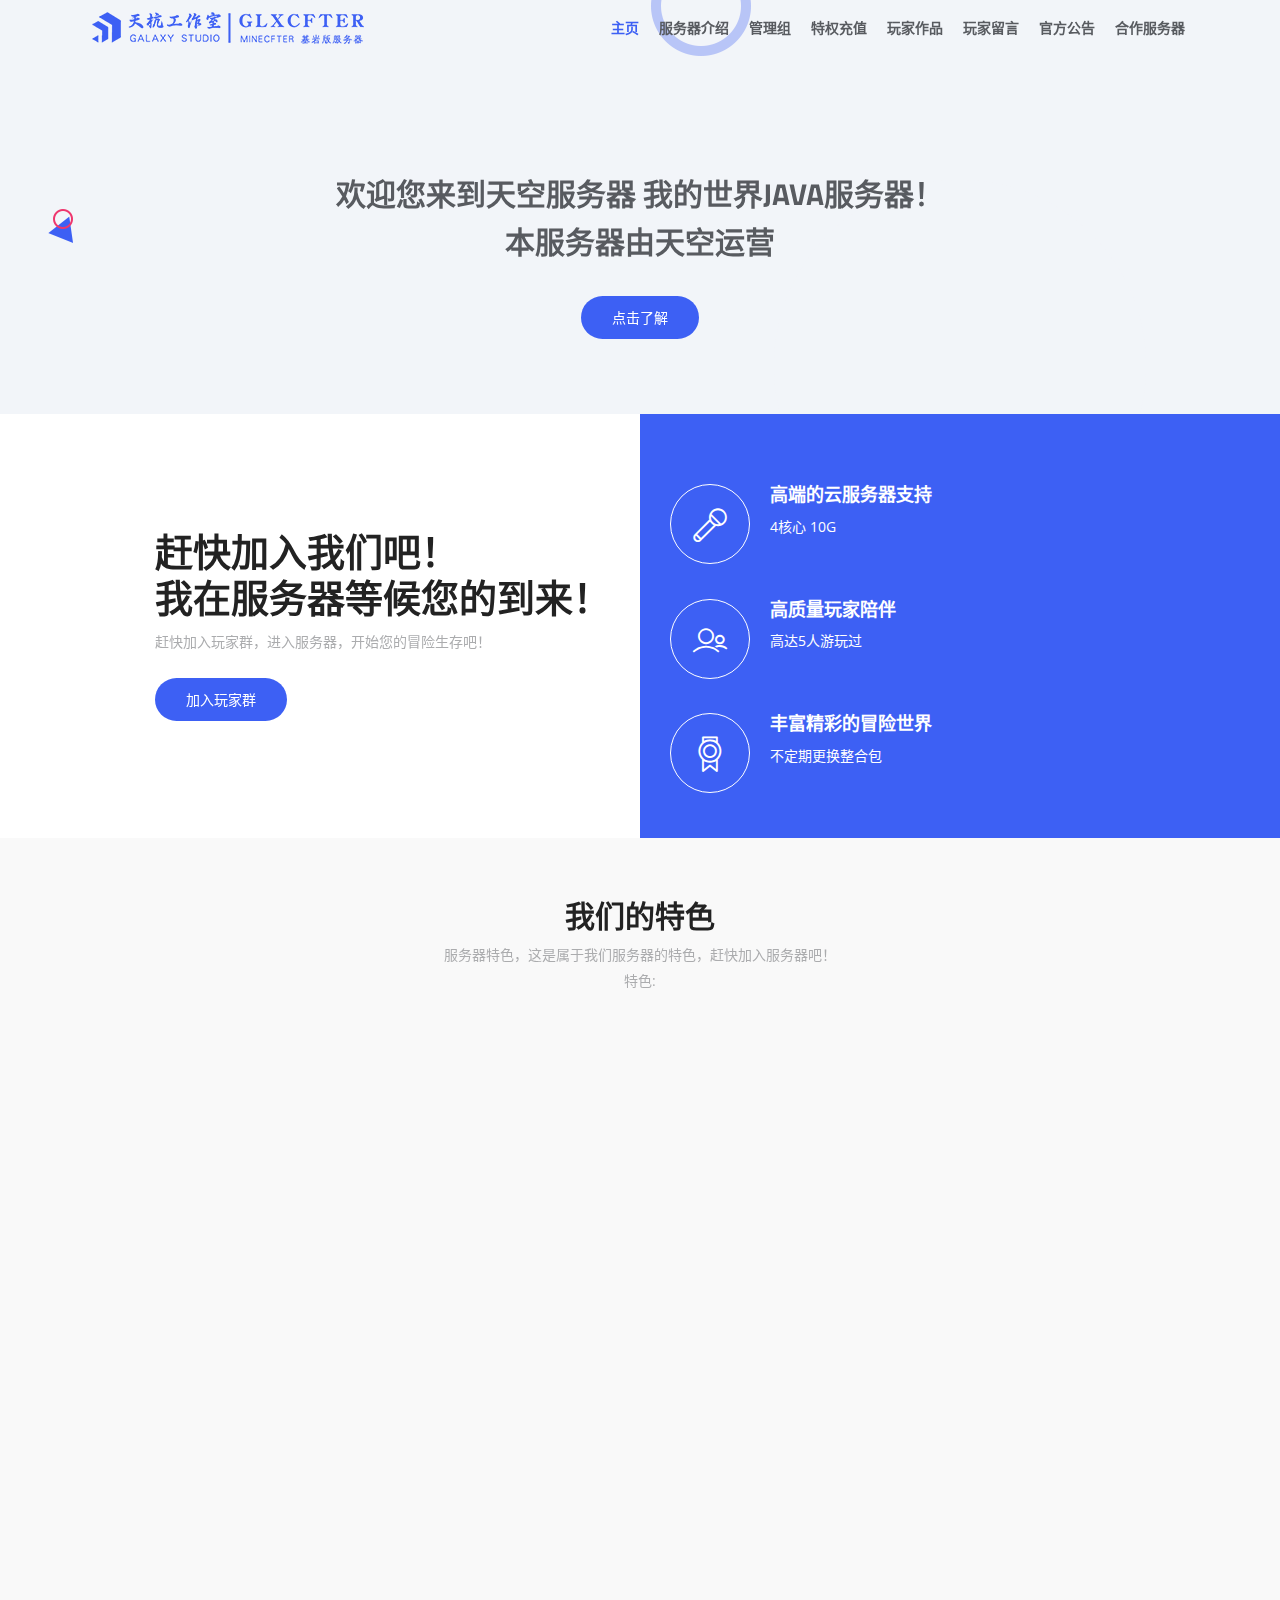
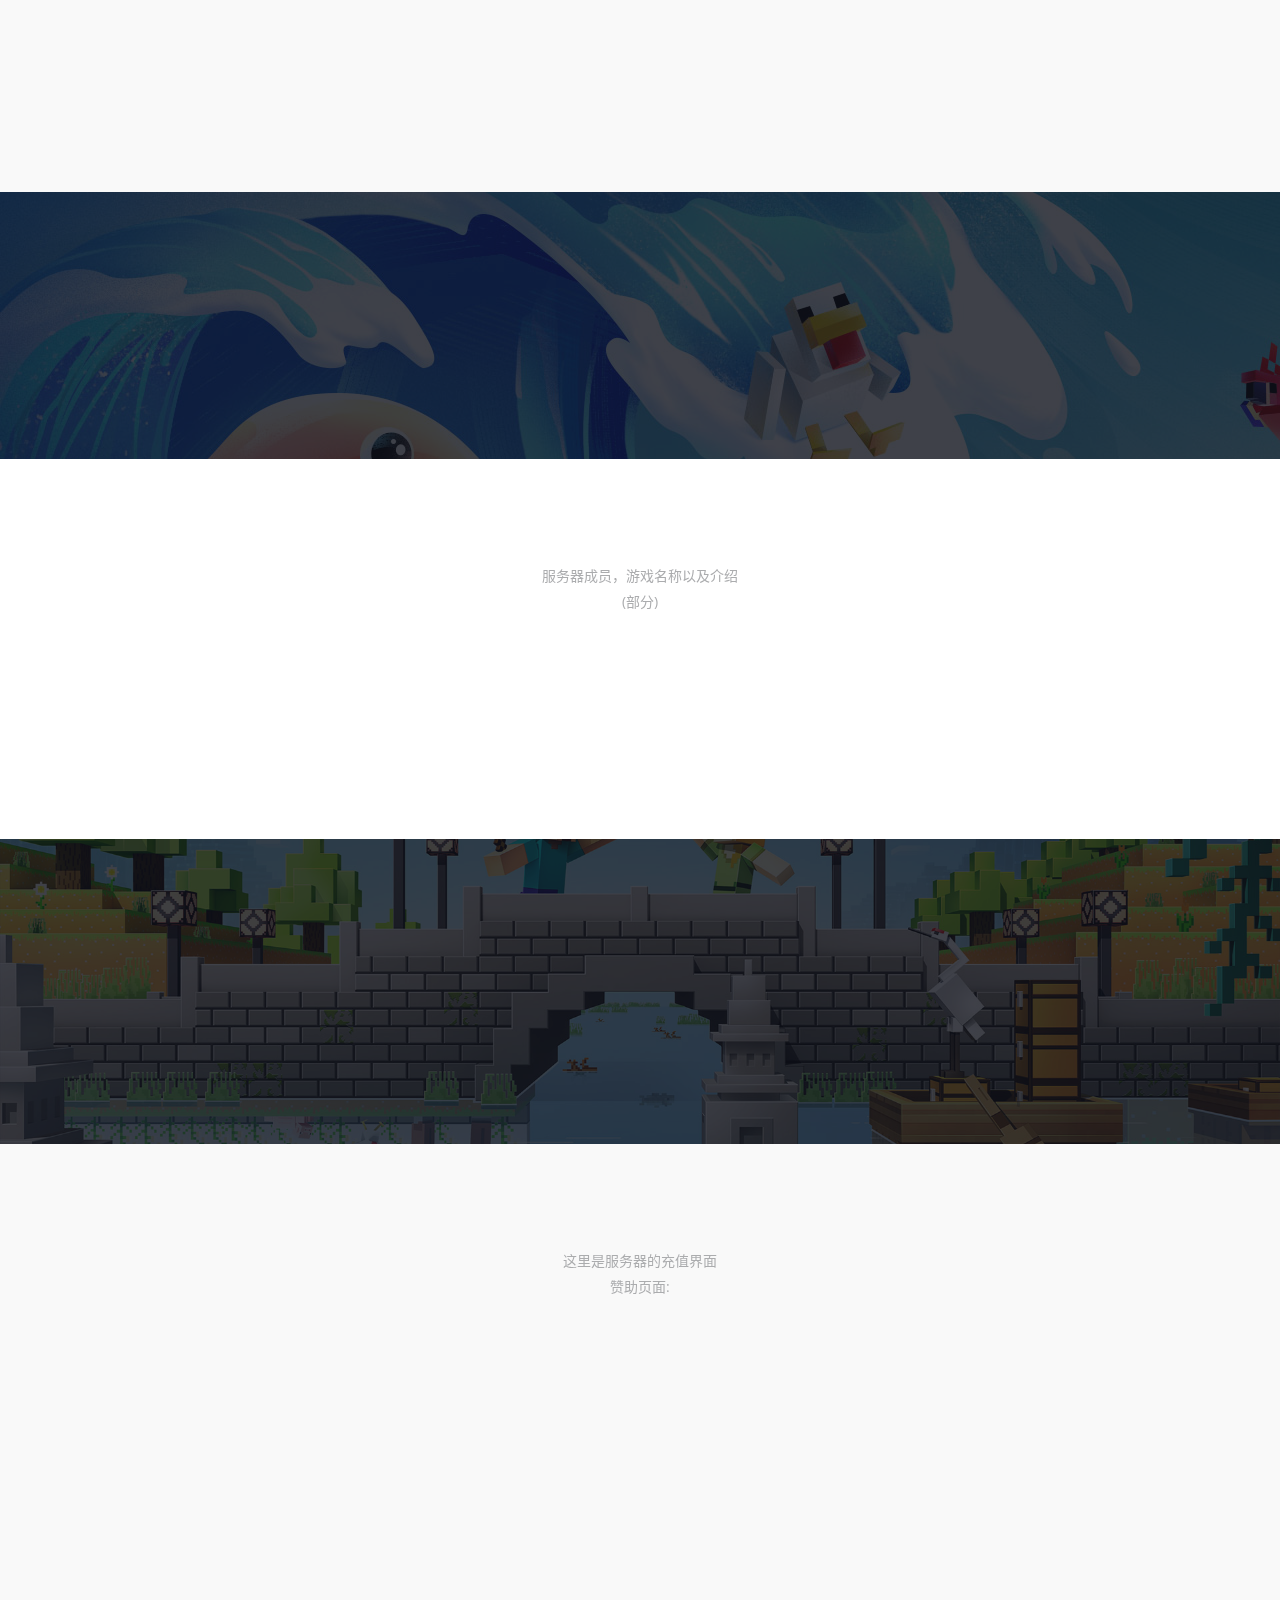
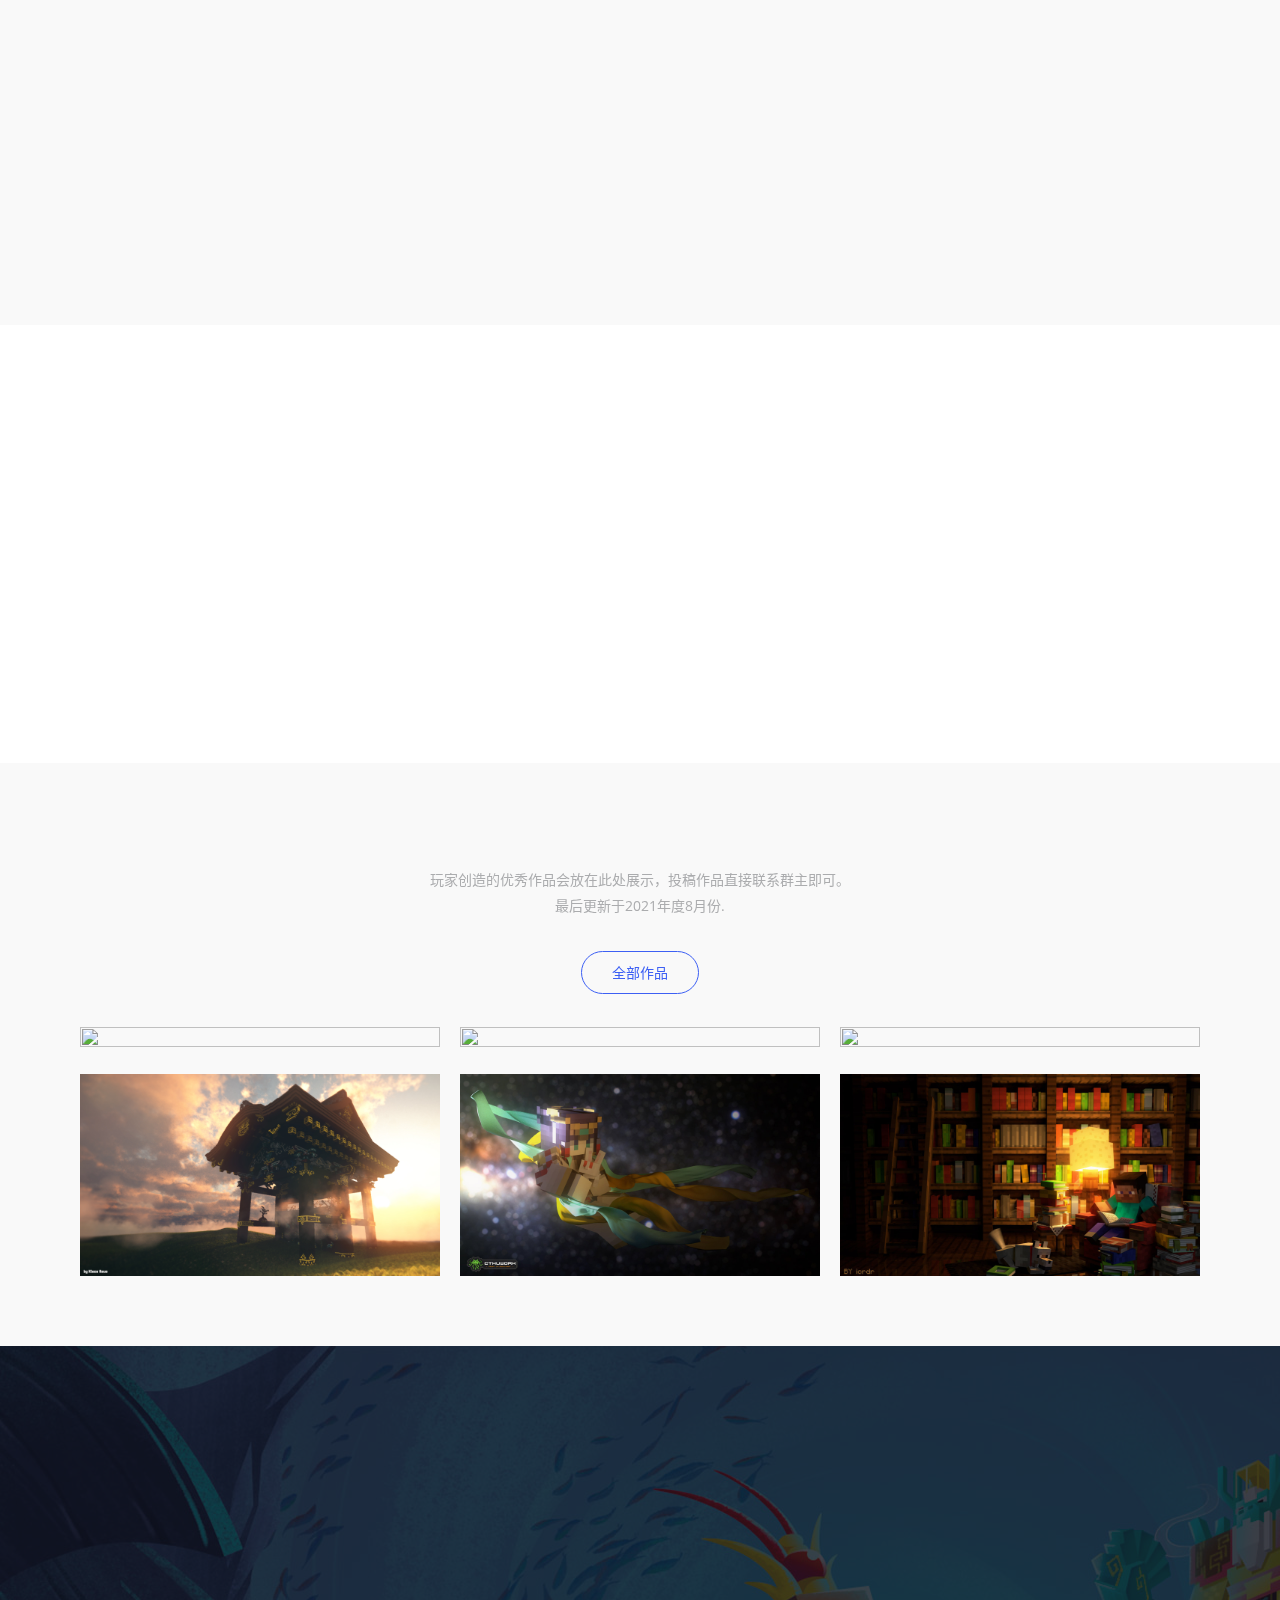
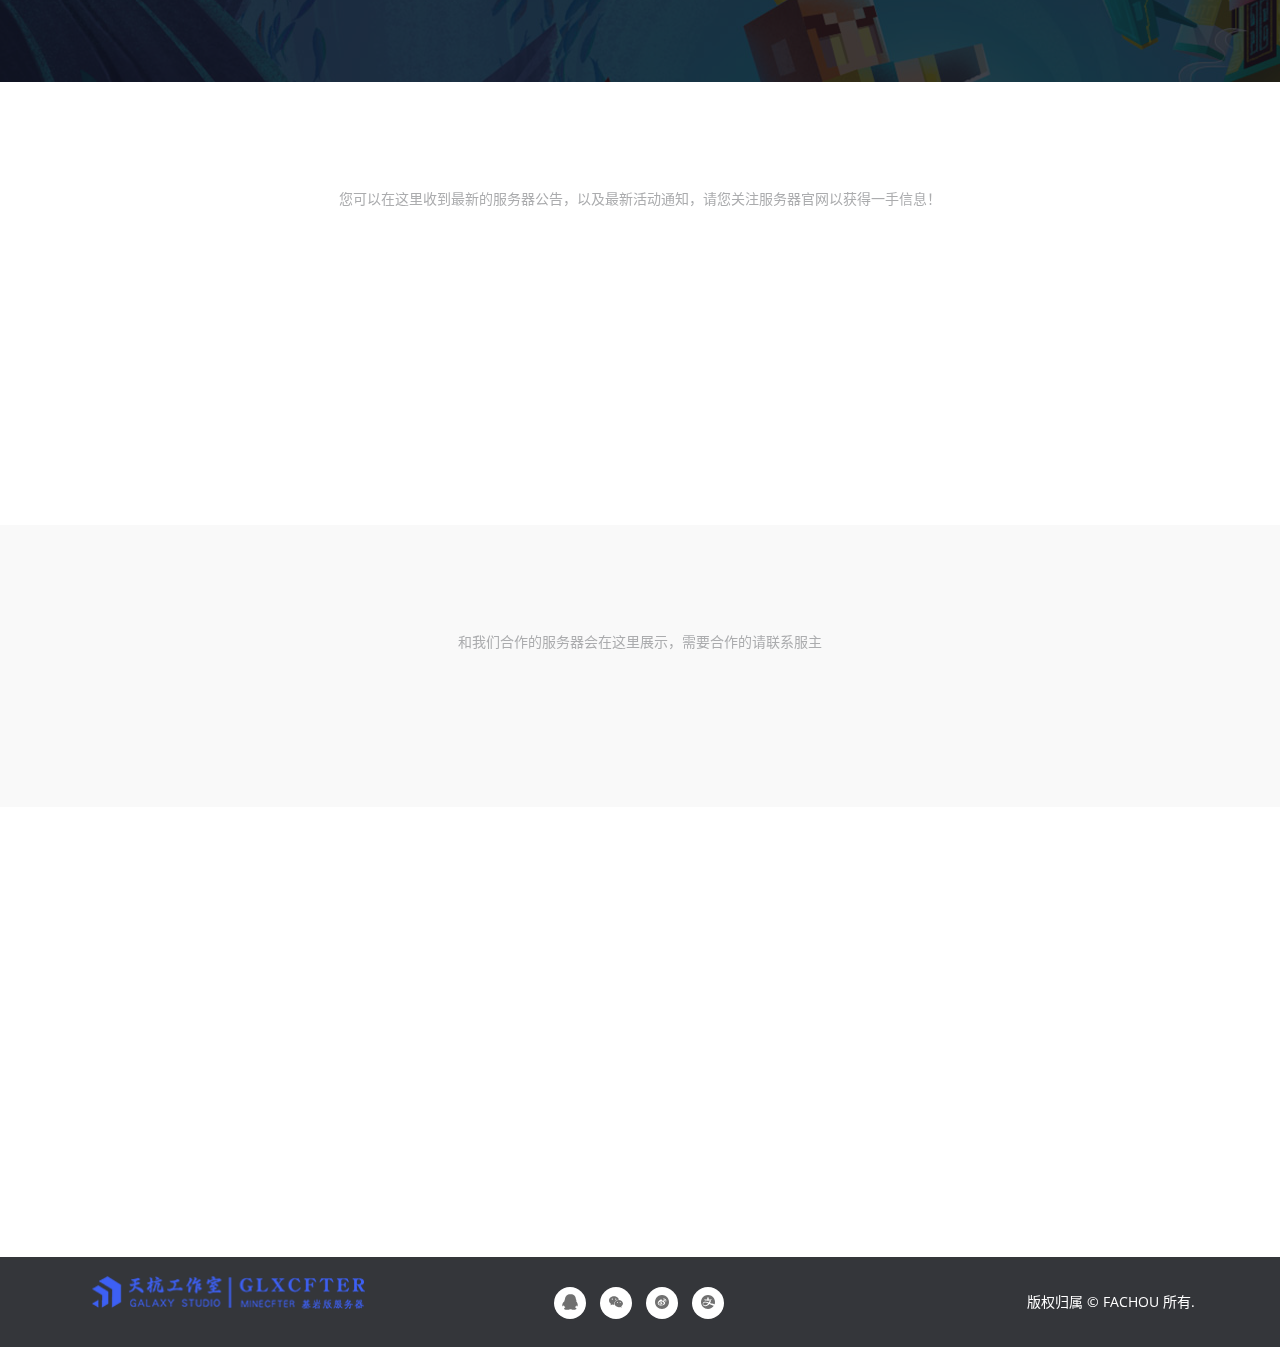
==== commit 9b304833: "更新 index.html" ====
--- a/cs1/index.html
+++ b/cs1/index.html
@@ -109,7 +109,7 @@
                 <h2 class="title-hl wow fadeInLeft" data-wow-delay="0.3s">赶快加入我们吧！ <br> 我在服务器等候您的到来！</h2>
                 <p class="mb-4">赶快加入玩家群，进入服务器，开始您的冒险生存吧！</p>
                 <!-- 此处将“#”修改为你玩家QQ群的链接 -->
-                <a href="#" class="btn btn-common">加入玩家群</a>
+                <a href="http://qm.qq.com/cgi-bin/qm/qr?_wv=1027&k=xaqE8iXjq1EP0Hi764zDlcaq1dAiIp77&authKey=bzufvoHARtkK3WZBxoa0qrVJND58eoRrv7UGZy0XNM9gOoXVBji11aSPzahqeX3E&noverify=0&group_code=493831331" class="btn btn-common">加入玩家群</a>
               </div>
             </div>
           </div>
@@ -122,7 +122,7 @@
                 </div>
                 <div class="feature-content">
                   <h3>高端的云服务器支持</h3>
-                  <p>这是您的自定义介绍内容，本网站所有内容都支持您的自定义，此网站免费开源，不收取任何费用！但请保留版权信息！ </p>
+                  <p>4核心 10G</p>
                 </div>
               </div>
               <div class="feature-item wow fadeInDown" data-wow-duration="1000ms" data-wow-delay="500ms">
@@ -131,7 +131,7 @@
                 </div>
                 <div class="feature-content">
                   <h3>高质量玩家陪伴</h3>
-                  <p>这是您的自定义介绍内容，本网站所有内容都支持您的自定义，此网站免费开源，不收取任何费用！但请保留版权信息！ </p>
+                  <p>高达5人游玩过</p>
                 </div>
               </div>
               <div class="feature-item wow fadeInDown" data-wow-duration="1000ms" data-wow-delay="700ms">
@@ -140,7 +140,7 @@
                 </div>
                 <div class="feature-content">
                   <h3>丰富精彩的冒险世界</h3>
-                  <p>这是您的自定义介绍内容，本网站所有内容都支持您的自定义，此网站免费开源，不收取任何费用！但请保留版权信息！ </p>
+                  <p>不定期更换整合包</p>
                 </div>
               </div>
             </div>
@@ -153,7 +153,7 @@
       <div class="container">
         <div class="section-header text-center">
           <h2 class="section-title wow fadeInDown" data-wow-delay="0.3s">我们的特色</h2>
-          <p>服务器特色，这是属于我们GLXCfter的特色，赶快加入服务器吧！ <br> 初尘牛逼！本站开发者初尘</p>
+          <p>服务器特色，这是属于我们服务器的特色，赶快加入服务器吧！<br>特色:</p>
         </div>
         <div class="row">
           <!-- 此处内容自定义修改 -->
@@ -163,8 +163,9 @@
                 <i class="lni-pencil"></i>
               </div>
               <div class="services-content">
-                <h3><a href="#">特色副本系统</a></h3>
-                <p>这是您的自定义介绍内容，本网站所有内容都支持您的自定义，此网站免费开源，不收取任何费用！但请保留版权信息！</p>
+                <h3><a href="#">服务器特色</a></h3>
+                <p>服务器整合包富有特色，每个包都是精心挑选出来的，其中包括原版整合生存、魔法世界探险、空岛挑战等等。
+玩家可以在其中体验到单人游玩体会不到的欢乐气氛，可以养老种菜做建筑慢节奏游玩；可以跋山涉水冒险挑战；可以集成就做一个典藏家等，玩法种类多多，欢乐无限，不要担心没人陪你玩。</p>
               </div>
             </div>
           </div>
@@ -176,7 +177,7 @@
               </div>
               <div class="services-content">
                 <h3><a href="#">强大的管理体系</a></h3>
-                <p>这是您的自定义介绍内容，本网站所有内容都支持您的自定义，此网站免费开源，不收取任何费用！但请保留版权信息！</p>
+                <p>高达2人管理服务器</p>
               </div>
             </div>
           </div>
@@ -187,8 +188,9 @@
                 <i class="lni-cog"></i>
               </div>
               <div class="services-content">
-                <h3><a href="#">高难度玩法设置</a></h3>
-                <p>这是您的自定义介绍内容，本网站所有内容都支持您的自定义，此网站免费开源，不收取任何费用！但请保留版权信息！</p>
+                <h3><a href="#">服务器规则</a></h3>
+                <p>和平友好是服务器的唯一准则，服务器是我们大家共同的服务器，请文明用语，不可以熊人，如果有分歧请私下解决。
+有问题可以群里咨询尊贵的腐竹和服务器管理。</p>
               </div>
             </div>
           </div>
@@ -199,8 +201,8 @@
                 <i class="lni-mobile"></i>
               </div>
               <div class="services-content">
-                <h3><a href="#">IOS & 安卓 & WIN10三端互通</a></h3>
-                <p>这是您的自定义介绍内容，本网站所有内容都支持您的自定义，此网站免费开源，不收取任何费用！但请保留版权信息！</p>
+                <h3><a href="#">IOS & 安卓 & WIN10三端互通？</a></h3>
+                <p>不存在的我们是java服务器</p>
               </div>
             </div>
           </div>
@@ -211,8 +213,9 @@
                 <i class="lni-layers"></i>
               </div>
               <div class="services-content">
-                <h3><a href="#">高难度特色生存</a></h3>
-                <p>这是您的自定义介绍内容，本网站所有内容都支持您的自定义，此网站免费开源，不收取任何费用！但请保留版权信息！</p>
+                <h3><a href="#">游玩注意事项</a></h3>
+                <p>游戏中切勿乱翻他人箱子，如需某些东西还请艾特相关人员；服务器全程开启死亡不掉落，服务器由于配置问题（~大概率是因为经费不足导致~）
+有时会出现玩家掉线、崩服等现象出现，属于正常现象，如出现，请及时在群里联系腐竹或者管理。</p>
               </div>
             </div>
           </div>
@@ -224,7 +227,7 @@
               </div>
               <div class="services-content">
                 <h3><a href="#">高配服务器支持</a></h3>
-                <p>这是您的自定义介绍内容，本网站所有内容都支持您的自定义，此网站免费开源，不收取任何费用！但请保留版权信息！</p>
+                <p>4核心 10G</p>
               </div>
             </div>
           </div>
@@ -251,8 +254,8 @@
     <section id="team" class="section-padding text-center">
       <div class="container">
         <div class="section-header text-center">
-          <h2 class="section-title wow fadeInDown" data-wow-delay="0.3s">服务器管理组</h2>
-          <p>GLX服务器运营管理组成员，游戏名称以及介绍，GaLaxy天杭工作室成员。 <br> 初尘牛逼！本站开发者初尘QQ：2229222686</p>
+          <h2 class="section-title wow fadeInDown" data-wow-delay="0.3s">服务器成员</h2>
+          <p>服务器成员，游戏名称以及介绍<br>(部分)</p>
         </div>
         <div class="row">
           <div class="col-sm-6 col-md-6 col-lg-3">
@@ -299,7 +302,7 @@
           <div class="col-sm-6 col-md-6 col-lg-3">
             <div class="team-item text-center wow fadeInRight" data-wow-delay="0.9s">
               <div class="team-img">
-                <img class="img-fluid" src="http://q.qlogo.cn/headimg_dl?dst_uin=3569965885&spec=640&img_type=jpg" alt="">
+                <img class="img-fluid" src="http://q.qlogo.cn/headimg_dl?dst_uin=2646367176&spec=640&img_type=jpg" alt="">
                 <div class="team-overlay">
                   <div class="overlay-social-icon text-center">
                     <ul class="social-icons">
@@ -310,8 +313,8 @@
                 </div>
               </div>
               <div class="info-text">
-                <h3><a href="#">初尘（MEC MEICHI）</a></h3>
-                <p>天杭工作室室长，GLXCfter服务器服主。</p>
+                <h3><a href="#">Etap(_Mo_xi)</a></h3>
+                <p>服务器成员</p>
               </div>
             </div>
           </div>
@@ -329,8 +332,8 @@
                 </div>
               </div>
               <div class="info-text">
-                <h3><a href="#">初尘（MEC MEICHI）</a></h3>
-                <p>天杭工作室室长，GLXCfter服务器服主。</p>
+                <h3><a href="#">无？(无？)</a></h3>
+                <p>无？</p>
               </div>
             </div>
           </div>
@@ -394,28 +397,28 @@
       <div class="container">
         <div class="section-header text-center">
           <h2 class="section-title wow fadeInDown" data-wow-delay="0.3s">特权充值</h2>
-          <p>这里是服务器的特权充值界面，您完全可以自定义所有内容和充值链接！ <br> 初尘牛逼！本站开发者初尘QQ：2229222686</p>
+          <p>这里是服务器的充值界面<br>赞助页面:</p>
         </div>
         <div class="row">
           <div class="col-lg-4 col-md-6 col-xs-12">
             <div class="table wow fadeInLeft" data-wow-delay="1.2s">
               <div class="title">
                 <!-- 特权名称修改，下面的同上 -->
-                <h3>普通特权</h3>
+                <h3>赞助站长</h3>
               </div>
               <div class="pricing-header">
-                <p class="price-value">￥9.99<span>/ 月</span></p>
+                <p class="price-value">￥1.99<span>/ 次</span></p>
               </div>
               <ul class="description">
                 <!-- 特权内容修改，，下面的同上 -->
-                <li>1.拥有特殊称号</li>
-                <li>2.可以进行飞行操作</li>
-                <li>3.伤害提升30%</li>
-                <li>4.专属进服欢迎</li>
-                <li>5.专属特权披风</li>
-                <li>6.赠送特权专属武器</li>
+                <li>1.可让站长被赞助</li>
+                <li>2.可让服主被赞助</li>
+                <li>3.可减轻站长压力</li>
+                <li>4.可减轻服主压力</li>
+                <li>5.无</li>
+                <li>6.无</li>
               </ul>
-              <button class="btn btn-common">立即购买</button>
+              <button href="https://afdian.net/item/e215f944927511edba3452540025c377">立即赞助</button>
               <!-- 实现购买自行对接购买网站，或者自己写后端然后交互 -->
             </div> 
           </div>
@@ -425,7 +428,7 @@
                 <h3>高级特权</h3>
               </div>
                <div class="pricing-header">
-                  <p class="price-value">￥19.99<span>/ 月</span></p>
+                  <p class="price-value">￥2.99<span>/ 次</span></p>
                </div>
               <ul class="description">
                 <li>1.拥有特殊称号</li>
@@ -435,7 +438,7 @@
                 <li>5.专属特权披风</li>
                 <li>6.赠送特权专属武器</li>
               </ul>
-              <button class="btn btn-common">立即购买</button>
+              <button href="https://afdian.net/item/ea4cd16eb9a711ee95eb52540025c377">立即赞助</button>
            </div> 
           </div>
           <div class="col-lg-4 col-md-6 col-xs-12">
@@ -444,7 +447,7 @@
                 <h3>顶级特权</h3>
               </div>
                <div class="pricing-header">
-                  <p class="price-value">￥29.99<span>/ 月</span></p>
+                  <p class="price-value">￥5.99<span>/ 次</span></p>
                </div>
               <ul class="description">
                 <li>1.拥有特殊称号</li>
@@ -454,7 +457,7 @@
                 <li>5.专属特权披风</li>
                 <li>6.赠送特权专属武器</li>
               </ul>
-              <button class="btn btn-common">立即购买</button>
+              <button href="https://afdian.net/item/6f176210b9a811ee977e5254001e7c00">立即购买</button>
             </div> 
           </div>
         </div>
@@ -469,33 +472,33 @@
           </div>
           <div class="col-lg-6 col-md-12 col-xs-12 info wow fadeInRight" data-wow-delay="0.3s">
             <div class="site-heading">
-              <h2 class="section-title">服务器 <span>特权玩家统计</span></h2>
+              <h2 class="section-title">服务器 <span>玩家统计</span></h2>
               <p>
                 此处展示特权玩家数量和所占百分比！
               </p>
               <p>
-                初尘牛逼！本站开发者初尘QQ：2229222686
+                非常真实
               </p>
             </div>
             <div class="skills-section">
               <!-- 特权玩家统计 -->
               <div class="progress-box">
-                <h5>高级特权 &amp; 玩家数量：52人 <span class="pull-right">所占百分比：20%</span></h5>
+                <h5>游玩人数 &amp; 玩家数量：5人 <span class="pull-right">所占百分比：20%</span></h5>
                 <div class="progress" style="opacity: 1; left: 0px;">
                   <!-- 修改上面百分比时，请同步修改本行的width后的数字！下面的同上 -->
                   <div class="progress-bar" role="progressbar" data-width="20" style="width: 20%;"></div>
                 </div>
               </div>
               <div class="progress-box">
-                <h5>高级特权 &amp; 玩家数量：120人 <span class="pull-right">所占百分比：30%</span></h5>
+                <h5>成员数量 &amp; 玩家数量：10人 <span class="pull-right">所占百分比：100%</span></h5>
                 <div class="progress" style="opacity: 1; left: 0px;">
-                  <div class="progress-bar" role="progressbar" data-width="30" style="width: 30%;"></div>
+                  <div class="progress-bar" role="progressbar" data-width="30" style="width: 100%;"></div>
                 </div>
               </div>
               <div class="progress-box">
-                <h5>普通特权 &amp; 玩家数量：250人 <span class="pull-right">所占百分比：40%</span></h5>
+                <h5>开服天数 &amp; 玩家数量：1+月 <span class="pull-right">所占百分比：100%</span></h5>
                 <div class="progress" style="opacity: 1; left: 0px;">
-                  <div class="progress-bar" role="progressbar" data-width="40" style="width: 40%;"></div>
+                  <div class="progress-bar" role="progressbar" data-width="40" style="width: 100%;"></div>
                 </div>
               </div>
               <!-- 统计板块结束 -->
@@ -644,72 +647,72 @@
                 <div class="testimonial-item">
                   <div class="img-thumb">
                     <!-- 留言玩家头像，直接修改nk=后面的QQ号即可 -->
-                    <img src="http://q1.qlogo.cn/g?b=qq&nk=2229222686&s=100" alt="">
+                    <img src="http://q1.qlogo.cn/g?b=qq&nk=2199720249&s=100" alt="">
                   </div>
                   <div class="info">
                     <!-- 玩家名称修改 -->
-                    <h2><a href="#">初尘</a></h2>
-                    <h3><a href="#">游戏名称：MEC MEICHI</a></h3>
+                    <h2><a href="#">fachou</a></h2>
+                    <h3><a href="#">游戏名称：fachou</a></h3>
                   </div>
                   <div class="content">
                     <!-- 留言内容，你可以对接数据库，前提是你有这个能力 -->
-                    <p class="description">这个服务器给了我非常棒的体验，我都没想过还有这么好玩的基岩版服务器，和小伙伴们一起生存，虽然难度很大，但是我依旧非常开心。真的非常庆幸能遇到这个服务器，并希望这个服务器能一直运营下去！ </p>
+                    <p class="description">这个服务器给了我非常棒的体验，我都没想过还有这么好玩的服务器，和小伙伴们一起生存，虽然难度很大，但是我依旧非常开心。真的非常庆幸能遇到这个服务器，并希望这个服务器能一直运营下去！ </p>
                   </div>
                 </div>
               </div>
               <div class="item">
                 <div class="testimonial-item">
                   <div class="img-thumb">
-                    <img src="http://q1.qlogo.cn/g?b=qq&nk=3569965885&s=100" alt="">
+                    <img src="http://q1.qlogo.cn/g?b=qq&nk=2646367176&s=100" alt="">
                   </div>
                   <div class="info">
-                    <h2><a href="#">初尘</a></h2>
-                    <h3><a href="#">游戏名称：MEC MEICHI</a></h3>
+                    <h2><a href="#">_Mo_xi</a></h2>
+                    <h3><a href="#">游戏名称：_Mo_xi</a></h3>
                   </div>
                   <div class="content">
-                    <p class="description">这个服务器给了我非常棒的体验，我都没想过还有这么好玩的基岩版服务器，和小伙伴们一起生存，虽然难度很大，但是我依旧非常开心。真的非常庆幸能遇到这个服务器，并希望这个服务器能一直运营下去！ </p>
+                    <p class="description">这个服务器给了我非常棒的体验，我都没想过还有这么好玩的服务器，和小伙伴们一起生存，虽然难度很大，但是我依旧非常开心。真的非常庆幸能遇到这个服务器，并希望这个服务器能一直运营下去！ </p>
                   </div>
                 </div>
               </div>
               <div class="item">
                 <div class="testimonial-item">
                   <div class="img-thumb">
-                    <img src="http://q1.qlogo.cn/g?b=qq&nk=2040606912&s=100" alt="">
+                    <img src="http://q1.qlogo.cn/g?b=qq&nk=3180308766&s=100" alt="">
                   </div>
                   <div class="info">
-                    <h2><a href="#">初尘</a></h2>
-                    <h3><a href="#">游戏名称：MEC MEICHI</a></h3>
+                    <h2><a href="#">chensuiyu</a></h2>
+                    <h3><a href="#">游戏名称：chensuiyu</a></h3>
                   </div>
                   <div class="content">
-                    <p class="description">这个服务器给了我非常棒的体验，我都没想过还有这么好玩的基岩版服务器，和小伙伴们一起生存，虽然难度很大，但是我依旧非常开心。真的非常庆幸能遇到这个服务器，并希望这个服务器能一直运营下去！ </p>
+                    <p class="description">这个服务器给了我非常棒的体验，我都没想过还有这么好玩的服务器，和小伙伴们一起生存，虽然难度很大，但是我依旧非常开心。真的非常庆幸能遇到这个服务器，并希望这个服务器能一直运营下去！ </p>
                   </div>
                 </div>
               </div>
               <div class="item">
                 <div class="testimonial-item">
                   <div class="img-thumb">
-                    <img src="http://q1.qlogo.cn/g?b=qq&nk=2096852468&s=100" alt="">
+                    <img src="http://q1.qlogo.cn/g?b=qq&nk=669483686&s=100" alt="">
                   </div>
                   <div class="info">
-                    <h2><a href="#">初尘</a></h2>
-                    <h3><a href="#">游戏名称：MEC MEICHI</a></h3>
+                    <h2><a href="#">xiaoxin6264</a></h2>
+                    <h3><a href="#">游戏名称：xiaoxin6264</a></h3>
                   </div>
                   <div class="content">
-                    <p class="description">这个服务器给了我非常棒的体验，我都没想过还有这么好玩的基岩版服务器，和小伙伴们一起生存，虽然难度很大，但是我依旧非常开心。真的非常庆幸能遇到这个服务器，并希望这个服务器能一直运营下去！ </p>
+                    <p class="description">这个服务器给了我非常棒的体验，我都没想过还有这么好玩的服务器，和小伙伴们一起生存，虽然难度很大，但是我依旧非常开心。真的非常庆幸能遇到这个服务器，并希望这个服务器能一直运营下去！ </p>
                   </div>
                 </div>
               </div>
               <div class="item">
                 <div class="testimonial-item">
                   <div class="img-thumb">
-                    <img src="http://q1.qlogo.cn/g?b=qq&nk=2571960299&s=100" alt="">
+                    <img src="http://q1.qlogo.cn/g?b=qq&nk=2411932493&s=100" alt="">
                   </div>
                   <div class="info">
-                    <h2><a href="#">初尘</a></h2>
-                    <h3><a href="#">游戏名称：MEC MEICHI</a></h3>
+                    <h2><a href="#">LZP_TianKong</a></h2>
+                    <h3><a href="#">游戏名称：LZP_TianKong(天空)</a></h3>
                   </div>
                   <div class="content">
-                    <p class="description">这个服务器给了我非常棒的体验，我都没想过还有这么好玩的基岩版服务器，和小伙伴们一起生存，虽然难度很大，但是我依旧非常开心。真的非常庆幸能遇到这个服务器，并希望这个服务器能一直运营下去！ </p>
+                    <p class="description">这个服务器给了我非常棒的体验，我都没想过还有这么好玩的服务器，和小伙伴们一起生存，虽然难度很大，但是我依旧非常开心。真的非常庆幸能遇到这个服务器，并希望这个服务器能一直运营下去！ </p>
                   </div>
                 </div>
               </div>
@@ -725,7 +728,7 @@
       <div class="container">
         <div class="section-header text-center">
           <h2 class="section-title wow fadeInDown" data-wow-delay="0.3s">官方公告</h2>
-          <p>您可以在这里收到最新的服务器公告，以及最新活动通知，请您关注服务器官网以获得一手信息！ <br> 初尘牛逼！本站开发者初尘QQ：2229222686</p>
+          <p>您可以在这里收到最新的服务器公告，以及最新活动通知，请您关注服务器官网以获得一手信息！
         </div>
         <div class="row">
           <div class="col-lg-4 col-md-6 col-sm-12 col-xs-12 blog-item">
@@ -762,7 +765,7 @@
                 <a href="#">[公告]新生存区开放</a>
                 </h3>
                 <p>
-                这里是您服务器的公告内容，支持您的自定义，通知详情页还需要您自己对接一个博客网站，在这里我就不进行对接了，请见谅！ 
+                这里是您服务器的公告内容，支持您的自定义，         
                 </p>
                 <a href="#" class="btn btn-common btn-rm">了解详情</a>
               </div>
@@ -795,13 +798,13 @@
       <div class="container">
         <div class="section-header text-center">
           <h2 class="section-title wow fadeInDown" data-wow-delay="0.3s">合作服务器</h2>
-          <p>和我们GLXCfter合作的服务器会在这里展示，需要合作的请联系服主！</p>
+          <p>和我们合作的服务器会在这里展示，需要合作的请联系服主</p>
         </div>
         <div class="row text-align-">
           <div class="col-lg-3 col-md-3 col-xs-12 wow fadeInUp" data-wow-delay="0.3s">
             <div class="client-item-wrapper">
               <!-- 合作服务器LOGO -->
-              <img class="img-fluid" src="https://mc.res.netease.com/pc/zt/20170711201654/img/logo_25c4549.png" alt="">
+              <img class="img-fluid" src="https://mc.res.netease.com/pc" alt="">
             </div>
           </div>
           <div class="col-lg-3 col-md-3 col-xs-12 wow fadeInUp" data-wow-delay="0.6s">
@@ -870,7 +873,7 @@
             <div class="contact-right-area wow fadeIn">
               <div class="contact-title">
                 <h1>尊敬的玩家先生、小姐：</h1>
-                <p>赶快通过下面的方式加入我们吧！我们在GLXCfter等您的到来！</p>
+                <p>赶快通过下面的方式加入我们吧！我们在等您的到来！</p>
               </div>
               <h2>联系我们</h2>
               <div class="contact-right">
@@ -878,19 +881,19 @@
                   <div class="contact-icon">
                     <svg t="1628945693909" class="icon" viewBox="0 0 1024 1024" version="1.1" xmlns="http://www.w3.org/2000/svg" p-id="2874" width="20" height="20"><path d="M967.203857 623.987309c-25.57325-102.293002-81.834401-127.866252-81.834401-143.210202V404.057356c-10.2293-35.802551-30.6879-25.57325-30.687901-35.802551 0-204.586003-153.439502-368.254805-342.681555-368.254805-184.127403 0-337.566905 163.668802-337.566905 368.254805 0 15.34395-15.34395 5.11465-25.57325 35.802551-5.11465 15.34395 0 20.4586 0 76.719751 0 15.34395-61.375801 76.719751-86.949052 143.210202-25.57325 66.490451-25.57325 138.095552 10.2293 163.668803 35.802551 30.6879 71.605101-92.063701 76.719752-71.605101 0 5.11465 5.11465 15.34395 5.11465 25.57325 15.34395 35.802551 35.802551 71.605101 61.375801 102.293002 5.11465 5.11465-35.802551 20.4586-61.375801 61.3758-25.57325 40.917201 10.2293 117.636952 132.980902 117.636952 163.668802 0 199.471353-56.261151 199.471353-56.261151h51.1465c10.2293 0 86.949051 66.490451 194.356703 56.261151 184.127403-20.4586 158.554152-81.834401 143.210202-122.751602-15.34395-40.917201-66.490451-61.375801-66.490451-61.375801 46.031851-51.146501 51.146501-76.719751 66.490451-122.751601 5.11465-20.4586 51.146501 102.293002 81.834402 71.605101 10.2293-10.2293 40.917201-61.375801 10.2293-163.668803zM870.025505 695.59241c-15.34395 0-61.375801-35.802551-66.490451-20.4586 0 5.11465-5.11465 10.2293-5.11465 20.4586-10.2293 30.6879-46.031851 81.834401-66.490451 107.407652-5.11465 5.11465 30.6879 15.34395 51.146501 51.146501s0 81.834401-86.949051 81.834401c-127.866252 0-158.554152-56.261151-163.668803-56.261151h-40.9172c-5.11465 0-30.6879 56.261151-163.668803 56.261151-81.834401 0-107.407652-46.031851-86.949051-81.834401 20.4586-35.802551 51.146501-46.031851 51.146501-51.146501-20.4586-25.57325-56.261151-76.719751-66.490451-107.407652 0-5.11465-5.11465-10.2293-5.11465-20.4586-5.11465-15.34395-46.031851 25.57325-66.490451 20.4586-30.6879 0-25.57325-40.917201-5.11465-92.063701s66.490451-107.407652 71.605101-117.636952c0-40.917201-5.11465-51.146501 0-61.375801 10.2293-25.57325 20.4586-15.34395 20.4586-25.57325 0-163.668802 92.063701-306.879005 271.076454-306.879005s271.076454 143.210202 271.076454 306.879005c0 15.34395 10.2293 5.11465 20.4586 30.6879 5.11465 10.2293 0 20.4586 0 61.375801 0 10.2293 51.146501 61.375801 71.605101 117.636952 15.34395 46.031851 25.57325 86.949051-5.11465 86.949051z" fill="#ffffff" p-id="2875"></path></svg>
                   </div>
-                  <p>官方玩家QQ交流群：799697371</p>
+                  <p>官方玩家QQ交流群：493831331</p>
                 </div>
                 <div class="single-contact">
                   <div class="contact-icon">
                     <i class="lni-envelope"></i>
                   </div>
-                  <p><a href="#">意见投稿邮箱：meichi0814@qq.com</a></p>
+                  <p><a href="#">意见投稿邮箱：2199720249@qq.com</a></p>
                 </div>
                 <div class="single-contact">
                   <div class="contact-icon">
                     <svg t="1628945976497" class="icon" viewBox="0 0 1024 1024" version="1.1" xmlns="http://www.w3.org/2000/svg" p-id="3870" width="20" height="20"><path d="M724.8 314.2c2.8 1.6 5.5 3.2 8.2 5.1l8.2 5.6 0.1 9.8c0.4 28.5-3 52.6-10.4 71.1-6.9 17-17.1 29.7-30.7 37.3-9.3 33.1-20.2 63.8-35.6 89.6-17.8 29.7-41.2 52.5-74.4 64.8-14.8 5.4-52.7 8-89.1 7.4-35.2-0.5-70.5-4-84.5-10.5-30.1-13.9-51.3-37.2-67.4-66.3-13.8-24.8-23.6-53.7-32.1-84.2-14.1-7.4-24.7-20-31.8-37.1-7.8-18.7-11.4-43.2-10.9-72.2l0.1-9.9 8.2-5.5c2.1-1.4 4.2-2.7 6.3-3.9-9.2-114.1-5.7-156.3 36.6-204.5 82.6-67.7 272-65.3 355.7-3.9 57 53.8 61 114.1 43.5 207.3zM551.3 644.1l1.2 26.1-15.5 25.6 21.6 141.8L647 647.5l134.7-4.6c69.6 65.8 114.2 220.8 103.2 321.9H134.2c1.9-88.8 18.2-240.4 106.6-317.6l121.7 1.1 114 188 21.4-140.6-15.5-25.5 1.2-26.1c29.5-1.6 38.2-1.6 67.7 0zM652 273.7c-53.5 10.5-133.2 19.6-196.2-15.8-24.2-13.6-59.7 14.3-88.7 11.4-9 17.8-15.7 37.3-19.6 58l-3.2 17.1-17.2-1.7c-3.2-0.3-6.5 0.1-10 1.3-1.6 0.5-3.1 1.1-4.7 1.9 0.5 19 3.1 34.7 8 46.5 4.3 10.4 10.4 17.1 18.2 19.6l10.1 3.1 2.8 10.1c8.4 31.3 17.9 60.8 31.2 84.8 12.3 22.3 28.1 40 50 50.1 9.2 4.2 38.4 6.6 69 7.1 32.5 0.5 64.9-1.3 75.6-5.2 24.1-8.9 41.4-26.1 54.9-48.6 14.5-24.2 24.8-54.9 33.8-88.6l2.6-9.6 9.6-3.3c7.6-2.7 13.5-9.6 17.6-20 4.7-11.7 7.3-27.2 7.7-45.8-1.4-0.7-2.8-1.3-4.2-1.7-3.4-1.1-6.6-1.7-9.7-1.5l-16.8 1.1-3.1-16.5c-3.8-19.2-9.7-37.2-17.7-53.8z m0 0" p-id="3871" fill="#ffffff"></path></svg>
                   </div>
-                  <p><a href="#">服主唯一QQ：2229222686</a></p>
+                  <p><a href="#">站长唯一QQ:2199720249</a></p>
                 </div>
               </div>
             </div>
@@ -918,13 +921,13 @@
           </div>
           <div class="col-lg-4 col-md-5 col-xs-12">
             <!-- 这里请保留工作室信息，直接将“GXLCFTER”修改为你服务器名称即可 -->
-            <p class="float-right">版权归属 &copy; GALAXY天杭工作室|GXLCFTER 所有.</p>
+            <p class="float-right">版权归属 &copy; FACHOU 所有.</p>
           </div> 
         </div>
       </div>
     </div>
     <!-- 版权信息模块结束 -->
-
+                 
     <!-- 到达顶部按钮 -->
     <a href="#" class="back-to-top">
     	<i class="lni-arrow-up"></i>
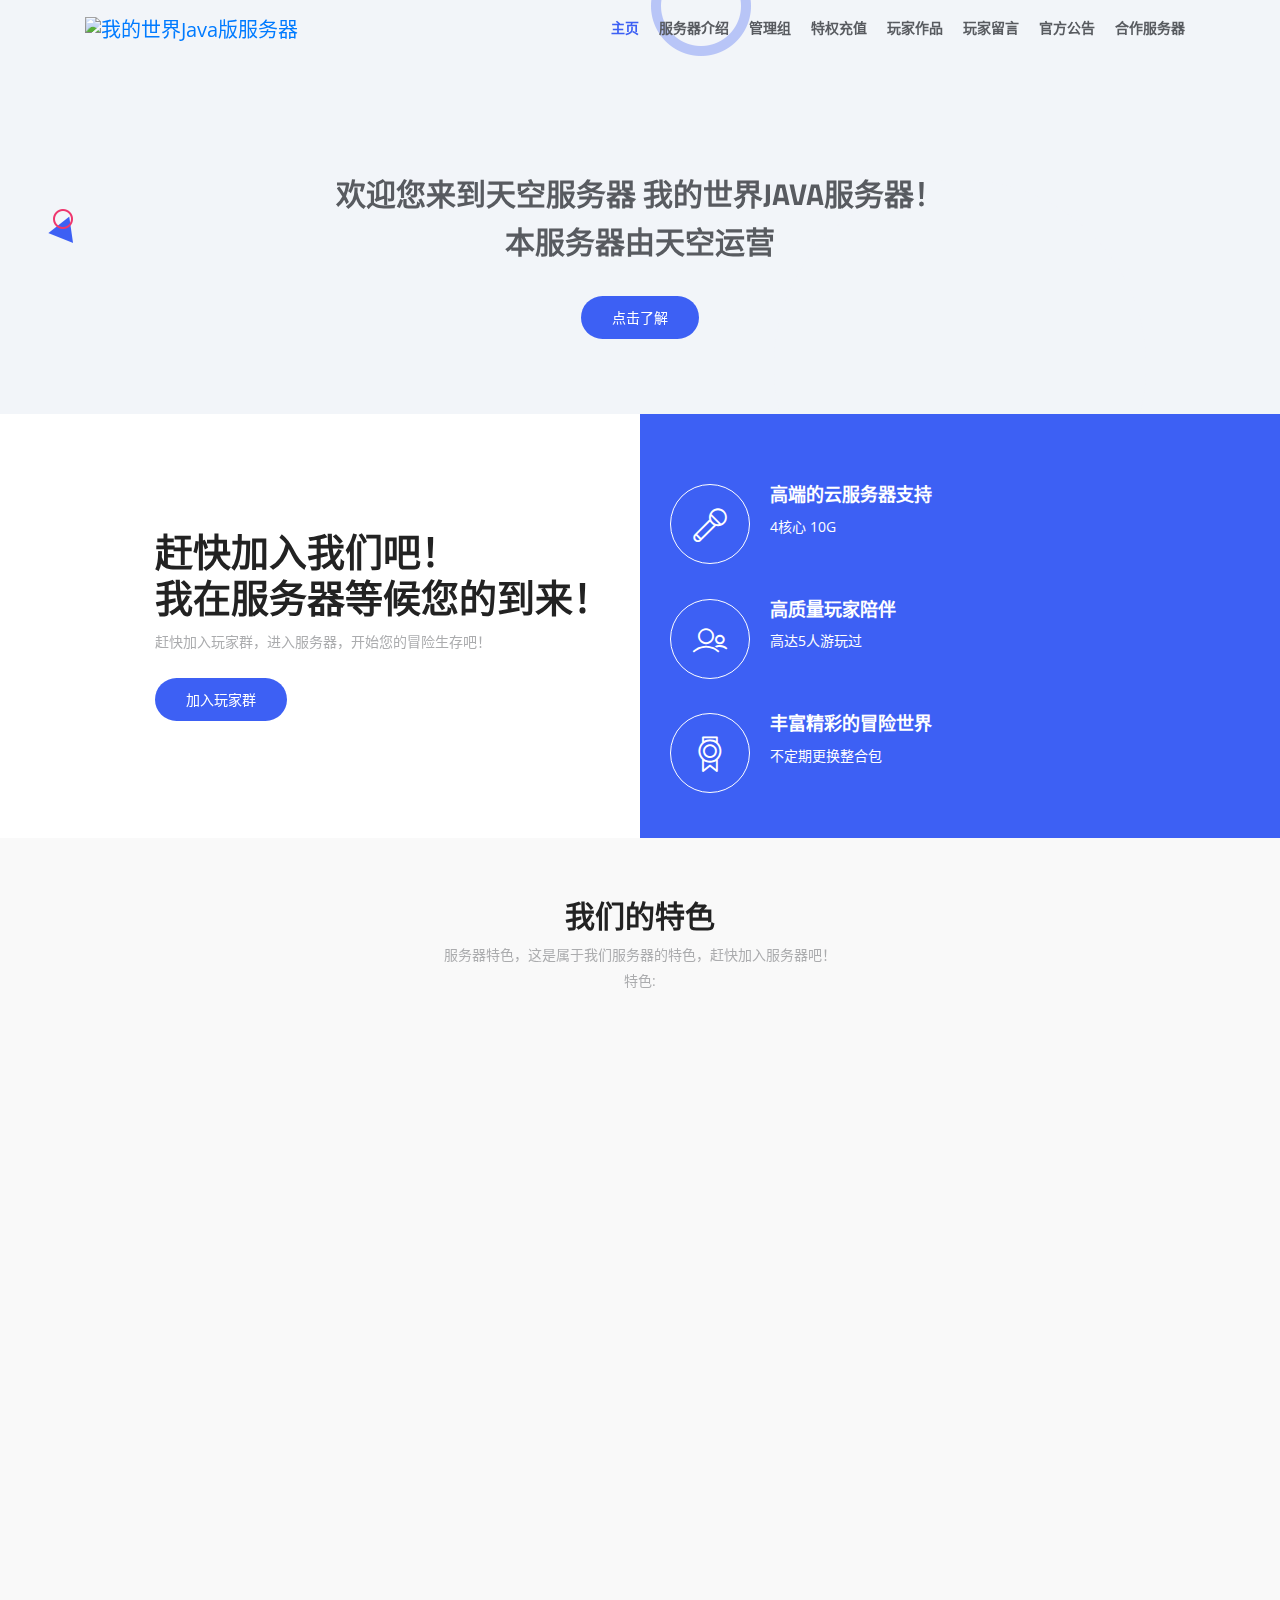
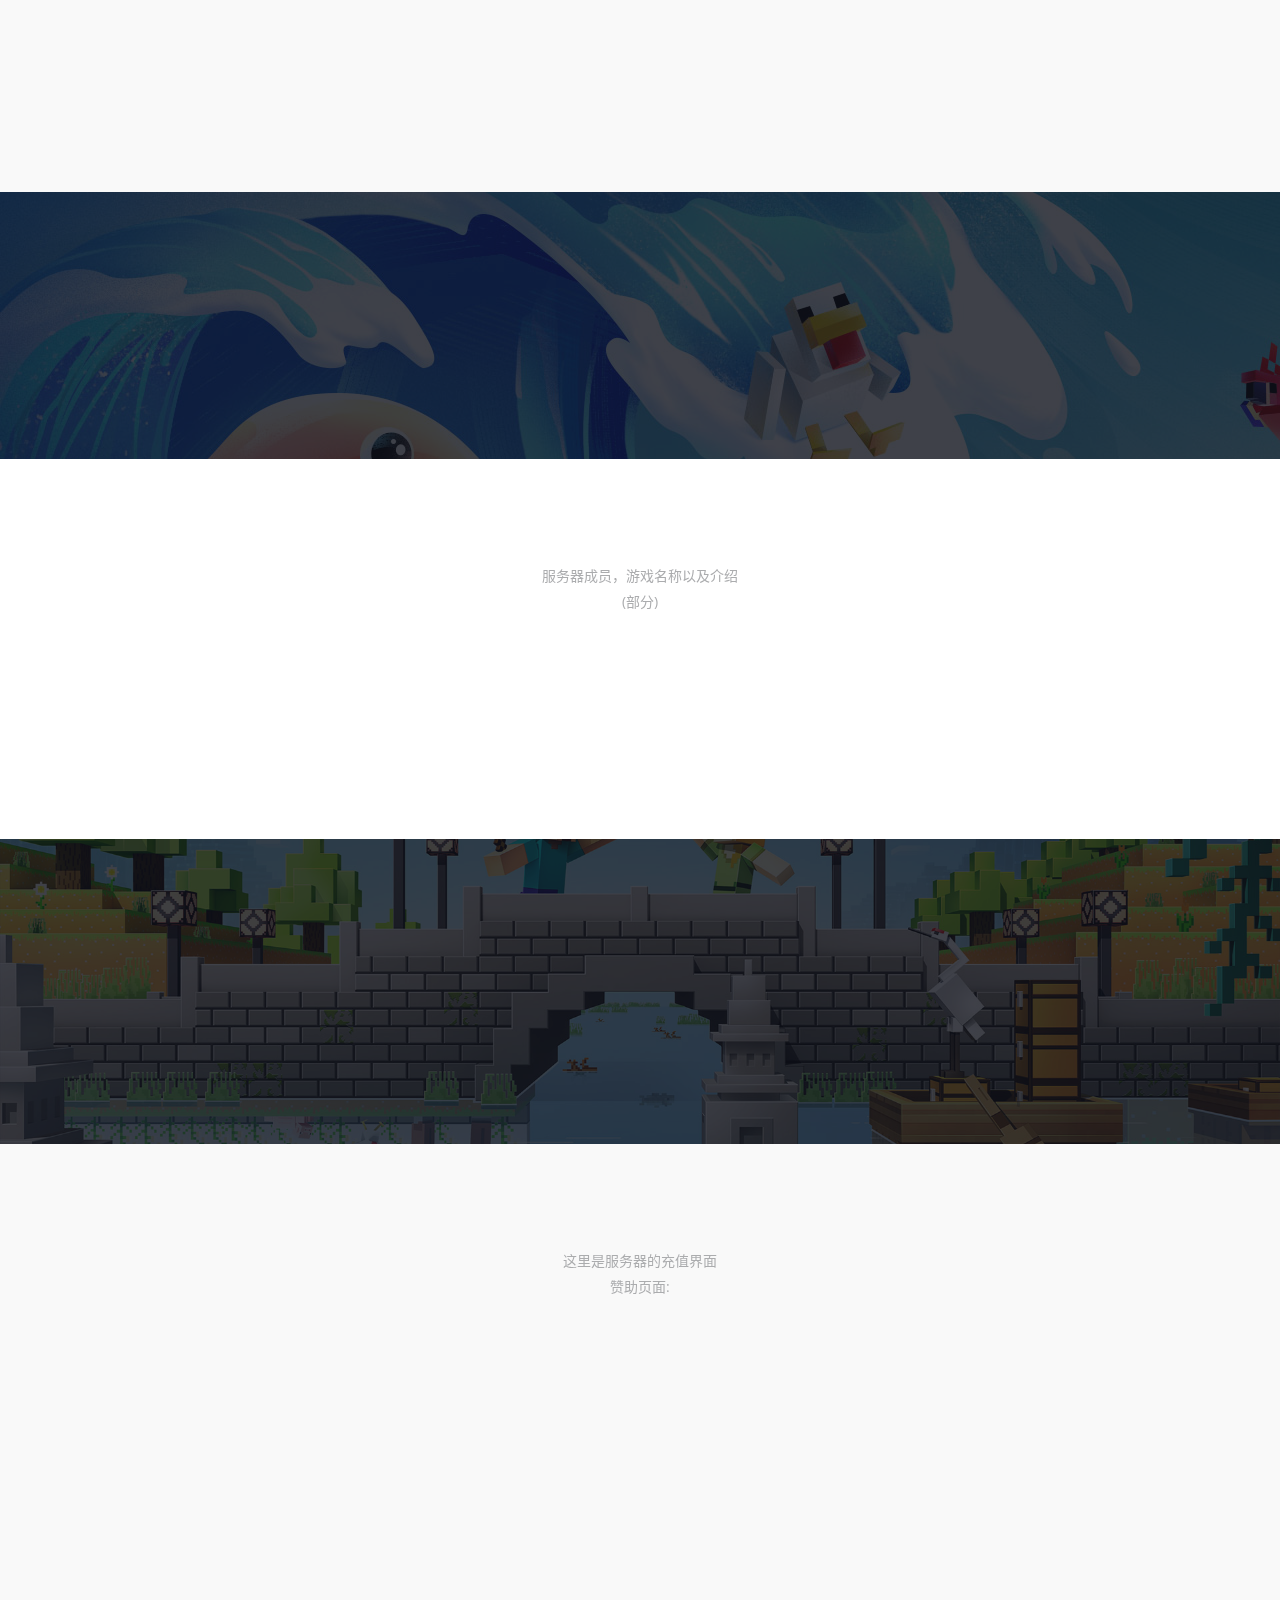
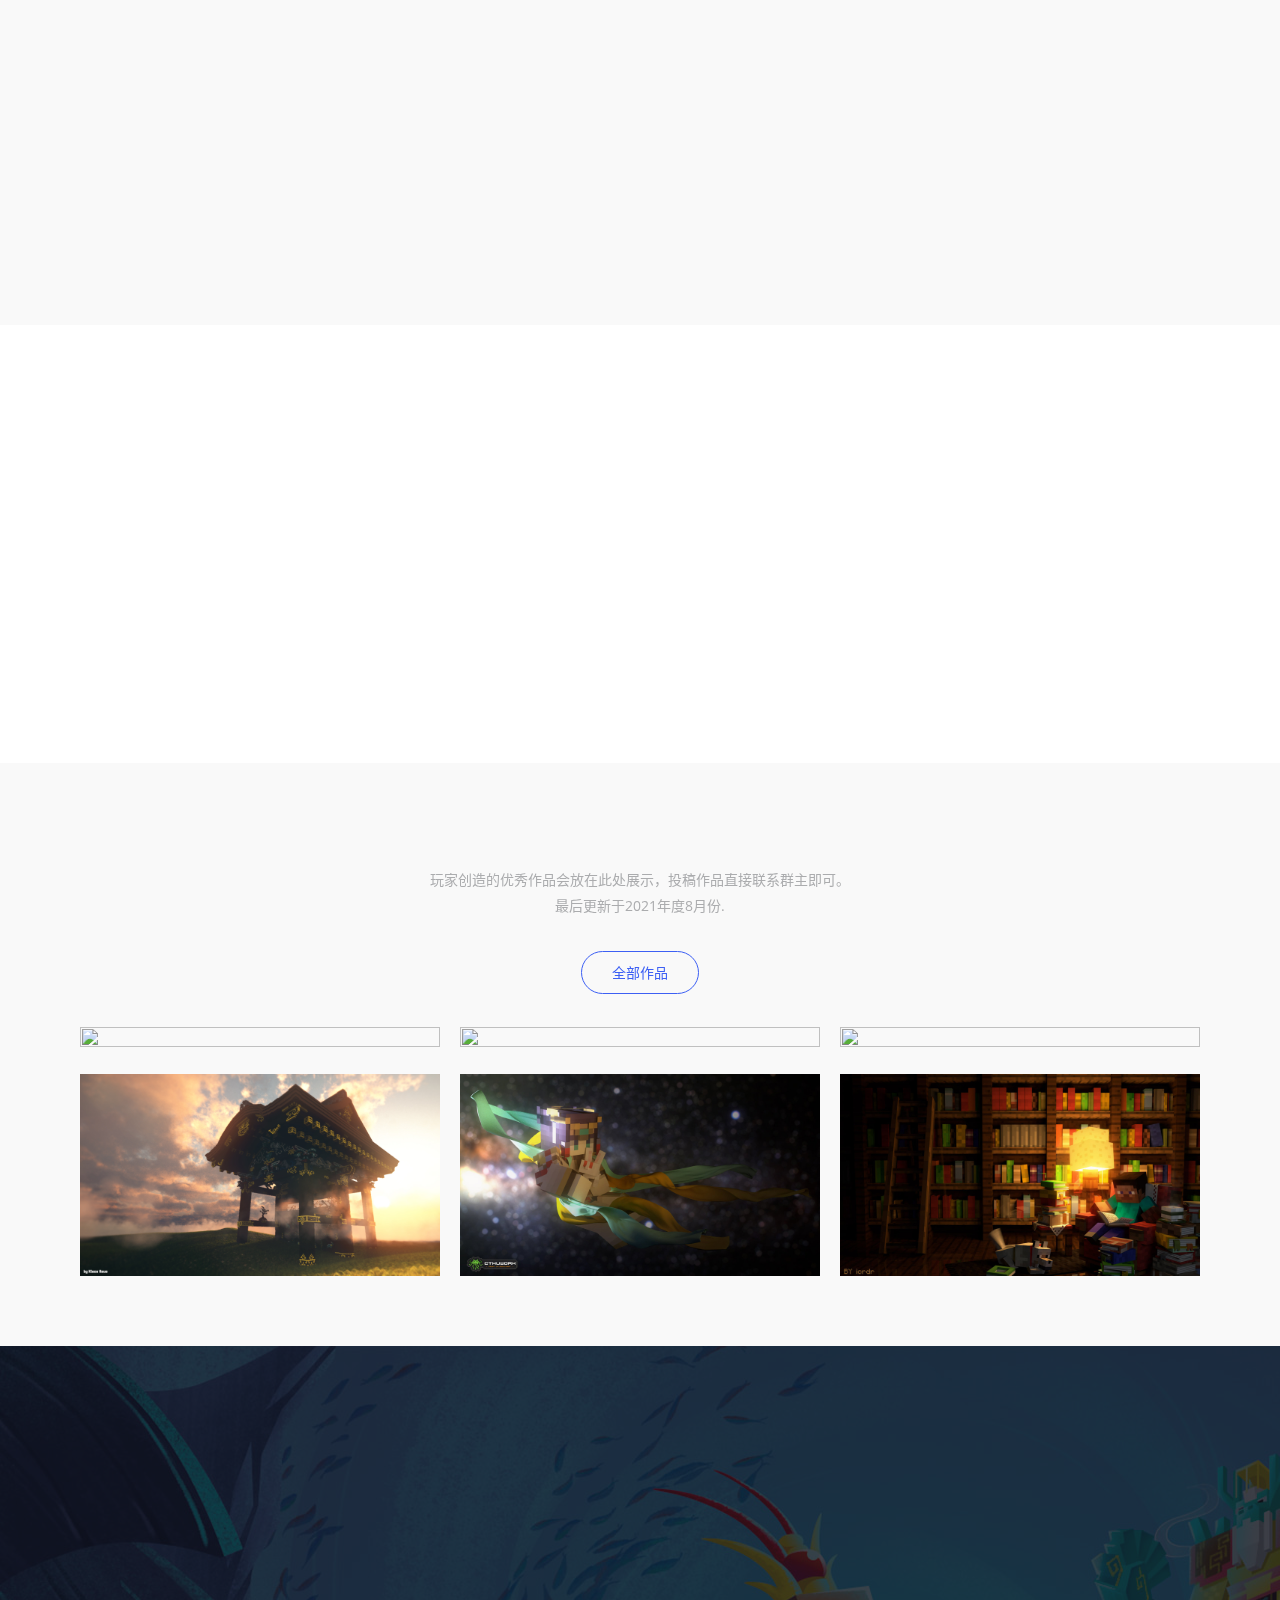
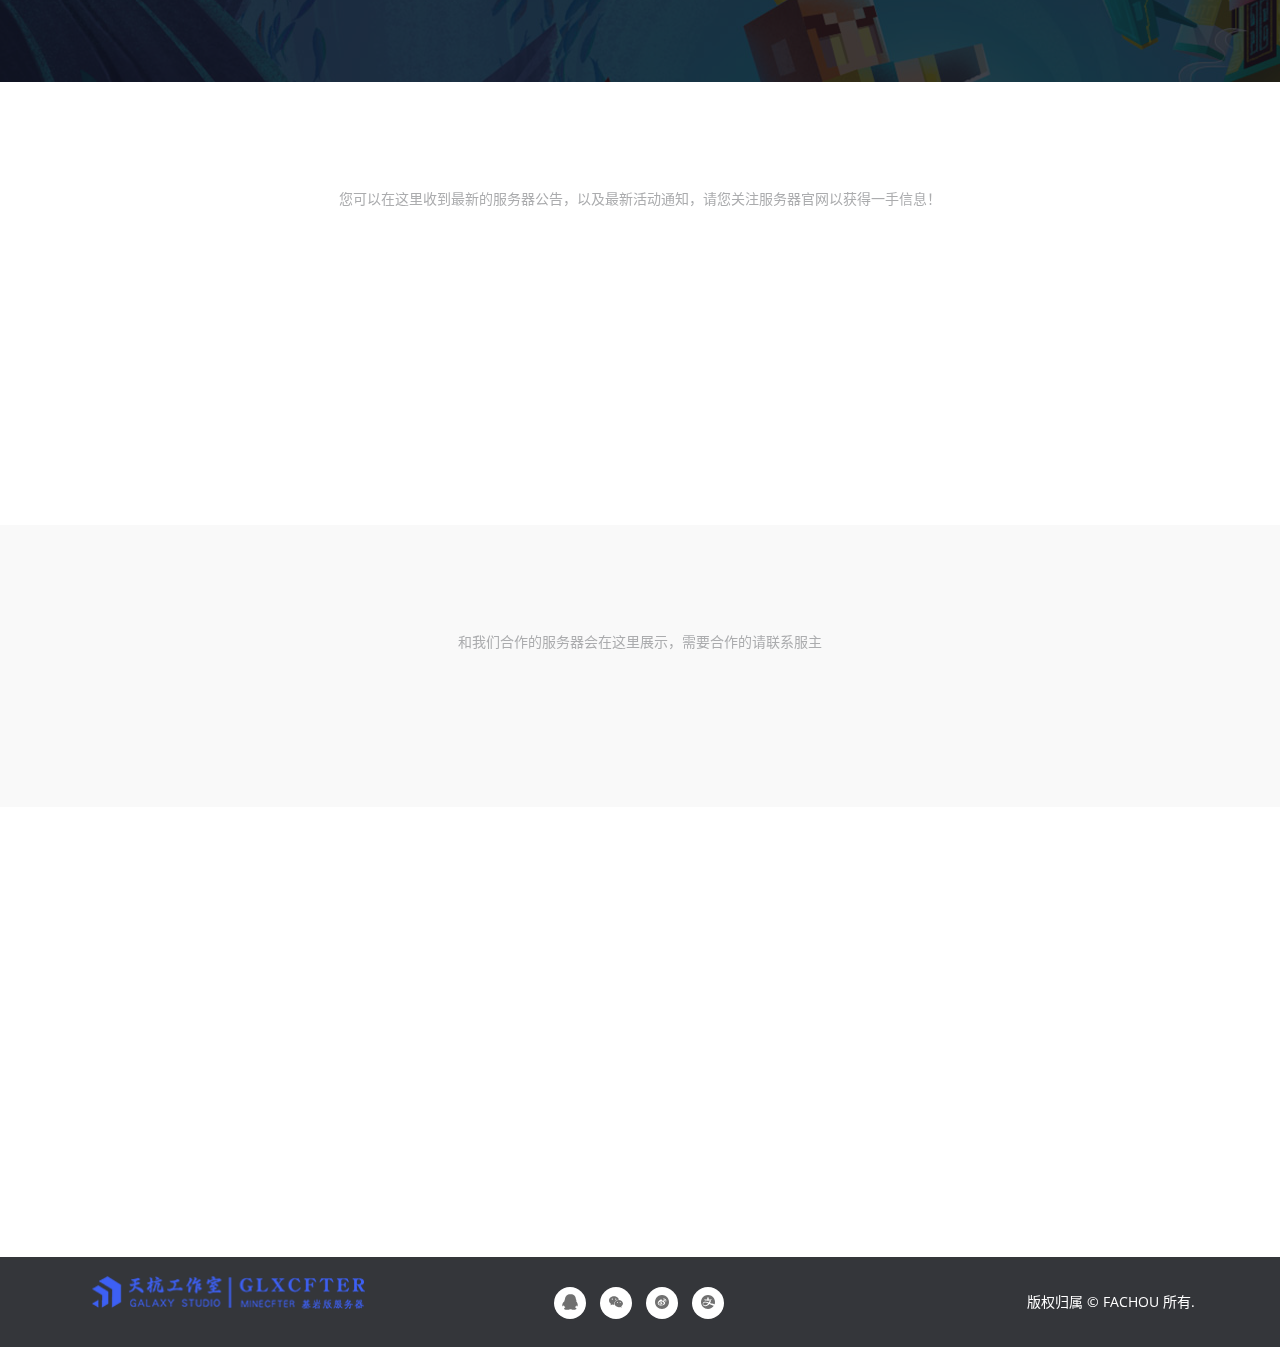
==== commit 0347f209: "更新 index.html" ====
--- a/cs1/index.html
+++ b/cs1/index.html
@@ -25,7 +25,7 @@
       <nav class="navbar navbar-expand-md bg-inverse fixed-top scrolling-navbar">
         <div class="container">
           <!-- 网站头部LOGO -->
-          <a href="index.html" class="navbar-brand"><img src="assets/img/logo.png" alt="GlxCfter我的世界Java版服务器"></a>       
+          <a href="index.html" class="navbar-brand"><img src="assets/img/logo.pn" alt="我的世界Java版服务器"></a>       
           <button class="navbar-toggler" type="button" data-toggle="collapse" data-target="#navbarCollapse" aria-controls="navbarCollapse" aria-expanded="false" aria-label="Toggle navigation">
             <i class="lni-menu"></i>
           </button>
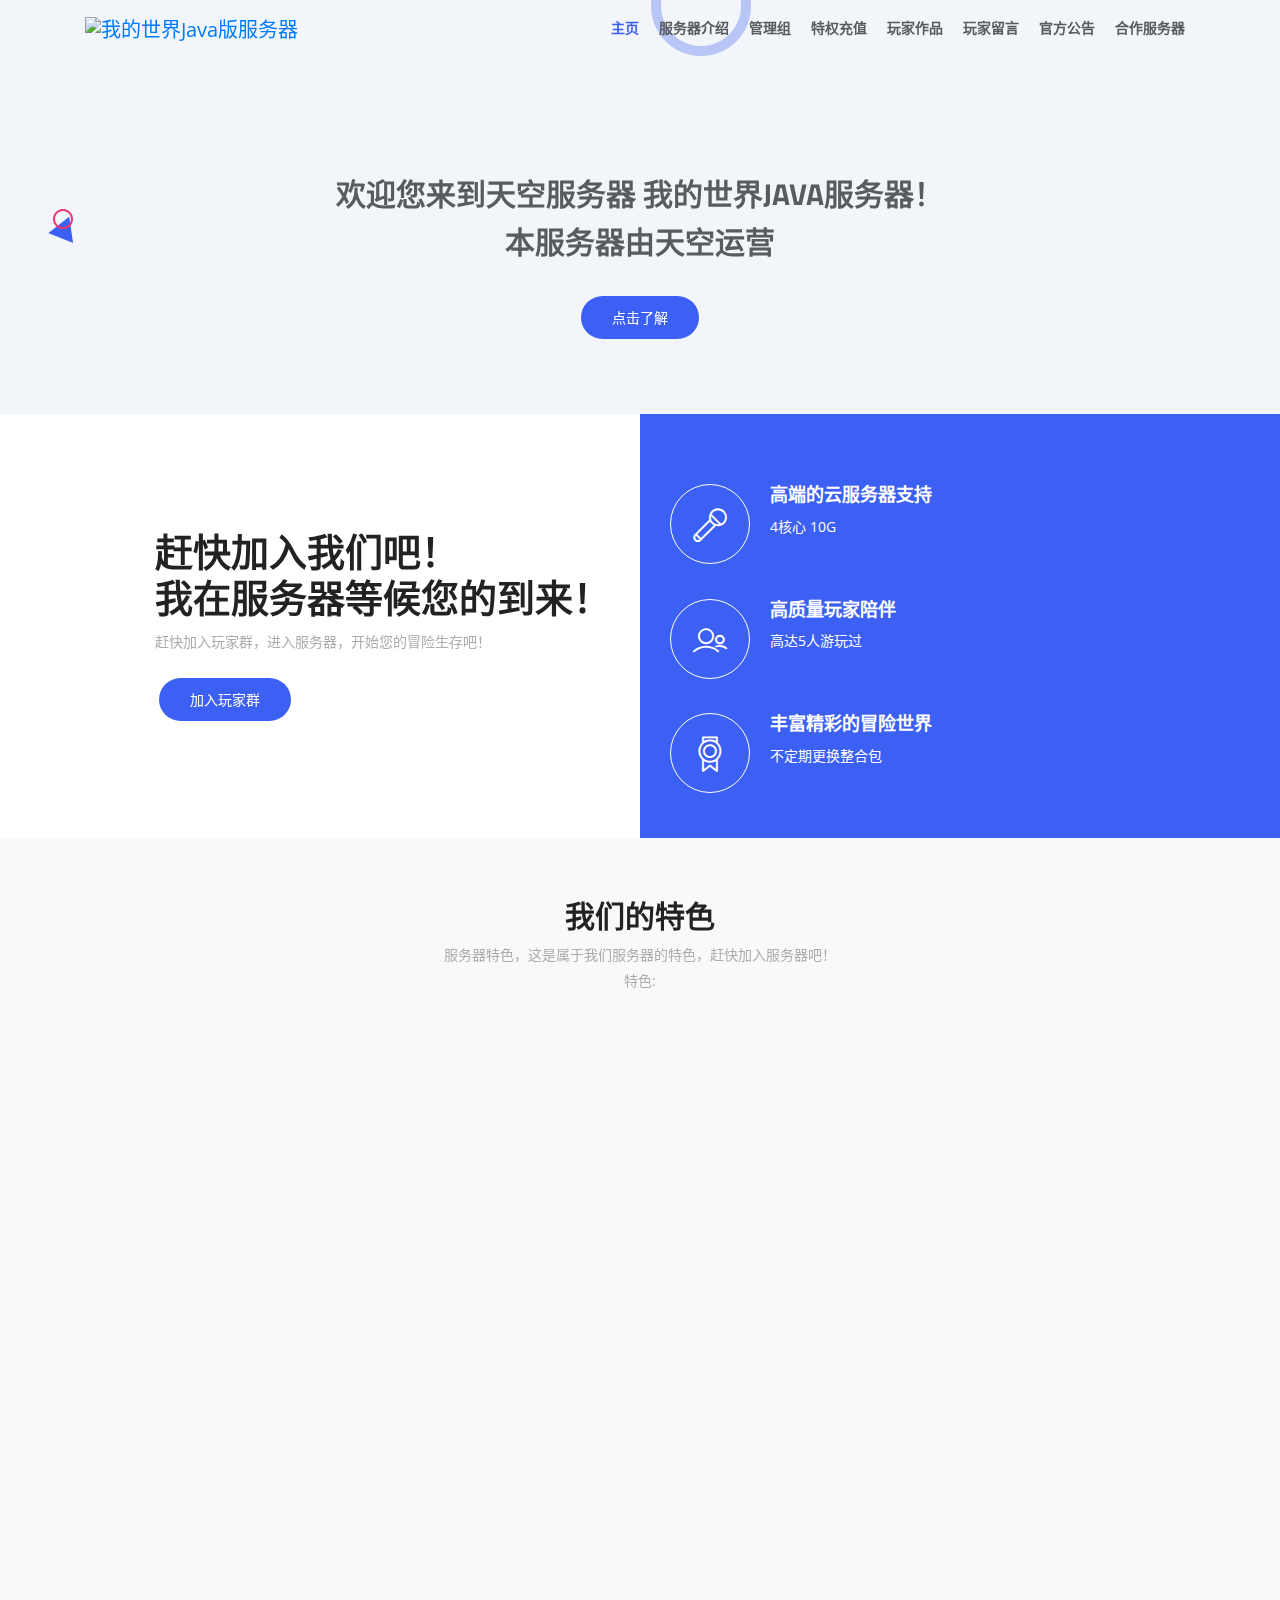
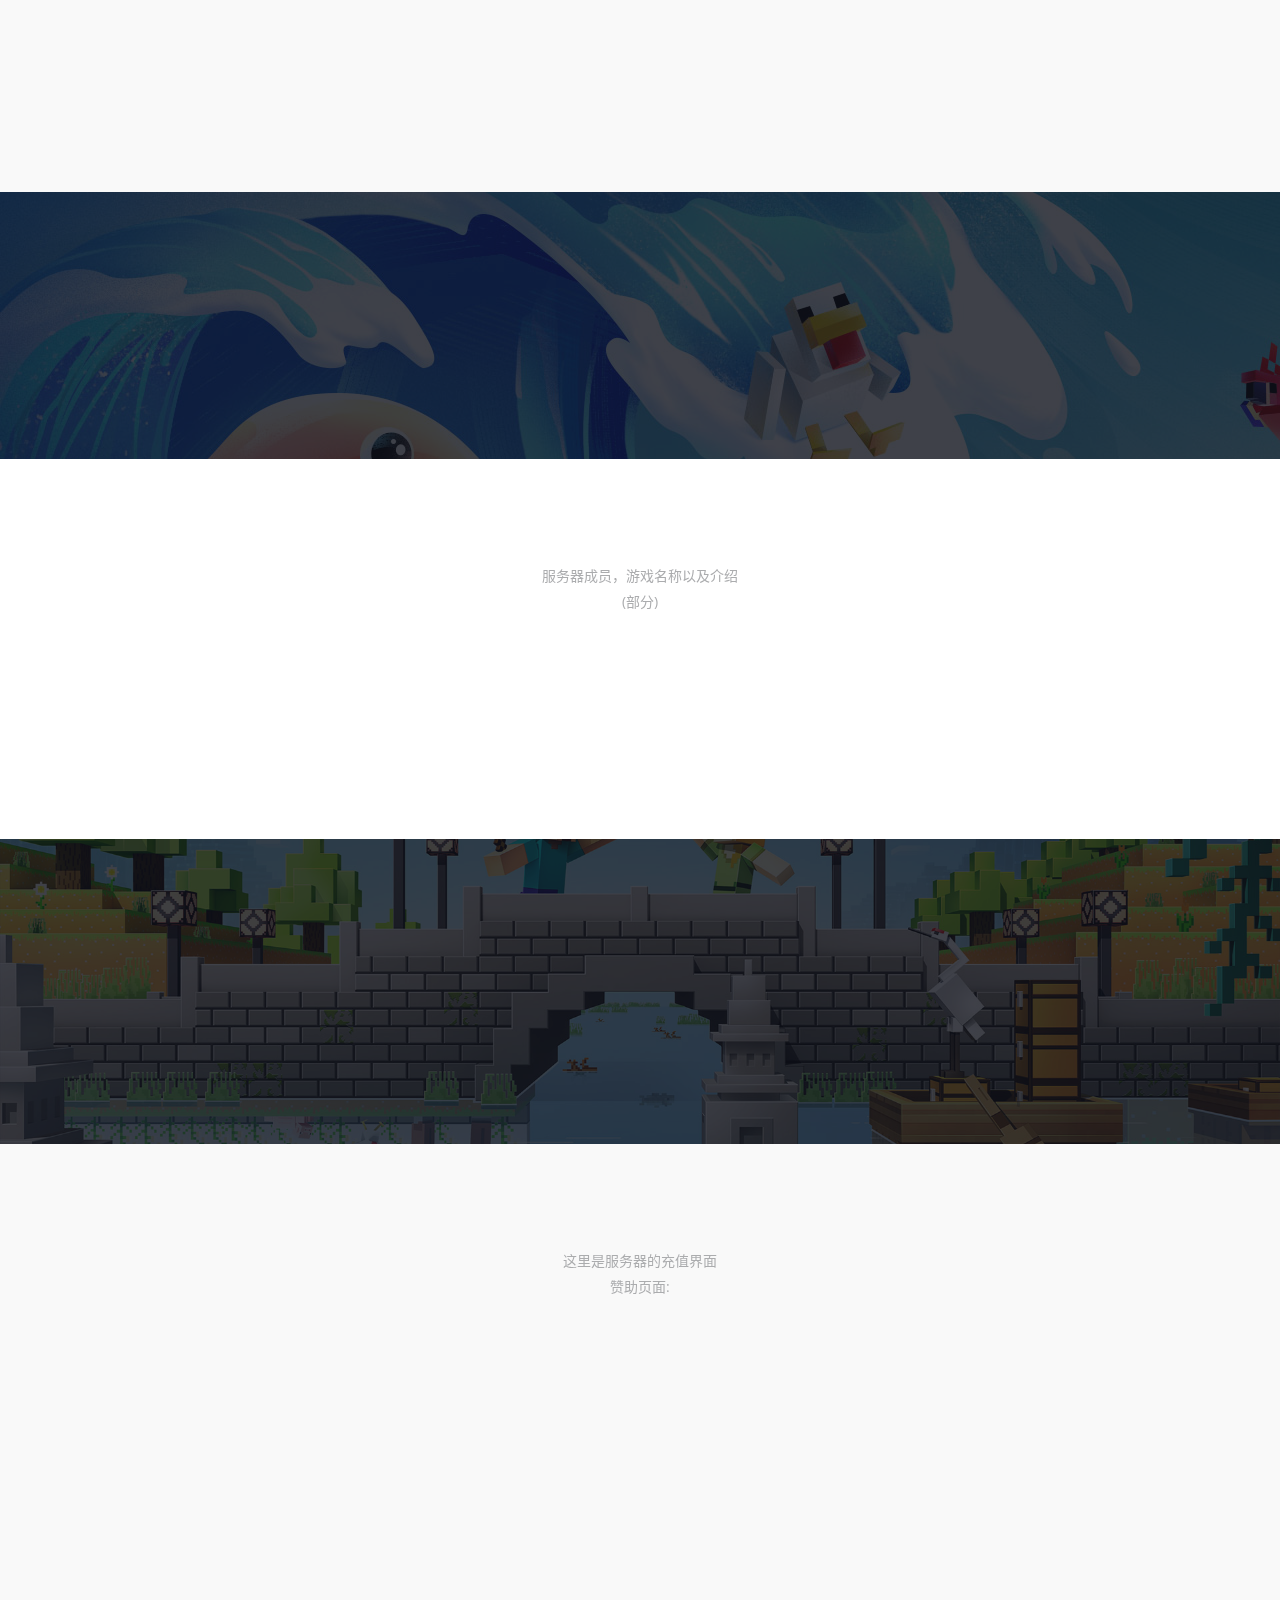
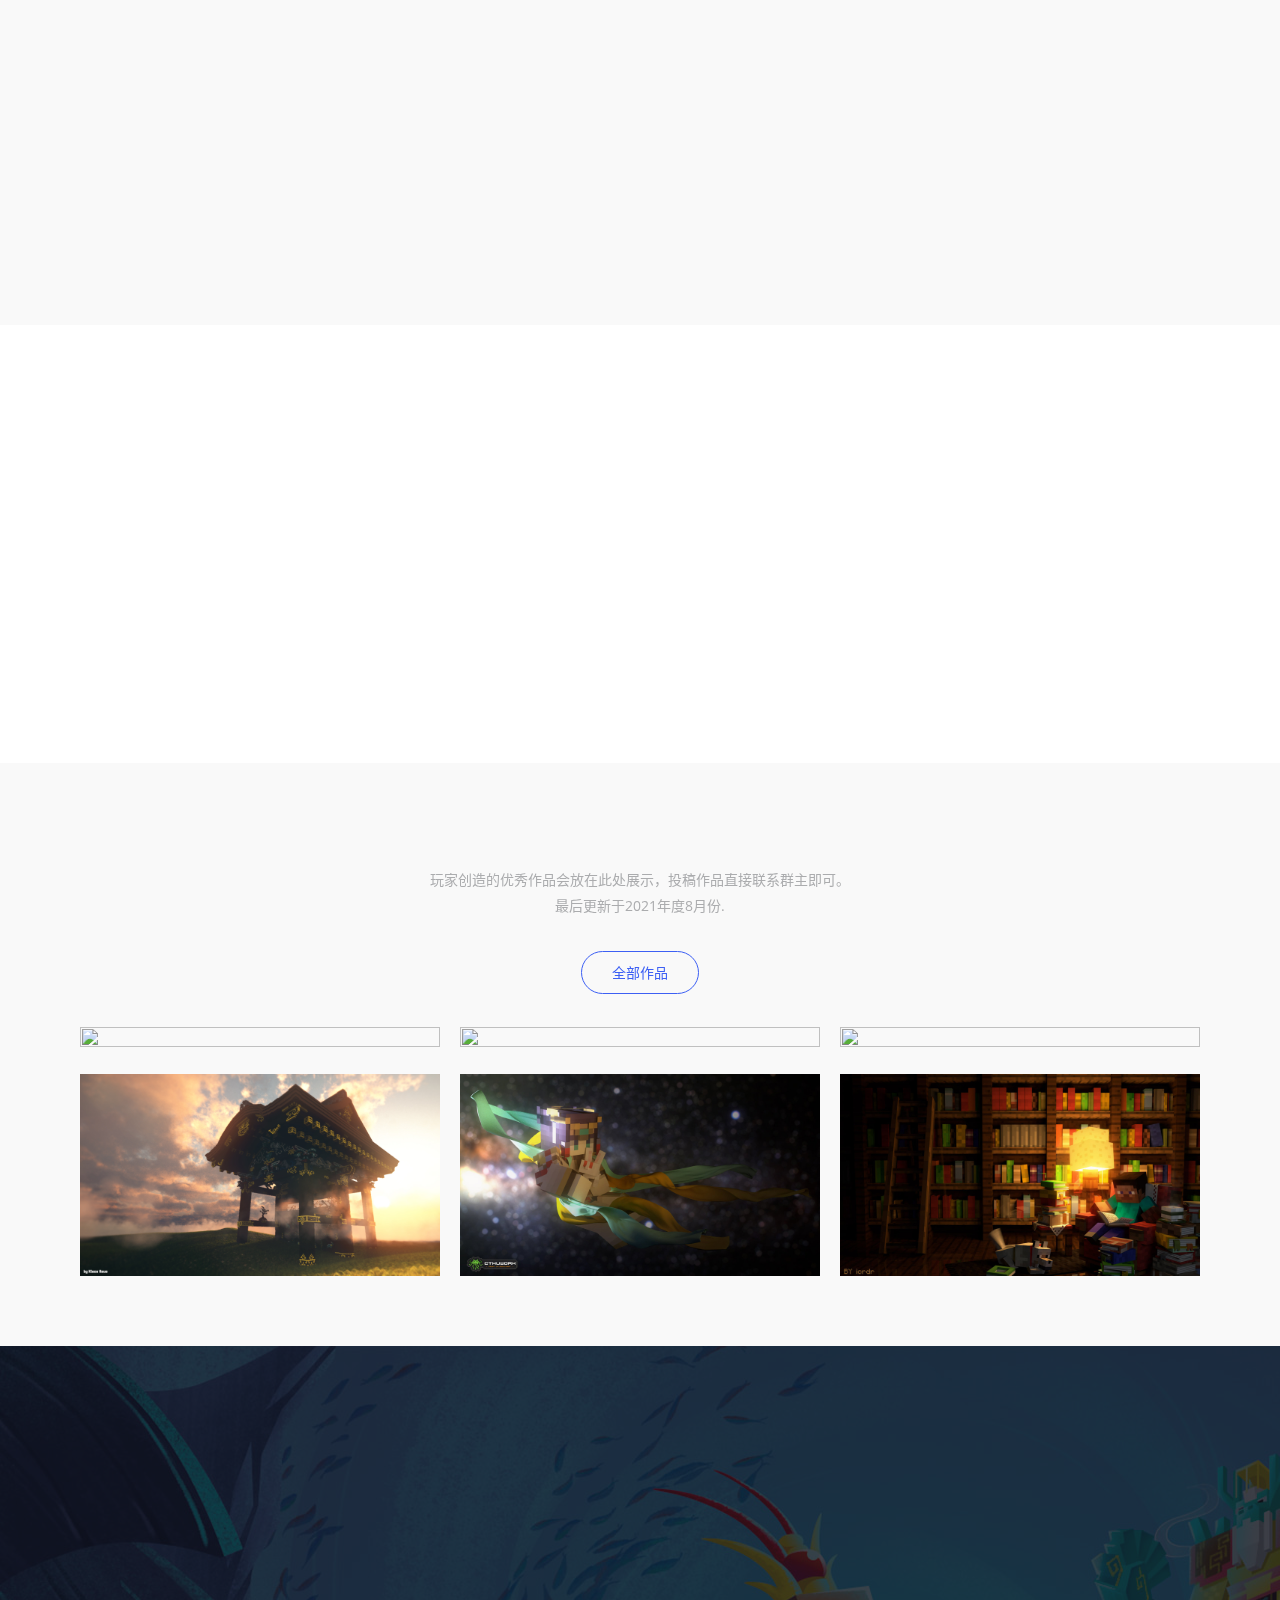
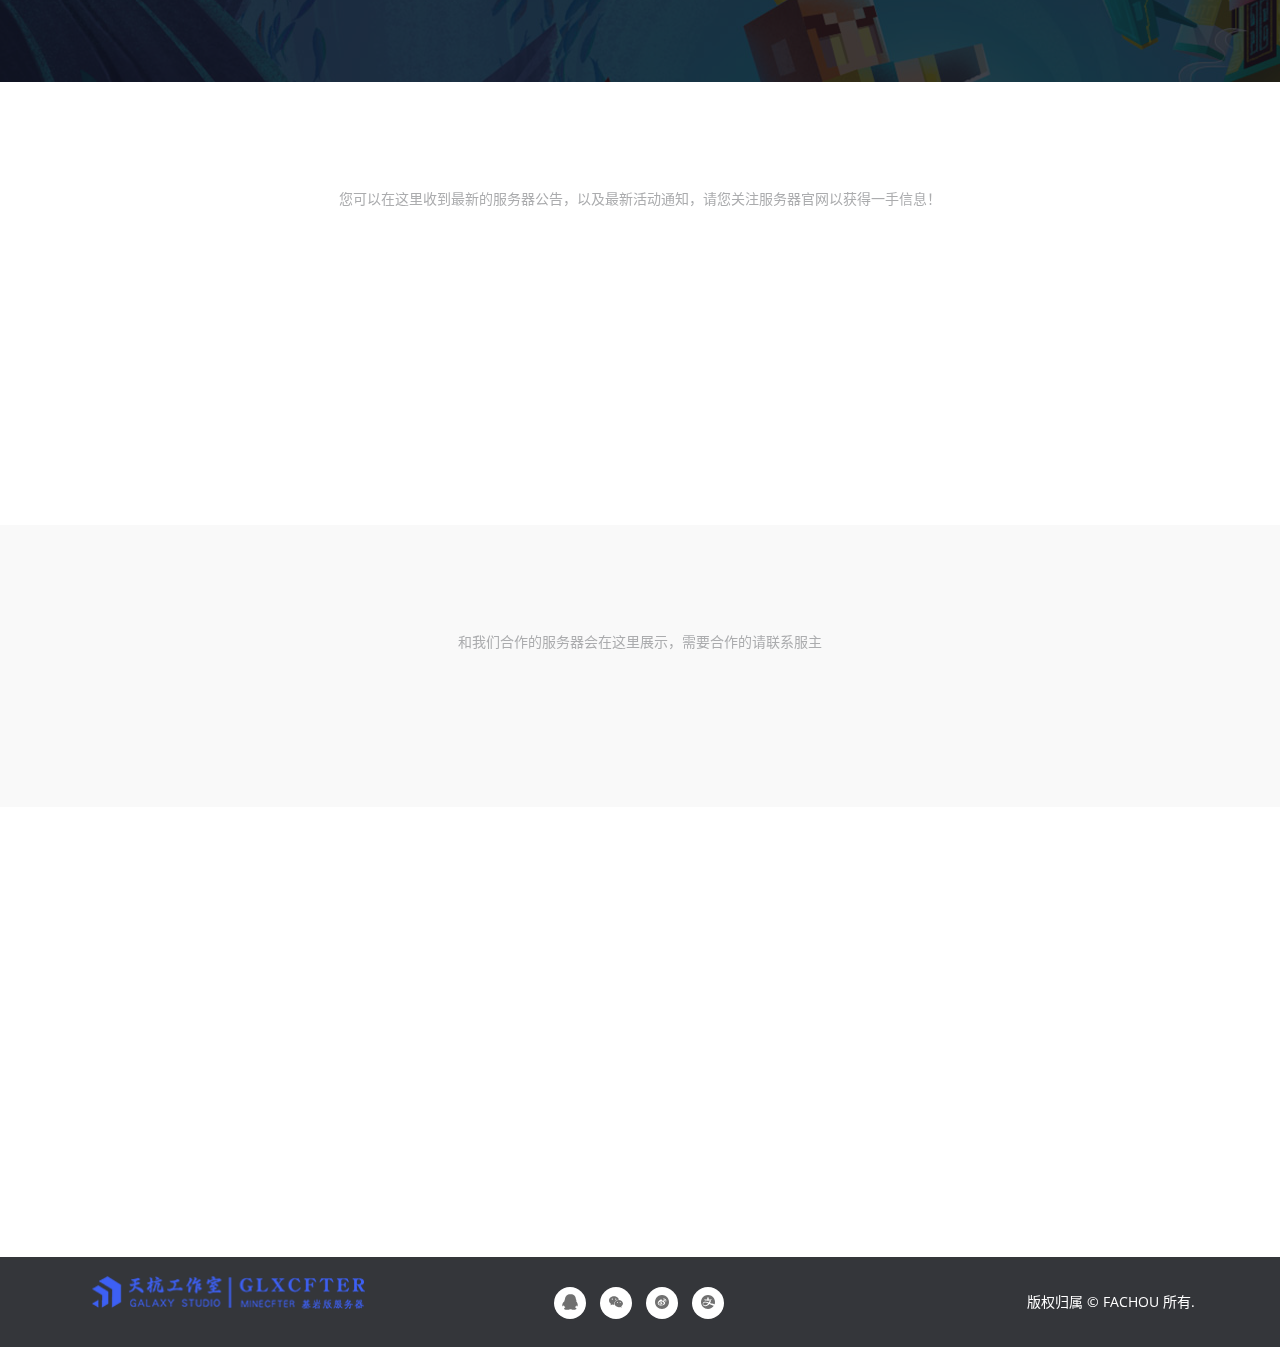
==== commit ed3730b5: "更新 index.html" ====
--- a/cs1/index.html
+++ b/cs1/index.html
@@ -107,7 +107,8 @@
             <div class="text-wrapper">
               <div>
                 <h2 class="title-hl wow fadeInLeft" data-wow-delay="0.3s">赶快加入我们吧！ <br> 我在服务器等候您的到来！</h2>
-                <p class="mb-4">赶快加入玩家群，进入服务器，开始您的冒险生存吧！</p>
+                <p class="mb-4">赶快加入玩家群，进入服务器，开始您的冒险生存吧！</p>
+  <img src="http://api.imlazy.ink/mcapi/?name=Minecraft 服务器&host=play.minecraft.cn.eu.org&type=image&getmotd=%0a%0a&getbg=9.jpg" alt="">
                 <!-- 此处将“#”修改为你玩家QQ群的链接 -->
                 <a href="http://qm.qq.com/cgi-bin/qm/qr?_wv=1027&k=xaqE8iXjq1EP0Hi764zDlcaq1dAiIp77&authKey=bzufvoHARtkK3WZBxoa0qrVJND58eoRrv7UGZy0XNM9gOoXVBji11aSPzahqeX3E&noverify=0&group_code=493831331" class="btn btn-common">加入玩家群</a>
               </div>
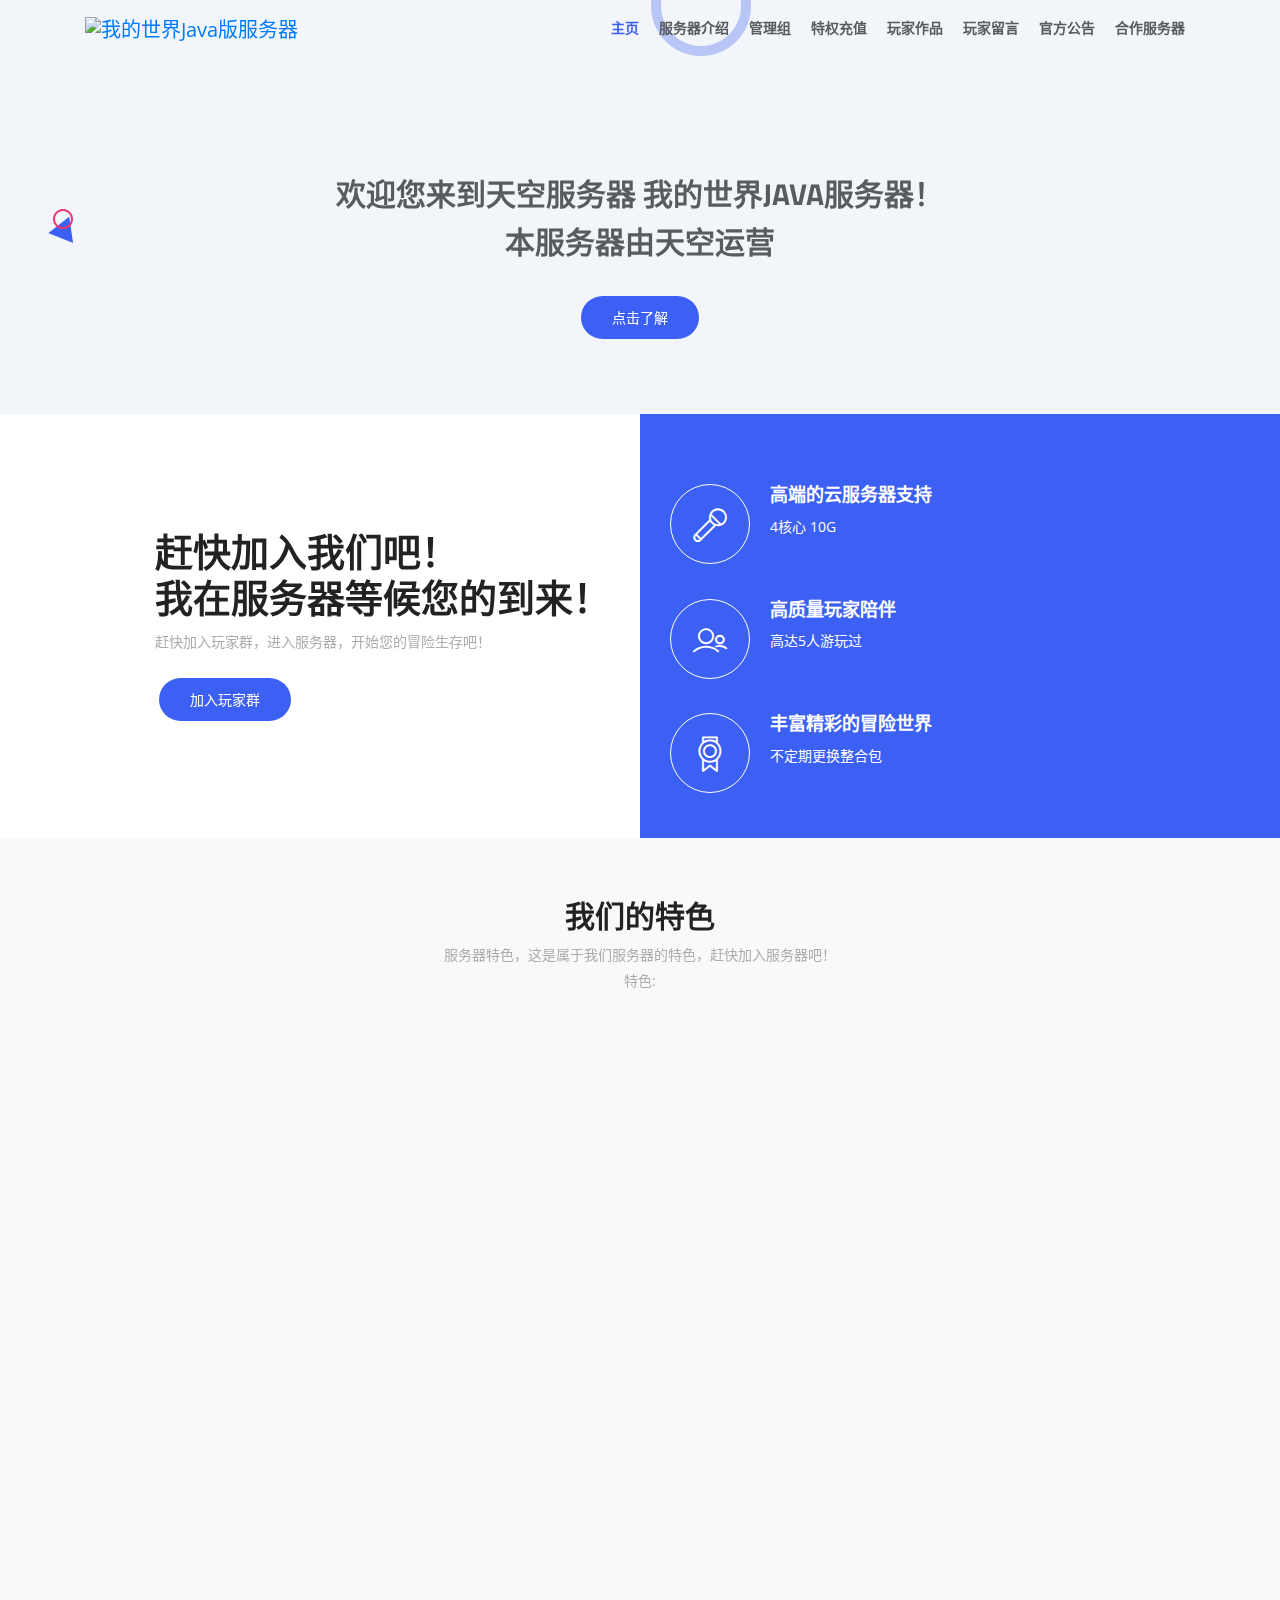
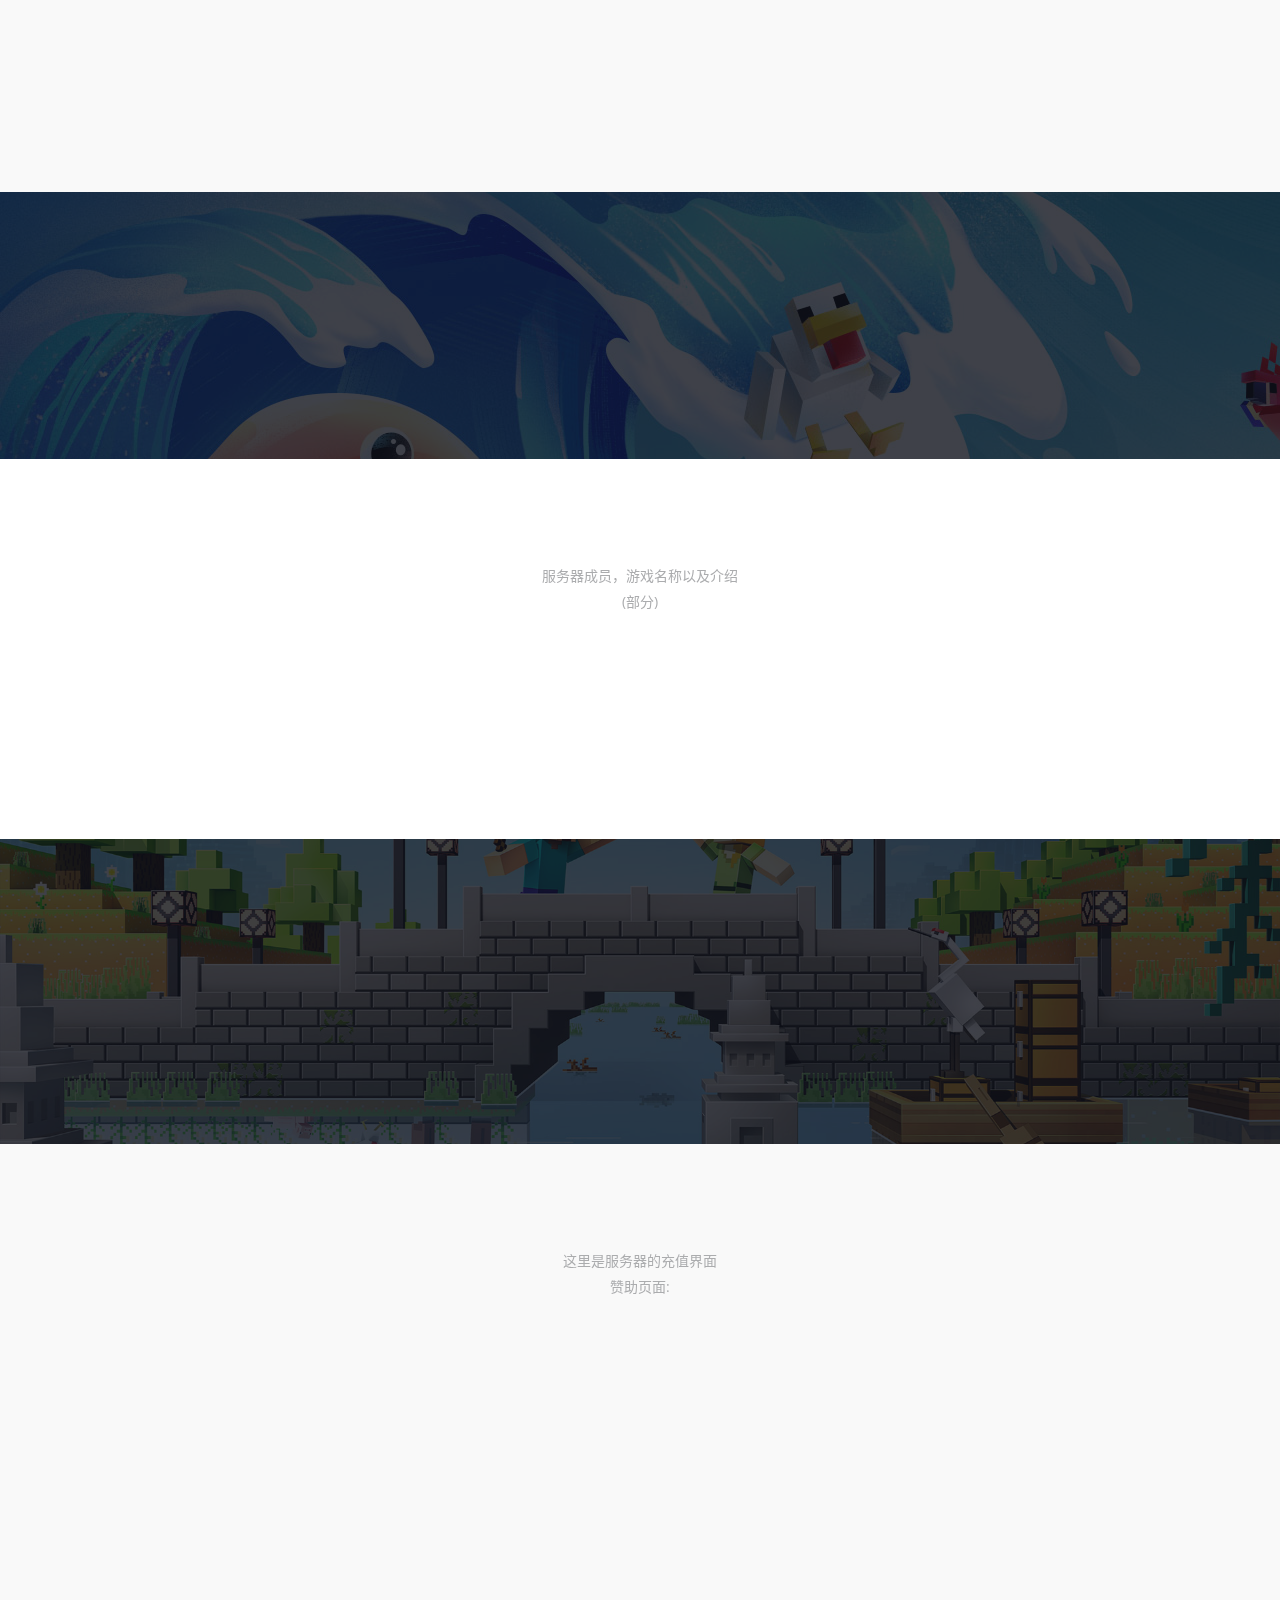
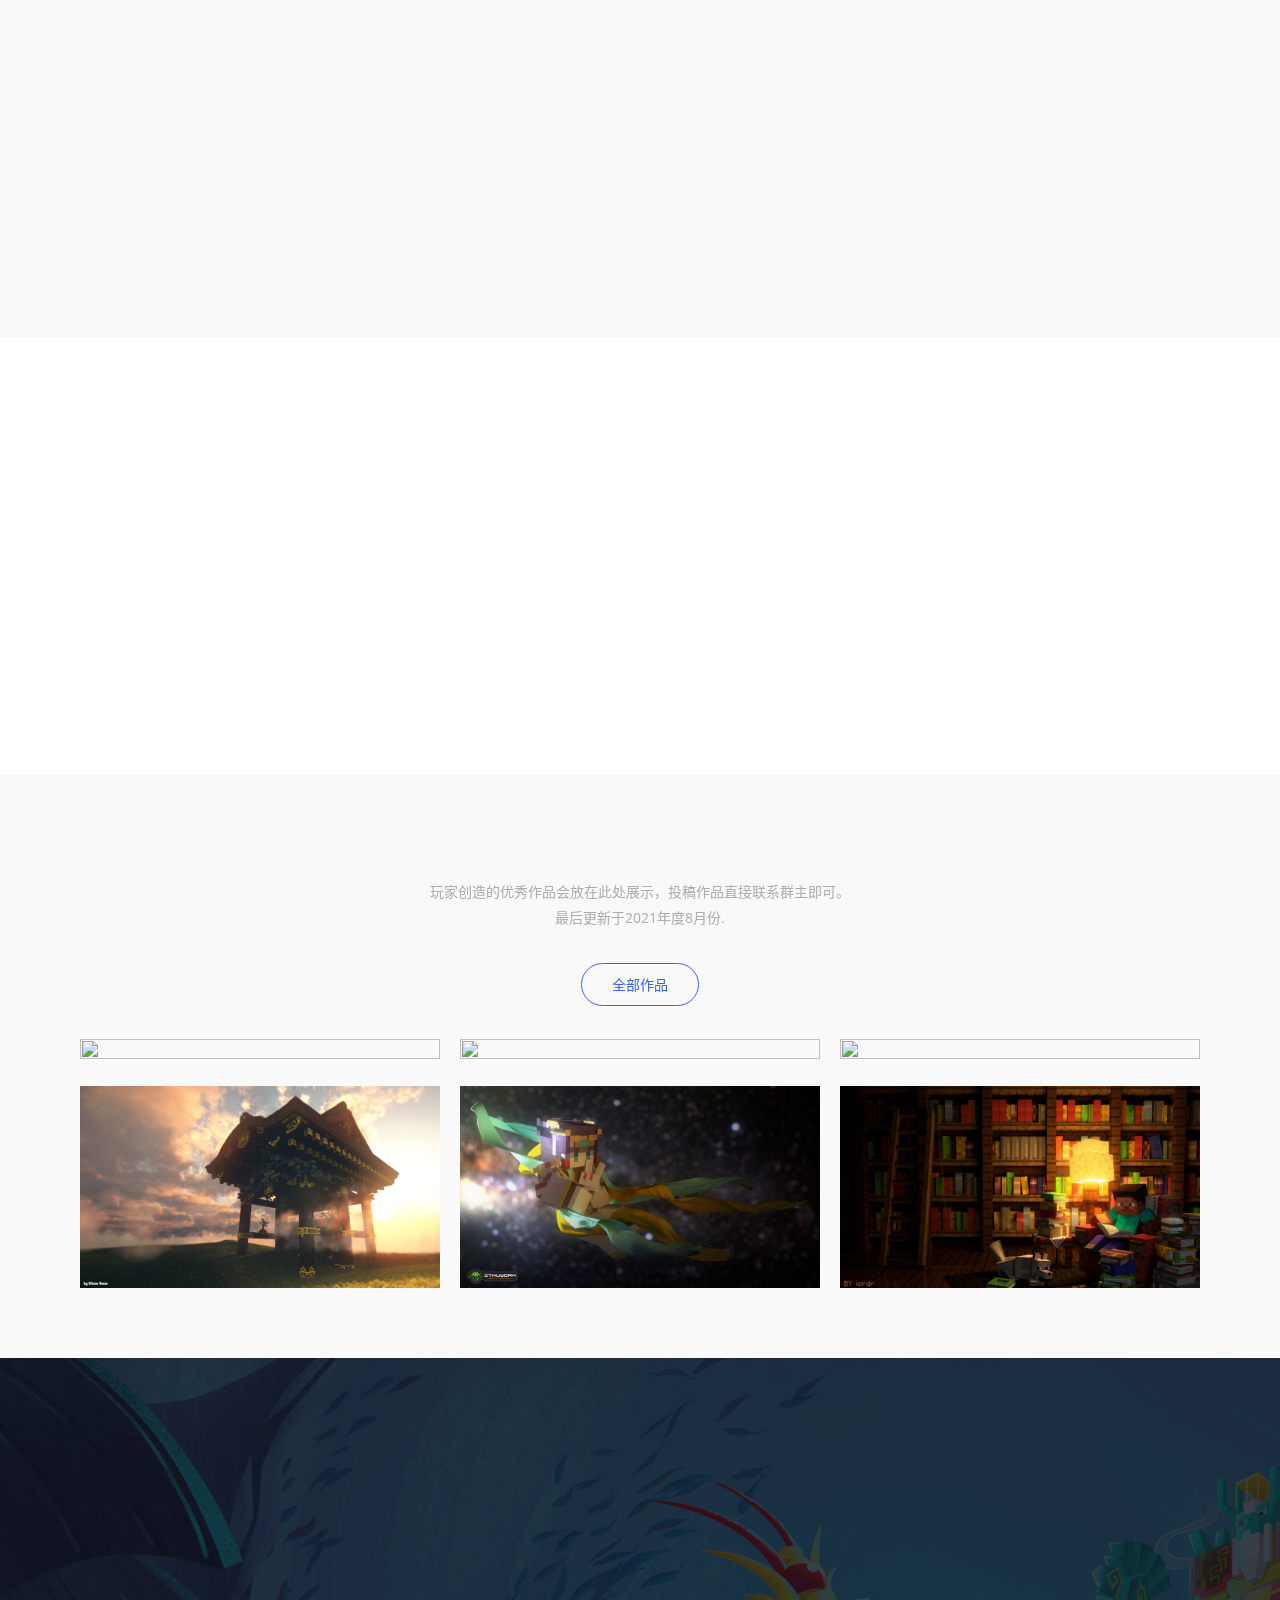
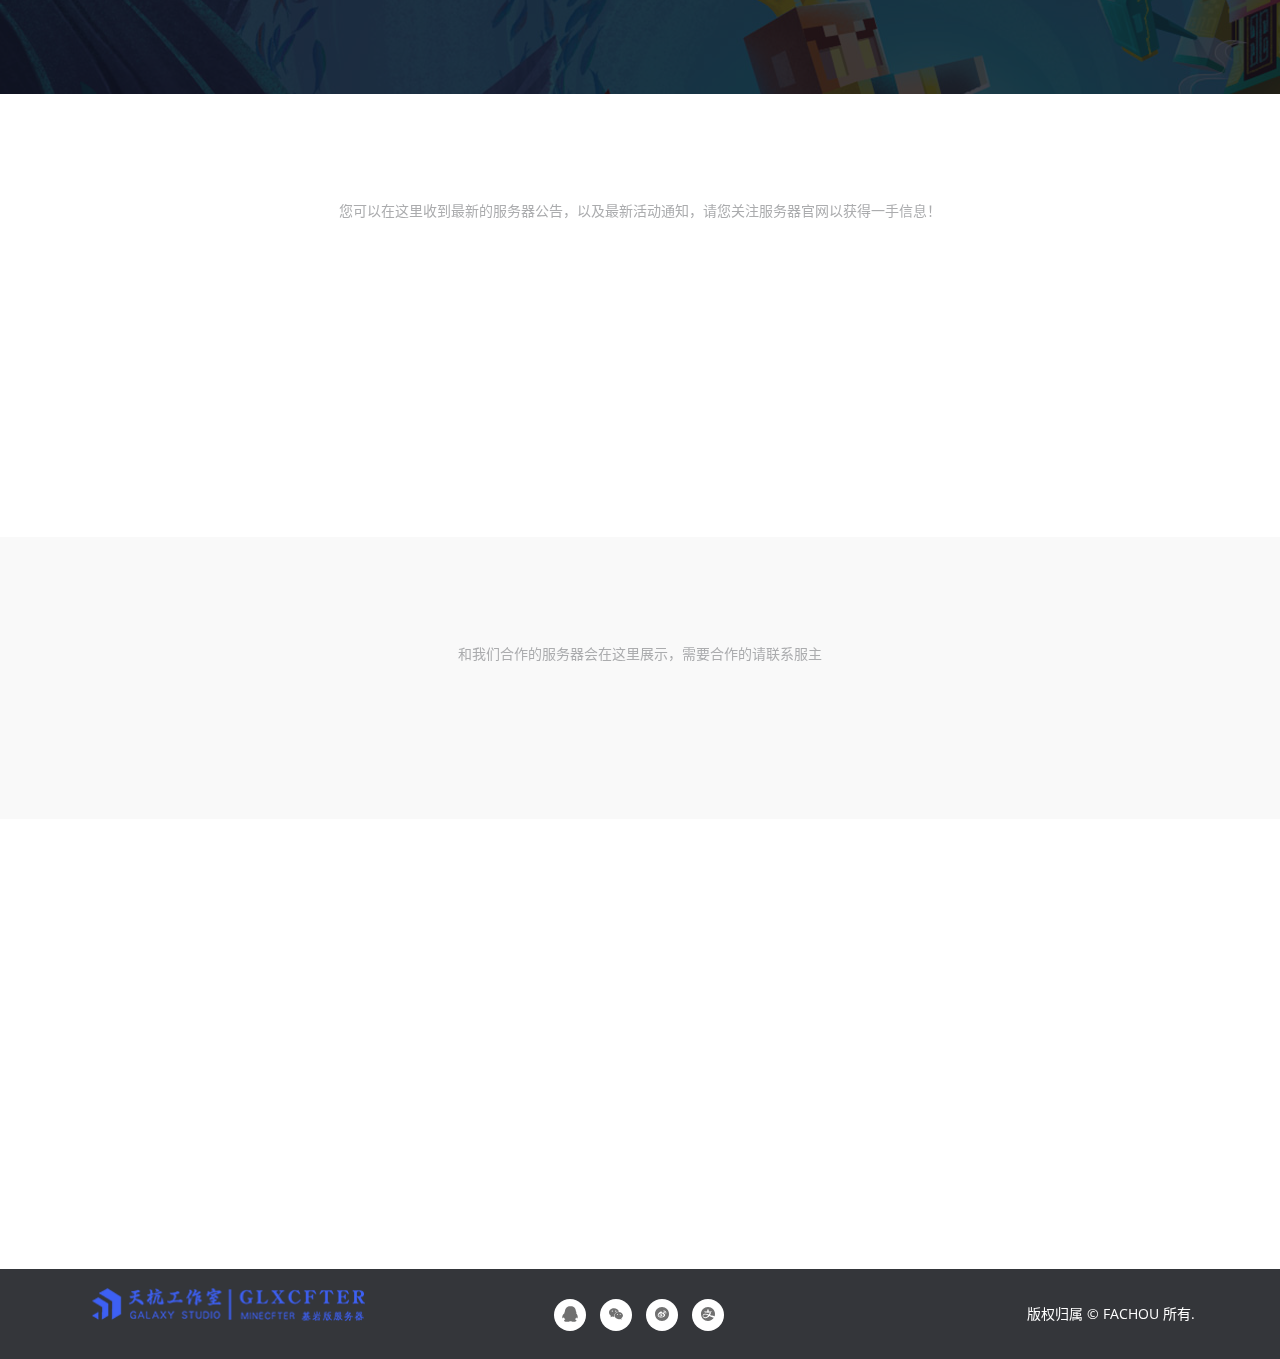
==== commit b6cc3327: "更新 index.html" ====
--- a/cs1/index.html
+++ b/cs1/index.html
@@ -419,7 +419,7 @@
                 <li>5.无</li>
                 <li>6.无</li>
               </ul>
-              <button href="https://afdian.net/item/e215f944927511edba3452540025c377">立即赞助</button>
+              <button class="btn btn-common"  href="https://afdian.net/item/e215f944927511edba3452540025c377">立即赞助</button>
               <!-- 实现购买自行对接购买网站，或者自己写后端然后交互 -->
             </div> 
           </div>
